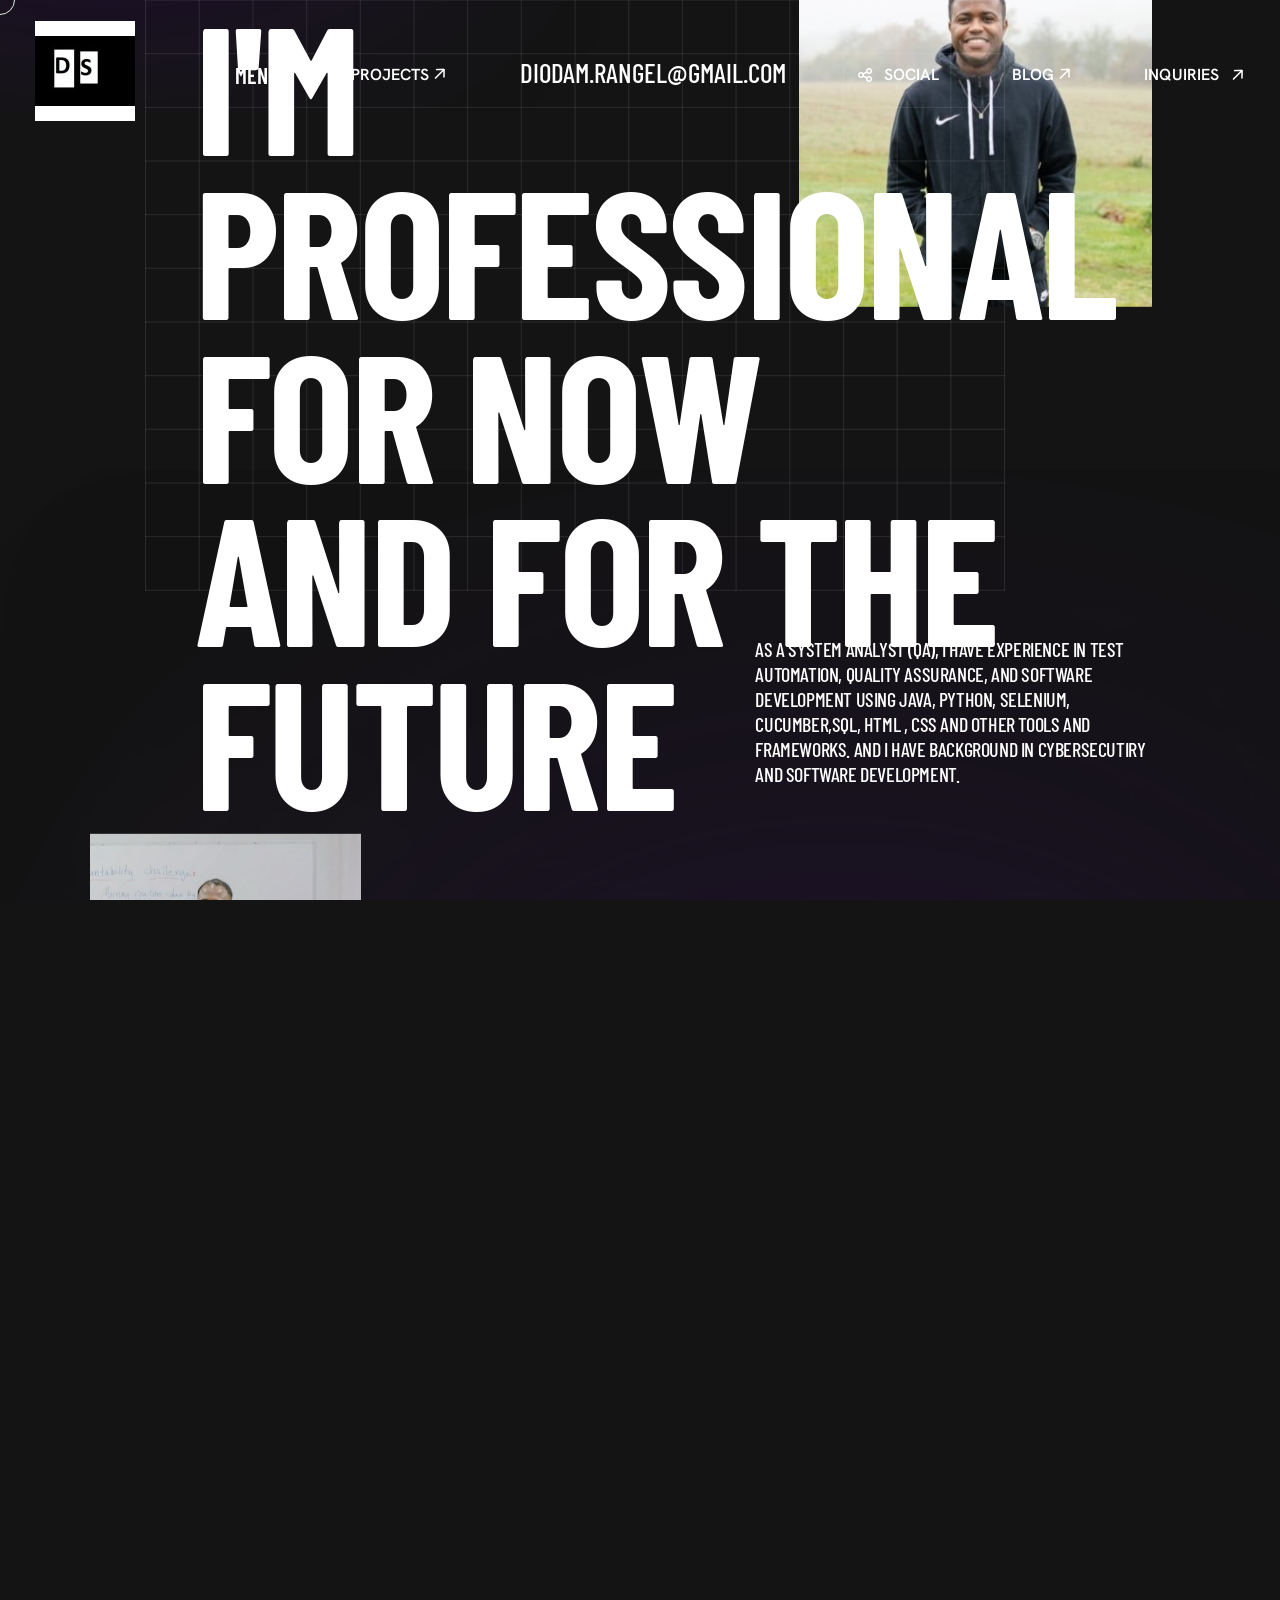
==== index.html @ 9ec7947b "wdd330version final project task done" ====
<!doctype html>
<html class="no-js" lang="US">
<!-- My Personal WebSite Diogo Rangel -->
 <!-- W06 Project BYU Jun 2025 WDD231 Web Frontend Development I -->
<head>
    <meta charset="utf-8">
    <meta http-equiv="x-ua-compatible" content="ie=edge">
    <title> Diogo Rangel Dos Santos WebSite</title>
    <meta name="description" content="">
    <meta name="viewport" content="width=device-width, initial-scale=1">
    <meta name="description" content="WDD 231 - Web Frontend Development I - Diogo Rangel Dos Santos">
    <meta name="author" content="Diogo Rangel Dos Santos">

    <!-- Place favicon.ico in the root directory -->
    <link rel="shortcut icon" type="image/x-icon" href="assets/img/logo/ds.jpeg">

    <!-- CSS here -->
    <link rel="stylesheet" href="assets/css/bootstrap.css">
    <link rel="stylesheet" href="assets/css/animate.css">
    <link rel="stylesheet" href="assets/css/swiper-bundle.css">
    <link rel="stylesheet" href="assets/css/slick.css">
    <link rel="stylesheet" href="assets/css/magnific-popup.css">
    <link rel="stylesheet" href="assets/css/font-awesome-pro.css">
    <link rel="stylesheet" href="assets/css/flaticon_omio.css">
    <link rel="stylesheet" href="assets/css/spacing.css">
    <link rel="stylesheet" href="assets/css/main.css">
</head>

<body class="wt-magic-cursor">
    <!--[if lte IE 9]>
      <p class="browserupgrade">You are using an <strong>outdated</strong> browser. Please <a href="hts://browsehappy.com/">upgrade your browser</a> to improve your experience and security.</p>
      <![endif]-->





    <!-- pre loader area start -->
    <div class="preloader">
        <svg viewBox="0 0 1000 1000" preserveAspectRatio="none">
           <path id="preloaderSvg" d="M0,1005S175,995,500,995s500,5,500,5V0H0Z"></path>
        </svg>
        <div class="preloader-heading">
            <div class="load-text">
               <span>L</span>
               <span>o</span>
               <span>a</span>
               <span>d</span>
               <span>i</span>
               <span>n</span>
               <span>g</span>
            </div>
         </div>
    </div>
    <!-- pre loader area end -->



    <!-- back to top start -->
    <div class="back-to-top-wrapper">
        <button id="back_to_top" type="button" class="back-to-top-btn">
            <svg width="12" height="7" viewBox="0 0 12 7" fill="none" xmlns="http://www.w3.org/2000/svg">
                <path d="M11 6L6 1L1 6" stroke="currentColor" stroke-width="1.5" stroke-linecap="round" stroke-linejoin="round" />
            </svg>
        </button>
    </div>
    <!-- back to top end -->

    

    <!-- cursor to top start -->
    <div class="cursor"></div>
    <div class="cursor2"></div>
    <!-- cursor to top end -->


    <!-- Magic cursor start -->
    <div id="magic-cursor">
        <div id="ball"></div>
    </div>
    <!-- Magic cursor end -->



    <!-- offcanvas area end -->
    <div class="wt-offcanvas-2-area p-relative">
        <div class="wt-offcanvas-2-bg is-left left-box"></div>
        <div class="wt-offcanvas-2-bg is-right right-box d-none d-md-block"></div>
        <div class="wt-offcanvas-2-wrapper">
        <div class="wt-offcanvas-2-left left-box">
            <div class="wt-offcanvas-2-left-wrap d-flex justify-content-between align-items-center">
                <div class="wtoffcanvas__logo">
                    <a class="logo-1" href="index.html"><img src="assets/img/logo/ds.jpeg" alt=""></a>
                </div>
                <div class="wt-offcanvas-2-close d-md-none text-end">
                    <button class="wt-offcanvas-2-close-btn wt-offcanvas-2-close-btn">
                    <span class="text">
                        <span>close</span>
                    </span>
                    <span class="d-inline-block">
                        <span>
                            <svg width="24" height="24" viewBox="0 0 24 24" fill="none" xmlns="http://www.w3.org/2000/svg">
                                <rect width="32.621" height="1.00918" transform="matrix(0.704882 0.709325 -0.704882 0.709325 1.0061 0)" fill="currentcolor"/>
                                <rect width="32.621" height="1.00918" transform="matrix(0.704882 -0.709325 0.704882 0.709325 0 23.2842)" fill="currentcolor"/>
                            </svg>
                        </span>
                    </span>
                    
                    </button>
                </div>
            </div>
            <div class="wt-main-menu-mobile menu-hover-active counter-row">
                <nav></nav>
            </div>
        </div>
        <div class="wt-offcanvas-2-right right-box d-none d-md-block p-relative">
            <div class="wt-offcanvas-2-close text-end">
                <button class="wt-offcanvas-2-close-btn">
                    <span class="text">
                        <span>close</span>
                    </span>
                    <span class="d-inline-block">
                    <span>
                        <svg width="38" height="38" viewBox="0 0 38 38" fill="none"
                            xmlns="http://www.w3.org/2000/svg">
                            <path d="M9.80859 9.80762L28.1934 28.1924" stroke="currentColor" stroke-width="1.5"
                                stroke-linecap="round" stroke-linejoin="round" />
                            <path d="M9.80859 28.1924L28.1934 9.80761" stroke="currentColor" stroke-width="1.5"
                                stroke-linecap="round" stroke-linejoin="round" />
                        </svg>
                    </span>
                    </span>
                    
                </button>
            </div>
            <div class="wt-offcanvas-2-right-inner d-flex flex-column justify-content-between h-100">
                <div class="wtoffcanvas__contact-info">
                    <div class="wtoffcanvas__contact-title">
                        <h5>Contact me</h5>
                    </div>
                    <ul>
                        <li>
                            <i class="fa-solid fa-location-dot"></i>
                            <a href="https://www.google.com/maps/place/S%C3%A3o+Paulo,+SP/@-23.6814346,-46.9249633,10z/data=!3m1!4b1!4m6!3m5!1s0x94ce448183a461d1:0x9ba94b08ff335bae!8m2!3d-23.5557714!4d-46.6395571!16zL20vMDIycGZt?entry=ttu&g_ep=EgoyMDI1MDExMC4wIKXMDSoASAFQAw%3D%3D" target="_blank">São Paulo, Brazil</a>
                        </li>
                        <li>
                            <i class="fas fa-envelope"></i>
                            <a href="mailto:diodam.rangel@gmail.com"><span class="__cf_email__">diodam.rangel@gmail.com</span></a>
                        </li>
                    </ul>
                </div>
                <div class="wt-footer-2-social wt-footer-right-social d-none d-sm-block">
                    <ul>
                        <li>
							<a href="https://www.linkedin.com/in/diogorangels/" target="_blank">
                                <span class="active-media">Linkedin</span>
                                <span class="hover-media"><i class="fa-brands fa-linkedin-in"></i></span>
                            </a>
                        </li>
						<li>
							<a href="https://github.com/diogorangel" target="_blank">
								<span class="active-media">GitHub</span>
								<span class="hover-media"> <i class="fa-brands fa-github"></i></span>
							</a>
                        </li>
                        <li>
							<a href="https://www.facebook.com/diogorangels" target="_blank">
								<span class="active-media">Facebook</span>
								<span class="hover-media"><i class="fa-brands fa-facebook-f"></i></span>
							</a>
                        </li>
                        <li>
                          <a href="https://instagram.com/_diogorangel" target="_blank">
                            <span class="active-media">Instagram</span>
                            <span class="hover-media"><i class="fa-brands fa-instagram"></i></span>
                          </a>
                        </li>
                        <li>
                            <a href="https://soundcloud.com/diogorangel" target="_blank">
                              <span class="active-media">Soundcloud</span>
                              <span class="hover-media"><i class="fa-brands fa-soundcloud"></i></span>
                            </a>
                        </li>
                      </ul>
                </div>
            </div>
        </div>
        </div>
    </div>
    <!-- offcanvas area start -->



    <!-- header area start -->
    <header class="wt-header-height">
        <div id="header-sticky" class="wt-header-area wt-header-transparent">
            <div class="container-fluid">
                <div class="row align-items-center">
                    <div class="col">
                        <div class="wt-header-wrapper">

                            <!-- logo -->
                            <div class="wt-header-logo">
                                <a href="index.html"><img src="assets/img/logo/ds.jpeg" alt=""></a>
                            </div>

                            <!-- toggle -->
                            <div class="wt-header-menu">
                                <button class="wt-offcanvas-open-btn">
                                    <span><svg width="15" height="15" viewBox="0 0 15 15" fill="none" xmlns="http://www.w3.org/2000/svg">
                                        <path fill-rule="evenodd" clip-rule="evenodd" d="M2.5 5C3.88071 5 5 3.88071 5 2.5C5 1.11929 3.88071 0 2.5 0C1.11929 0 0 1.11929 0 2.5C0 3.88071 1.11929 5 2.5 5ZM2.5 15C3.88071 15 5 13.8807 5 12.5C5 11.1193 3.88071 10 2.5 10C1.11929 10 0 11.1193 0 12.5C0 13.8807 1.11929 15 2.5 15ZM15 2.5C15 3.88071 13.8807 5 12.5 5C11.1193 5 10 3.88071 10 2.5C10 1.11929 11.1193 0 12.5 0C13.8807 0 15 1.11929 15 2.5ZM12.5 15C13.8807 15 15 13.8807 15 12.5C15 11.1193 13.8807 10 12.5 10C11.1193 10 10 11.1193 10 12.5C10 13.8807 11.1193 15 12.5 15Z" fill="white"/></svg>
                                    </span>
                                     menu
                                </button>
                            </div>

                            <!-- menu -->
                            <div class="d-none">
                                <nav class="wt-main-menu-content">
                                    <ul>
                                        <li class="has-dropdown"><a href="index.html">Home</a>
                                            <div class="wt-submenu submenu dark has-homemenu">
                                                <div class="row gx-6 row-cols-1 row-cols-md-1 row-cols-lg-2 row-cols-xl-3">
                                                    <div class="col homemenu mb-30">
                                                        <div class="homemenu-thumb mb-15">
                                                            <img src="assets/img/menu/home1.jpg" alt="">
                                                            <div class="homemenu-btn">
                                                                <a class="menu-btn show-1" href="index.html" id="#index">Home Page</a>
                                                            </div>
                                                        </div>
                                                        <div class="homemenu-content text-center">
                                                            <h4 class="homemenu-title">
                                                                <a href="index.html">Home Page</a>
                                                            </h4>
                                                        </div>
                                                    </div>                                                   
                                                </div>
                                            </div>
                                        </li>
                                        <li class="has-dropdown"><a href="portfolio.html">Services</a>
                                            <ul class="submenu dark wt-submenu">
                                                <li><a href="portfolio.html">Projects</a></li>
                                            </ul>
                                        </li>
                                        <li class="has-dropdown"><a href="https://www.linkedin.com/newsletters/technology-on-my-vision-7267611643126132736/" target="_blank">Blog</a>
                                            <ul class="submenu dark wt-submenu">
                                                <li><a href="https://www.linkedin.com/newsletters/technology-on-my-vision-7267611643126132736/" target="_blank">Technology on my vision</a></li>
                                            </ul>
                                        </li>
                                        <li><a href="contact.html">Contact</a></li>
                                    </ul>
                                </nav>
                            </div>

                            <div class="wt-header-buton icon_main d-none d-sm-block">
                                <a class="wt-header-btn" href="portfolio.html">Projects</a>
                                <span class="icon_box">
                                    <i class="icon_first fa-regular fa-arrow-right"></i>
                                    <i class="icon_second fa-regular fa-arrow-right"></i>
                                </span>
                            </div>

                            <!-- mail -->
                            <div class="wt-header-mail d-none d-lg-block">
                                <a href="mailto:diodam.rangel@gmail.com">diodam.rangel@gmail.com</a>
                            </div>

                            <!-- social -->
                            <div class="wt-header-social d-none d-sm-block">
                                <ul>
                                    <li>
                                        <input class="wt-header-check-btn" type="checkbox">
                                        <a href="#submenu" onclick="scrollToSubmenu()"> <i class="fa-sharp fa-regular fa-share-nodes"></i>Social</a>
                                        <ul id ="submenu" class="submenu">
                                            <li><a href="https://www.linkedin.com/in/diogorangels/" target="_blank">LinkedIn</a></li>
                                            <li><a href="https://github.com/diogorangel" target="_blank">GitHub</a></li>
                                            <li><a href="https://www.facebook.com/diogorangels" target="_blank">Facebook</a></li>
                                            <li><a href="https://instagram.com/_diogorangel" target="_blank">Instagram</a></li>
                                            <li><a href="https://soundcloud.com/diogorangel" target="_blank">Soundcloud</a></li>
                                        </ul>
                                        <script>
                                            function scrollToSubmenu() {
                                                const submenu = document.querySelector('.submenu');
                                                submenu.scrollIntoView({ behavior: 'smooth' }); // Scrolla suavemente até o submenu
                                            }
                                        </script>
                                    </li>
                                </ul>
                            </div>
                            
                             <!-- blog -->
                            <div class="wt-header-buton icon_main d-none d-sm-block">
                                <a class="wt-header-btn" href="https://www.linkedin.com/newsletters/technology-on-my-vision-7267611643126132736/" target="_blank">Blog</a>
                                <span class="icon_box">
                                    <i class="icon_first fa-regular fa-arrow-right"></i>
                                    <i class="icon_second fa-regular fa-arrow-right"></i>
                                </span>
                            </div>

                            <!-- button -->
                            <div class="wt-header-buton icon_main d-none d-sm-block">
                                <a class="wt-header-btn" href="https://www.linkedin.com/in/diogorangels/" target="_blank">Inquiries 
                                    <span class="icon_box">
                                        <i class="icon_first fa-regular fa-arrow-right"></i>
                                        <i class="icon_second fa-regular fa-arrow-right"></i>
                                    </span>
                                </a>
                            </div>

                        </div>
                    </div>
                </div>
            </div>
        </div>
    </header>
    <!-- header area end -->



    <div id="smooth-wrapper">
        <div id="smooth-content">
            
            <main>
                <!-- Hero area start -->
                <section class="wt-hero-area fix">
                    <div class="container">
                        <div class="row">
                            <div class="col-xl-10">
                                <div class="wt-hero-content wt_fade_anim">
                                    <h4 class="wt-hero-subtitle">I'm Diogo Rangel <span></span> Thank you so much for come here.</h4>
                                    <h1 class="wt-hero-title">I'm professional for now and for the future</h1>
                                    <div class="wt-hero-descr">
                                        <h2 class="wt-hero-paragraph">As a System Analyst (QA), I have experience in test automation, quality assurance, and software development using Java, Python, Selenium, Cucumber,SQL, HTML , CSS and other tools and frameworks.
											And I have background in cybersecutiry and software development.
										</h2>
                                    </div>
                                </div>
                            </div>
                        </div>
                        <div class="row justify-content-center">
                            <div class="col-xl-2">
                                <div class="wt-hero-button">
                                    <div class="wt-hover-btn-wrapper text-center">
                                        <a class="wt-btn-circle wt-hover-btn-item wt-hover-btn" href="#">
                                           <span class="wt-btn-circle-icon">
                                            <i class="fa-regular fa-arrow-up-right"></i>
                                           </span>
                                           <i class="wt-btn-circle-dot"></i>
                                        </a>
                                     </div>
                                </div>
                            </div>
                        </div>
                    </div>
                    <div class="wt-hero-shape">
                        <img class="wt-hero-shape-2" src="assets/img/hero/hero-bg-shape2.jpeg" alt="button linkedin">
                        <img class="wt-hero-shape-3" src="assets/img/hero/hero-bg-shape3.jpeg" alt="button linkedin">
                    </div>
                </section>
                <!-- Hero area end -->


                <!-- About area start-->
                <section class="wt-about-area">
                    <div class="wt-about-top mb-100">
                        <div class="container">
                            <div class="row">
                                <div class="col-xl-5 col-lg-5">
                                    <div class="wt-section-wrapper wt_fade_anim" data-delay=".3">
                                        <h2 class="wt-section-title wt-text-invert">Hi
                                            people</h2>
                                    </div>
                                </div>
                                <div class="col-xl-4 col-lg-4 col-md-6">
                                    <div class="wt-about-content wt_fade_anim" data-delay=".5">
                                        <p class="wt-about-paragraph">I'm Diogo Rangel. As a System Analyst (QA), I have experiences in test automation, quality assurance, and software development using Java, Python, Selenium, Cucumber,SQL, HTML , CSS and other tools and frameworks. I have many works experiences in many areas. 
											I work with a bank client to deliver reliable, secure, and user-friendly web and mobile applications, APIs, and web services, using agile methodology and best practices of cybersecurity. I am passionate about learning new technologies, security and applying them to solve real-world problems.
											 I have completed multiple certifications and courses in machine learning, software testing, IoT and cybersecurity. I understood that really necessary a excellent service of security and I have characteristics and profile for be a excellent professional and offer this service. 
											 My values is:</p>
                                             <li>Obedient</li>
											 <li>Integrity</li>	
											 <li>Confidentiality</li>
											 <li>Diligent</li>
                                    </div>
                                </div>
                                <div class="col-xl-3 col-lg-3 col-md-6">
                                    <div class="wt-about-content two wt_fade_anim" data-delay=".7">
                                        <p class="wt-about-paragraph">Whether I’m QA on the development process of an app,
                                            a website, or an interactive interface, I understood that really necessary a excellent service.</p>
                                    </div>
                                </div>
                            </div>
                        </div>
                    </div>
                    <div class="wt-about-bottom">
                        <div class="container-fluid">
                            <div class="row">
                                <div class="col">
                                    <div class="wt-about-bottom-wrapper">
                                        <div class="wt-about-bottom-thumb text-center wt_fade_anim" data-delay=".3">
                                            <img src="assets/img/about/menote.jpg" alt="">
                                        </div>
                                        <div class="wt-about-bottom-button">
                                            <div class="wt-hover-btn-wrapper">
                                                <a class="wt-btn-circle wt-hover-btn-item wt-hover-btn" href="#">
                                                   <span class="wt-btn-circle-icon">
                                                    <i class="fa-regular fa-arrow-up-right"></i>
                                                   </span>
                                                   <i class="wt-btn-circle-dot"></i>
                                                </a>
                                             </div>
                                        </div>
                                        <div class="wt-about-bottom-content text-center">
                                            <h2 class="wt-about-title">Diogo Rangel Dos Santos</h2>
                                        </div>
                                    </div>
                                </div>
                            </div>
                        </div>
                    </div>
                </section>
                <!-- About area end -->


                <!-- Project area start -->
                <section class="wt-project-area fix">
                    <div class="container">
                        <div class="row justify-content-center">
                            <div class="col-xl-9">
                                <div class="wt-section-wrapper mb-70 wt_fade_anim" data-delay=".3">
                                    <h2 class="wt-section-title wt-text-invert">let’s Explore <br>
                                        Some projects</h2>
                                    <div class="wt-section-descr">
                                        <h2 class="wt-section-paragraph">Follow some projects that I Did</h2>
                                    </div>
                                </div>
                            </div>
                        </div>
                        <div class="row">
                            <div class="col-xl-12">
                                <div class="wt-project-widgets wt-hover__widget p-relative">
                                    <div class="wt-project-item current wt-widget__item wt-hover__reveal-item">
                                        <a href="portfolio.html#id=BemolDigital">
                                            <div class="wt-project-content">
                                                <h3 class="wt-project-title">Project in Java/Selenium</h3>
                                                <h3 class="wt-project-tag">Tests automated for Bemol Company</h3>
                                                <div class="wt-project-action"><span><i class="fa-regular fa-arrow-up-right"></i></span></div>
                                            </div>
                                        </a>
                                        <div class="wt-hover__reveal-bg" data-background="assets/img/project/project-thumb.jpg"></div>
                                    </div>
                                    <div class="wt-project-widgets wt-hover__widget p-relative">
                                        <div class="wt-project-item current wt-widget__item wt-hover__reveal-item">
                                            <a href="portfolio.html#id=Mentorious">
                                                <div class="wt-project-content">
                                                    <h3 class="wt-project-title">Project in Java/Selenium</h3>
                                                    <h3 class="wt-project-tag">Tests automated for start up from USA</h3>
                                                    <div class="wt-project-action"><span><i class="fa-regular fa-arrow-up-right"></i></span></div>
                                                </div>
                                            </a>
                                            <div class="wt-hover__reveal-bg" data-background="assets/img/project/project-thumb2.jpg"></div>
                                        </div>
                                    </div>
                                    <div class="wt-project-item wt-widget__item wt-hover__reveal-item">
                                        <a href="portfolio.html#id=CyberSecurity">
                                            <div class="wt-project-content">
                                                <h3 class="wt-project-title">Linux Commands as Analyst CyberSecurity</h3>
                                                <h3 class="wt-project-tag">File permissions in Linux</h3>
                                                <div class="wt-project-action"><span><i class="fa-regular fa-arrow-up-right"></i></span></div>
                                            </div>
                                        </a>
                                        <div class="wt-hover__reveal-bg" data-background="assets/img/portfolio/LinuxExample.jpg"></div>
                                    </div>
                                    <div class="wt-project-item wt-widget__item wt-hover__reveal-item">
                                        <a href="portfolio.html#id=CyberSecurity">
                                            <div class="wt-project-content">
                                                <h3 class="wt-project-title">CyberSecurity</h3>
                                                <h3 class="wt-project-tag">SQL queries</h3>
                                                <div class="wt-project-action"><span><i class="fa-regular fa-arrow-up-right"></i></span></div>
                                            </div>
                                        </a>
                                        <div class="wt-hover__reveal-bg" data-background="assets/img/project/project-thumb3.jpg"></div>
                                    </div>
                                </div>
                            </div> 
                        </div>     
                    </div>
                    <div class="wt-service-shape">
                        <img class="wt-service-shape-1" src="assets/img/hero/hero-bg-shape2.png" alt="shape">
                        <img class="wt-service-shape-2" src="assets/img/hero/hero-bg-shape3.png" alt="shape">
                        <img class="wt-service-shape-3" src="assets/img/service/service-bg-shape.png" alt="shape">
                    </div>
                </section>
                <!-- Service area end -->


                <!-- Process area Start -->
                <section class="wt-process-area">
                    <div class="container">
                        <div class="row justify-content-center">
                            <div class="col-xl-7">
                                <div class="wt-section-wrapper mb-70 wt_fade_anim">
                                    <h2 class="wt-section-title wt-text-invert">What are <br>
                                        points importants about me</h2>
                                    <div class="wt-section-descr">
                                        <p class="wt-section-paragraph">I had studied in many locals and develop
                                            my skills in many areas. I have a lot of experience in many areas.
                                        </p>
                                    </div>
                                </div>
                            </div>
                        </div>
                        <div class="row">
                            <div class="wt-process-wrapper">
                                <div class="wt-process-item wt_fade_anim" data-delay=".3">
                                    <div class="wt-process-number">
                                        <span>01</span>
                                    </div>
                                    <div class="wt-process-content">
                                        <h4 class="wt-process-title">Process of Quality of software</h4>
                                        <p class="wt-process-paragraph">I already had worked at LG Mobile, 
                                            Bradesco Bank and Brazil Bank.</p>
                                        <div class="wt-process-thumb">
                                            <img src="assets/img/process/process-thumb.jpg" alt="me">
                                        </div>
                                    </div>
                                </div>
                                <div class="wt-process-item wt_fade_anim" data-delay=".5">
                                    <div class="wt-process-number">
                                        <span>02</span>
                                    </div>
                                    <div class="wt-process-content">
                                        <h4 class="wt-process-title">I already did many kinds of voluntter services</h4>
                                        <p class="wt-process-paragraph">Around the world</p>
                                        <div class="wt-process-thumb">
                                            <img src="assets/img/process/process-thumb2.jpg" alt="">
                                        </div>
                                    </div>
                                </div>
                                <div class="wt-process-item wt_fade_anim" data-delay=".7">
                                    <div class="wt-process-number">
                                        <span>03</span>
                                    </div>
                                    <div class="wt-process-content">
                                        <h4 class="wt-process-title">Awards and Recognizes</h4>
                                        <p class="wt-process-paragraph">I already won awards and was recognizes
                                            because of my good job.
                                        </p>
                                        <div class="wt-process-thumb">
                                            <img src="assets/img/process/process-thumb3.jpg" alt="">
                                        </div>
                                    </div>
                                </div>
                            </div>
                        </div>
                    </div>
                </section>
                <!-- Process area end -->


                <!-- Team area start -->
                <section class="wt-team-area">
                    <div class="container">
                        <div class="row justify-content-center">
                            <div class="col-xl-7">
                                <div class="wt-section-wrapper mb-70 wt_fade_anim">
                                    <h2 class="wt-section-title wt-text-invert">meet my education backgroud and hobbies</h2>
                                    <div class="wt-section-descr">
                                        <p class="wt-section-paragraph">Team Member of projects, soccer teams and other things</p>
                                    </div>
                                </div>
                            </div>
                        </div>
                        <div class="row row-cols-xl-4 row-cols-lg-2 row-cols-md-2 row-cols-sm-1 gx-0 mb-105">
                            <div class="col">
                                <div class="wt-team-wrapper wt_fade_anim" data-delay=".2">
                                    <div class="wt-team-top-content">
                                        <h6 class="wt-team-subtitle">Kroton University (Universidade Anhanguera Educacional de São Paulo)</h6>
                                    </div>
                                    <div class="wt-team-social">
                                        <div class="wt-team-btn">
                                            <button><i class="fa-classic fa-regular fa-plus fa-fw"></i></button>
                                        </div>
                                        <div class="wt-team-icon">
                                            <a href="https://www.instagram.com/anhangueraedu/?hl=pt" ><i class="fa-brands fa-instagram"></i></a>
                                            <a href="https://www.linkedin.com/school/anhanguera-educacional-sa"><i class="fa-brands fa-linkedin-in"></i></a>
                                        </div>
                                    </div>
                                    <div class="wt-team-thumb">
                                        <a href="team-details.html"><img src="assets/img/team/team-thumb1.jpeg" alt=""></a>
                                    </div>
                                    <div class="wt-team-content">
                                        <h6 class="wt-team-subtitle-2"><a href="https://www.anhanguera.com/">Bachelor Degree</a></h6>
                                        <h5 class="wt-team-title"><a href="https://www.anhanguera.com/">Information System</a></h5>
                                    </div>
                                </div>
                            </div>
                            <div class="col">
                                <div class="wt-team-wrapper wt_fade_anim" data-delay=".4">
                                    <div class="wt-team-top-content">
                                        <h6 class="wt-team-subtitle">sr developer</h6>
                                    </div>
                                    <div class="wt-team-social">
                                        <div class="wt-team-btn">
                                            <button><i class="fa-classic fa-regular fa-plus fa-fw"></i></button>
                                        </div>
                                        <div class="wt-team-icon">
                                            <a href="https://www.instagram.com/byupathwayworldwide/"><i class="fa-brands fa-instagram"></i></a>
                                            <a href="https://www.linkedin.com/school/brigham-young-university/"><i class="fa-brands fa-linkedin-in"></i></a>
                                        </div>
                                    </div>
                                    <div class="wt-team-thumb">
                                        <a href="https://www.byui.edu/"><img src="assets/img/team/team-thumb2.jpeg" alt=""></a>
                                    </div>
                                    <div class="wt-team-content">
                                        <h6 class="wt-team-subtitle-2"><a href="#">Online Degree</a></h6>
                                        <h4 class="wt-team-title"><a href="https://www.byupathway.edu/">BYU-I</a></h4>
                                    </div>
                                </div>
                            </div>
                            <div class="col">
                                <div class="wt-team-wrapper wt_fade_anim" data-delay=".6">
                                    <div class="wt-team-top-content">
                                        <h6 class="wt-team-subtitle">I already studied music</h6>
                                    </div>
                                    <div class="wt-team-social">
                                        <div class="wt-team-btn">
                                            <button><i class="fa-classic fa-regular fa-plus fa-fw"></i></button>
                                        </div>
                                        <div class="wt-team-icon">
                                            <a href="https://www.instagram.com/etecdeartes_oficial/"><i class="fa-brands fa-instagram"></i></a>
                                            <a href="https://www.linkedin.com/school/etec-de-artes/"><i class="fa-brands fa-linkedin-in"></i></a>
                                        </div>
                                    </div>
                                    <div class="wt-team-thumb">
                                        <a href="https://etecdeartes.com.br/"><img src="assets/img/team/team-thumb3.jpg" alt=""></a>
                                    </div>
                                    <div class="wt-team-content">
                                        <h6 class="wt-team-subtitle-2"><a href="#">Choral/Musical Producer</a></h6>
                                        <h4 class="wt-team-title"><a href="https://soundcloud.com/diogo_rangel">Musics</a></h4>
                                    </div>
                                </div>
                            </div>
                            <div class="col">
                                <div class="wt-team-wrapper wt_fade_anim" data-delay=".8">
                                    <div class="wt-team-top-content">
                                        <h6 class="wt-team-subtitle">Player soccer</h6>
                                    </div>
                                    <div class="wt-team-social">
                                        <div class="wt-team-btn">
                                            <button><i class="fa-classic fa-regular fa-plus fa-fw"></i></button>
                                        </div>
                                        <div class="wt-team-icon">
                                            <a href="https://www.instagram.com/kennyrogerszn"><i class="fa-brands fa-instagram"></i></a>
                                            <a href="https://www.facebook.com/kennyrogerszn"><i class="fa-brands fa-facebook-f"></i></a>
                                        </div>
                                    </div>
                                    <div class="wt-team-thumb">
                                        <a href="https://www.instagram.com/kennyrogerszn/"><img src="assets/img/team/team-thumb4.jpg" alt=""></a>
                                    </div>
                                    <div class="wt-team-content">
                                        <h6 class="wt-team-subtitle-2"><a href="https://www.instagram.com/kennyrogerszn/">Soccer Player/Attacker/Right Tip/Mid Field</a></h6>
                                        <h4 class="wt-process-title"><a href="https://www.instagram.com/kennyrogerszn/">⚽Player/Attacker</a></h4>
                                    </div>
                                </div>
                            </div>
                        </div>
                        <div class="row justify-content-between">
                            <div class="col-xl-7 col-lg-7">
                                <div class="wt-section-wrapper mb-70 wt_fade_anim" data-delay=".3">
                                    <h2 class="wt-section-title wt-text-invert">Why I could <br>
                                        <span>Work</span> with you</h2>
                                    <div class="wt-section-descr">
                                        <p class="wt-section-paragraph mb-50">I'm technical, love adventures and challengies and I have a field of experiences</p>
                                        <div class="wt-service-bottom-button text-center">
                                            <div class="wt-hover-btn-wrapper">
                                                <a class="wt-btn-circle wt-hover-btn-item wt-hover-btn" href="#">
                                                   <span class="wt-btn-circle-icon">
                                                    <i class="fa-regular fa-arrow-up-right"></i>
                                                   </span>
                                                   <i class="wt-btn-circle-dot"></i>
                                                </a>
                                             </div>
                                        </div>
                                    </div>
                                </div>
                            </div>
                            <div class="col-xl-5 col-lg-5">
                                <div class="wt-team-counter-wrapper wt_fade_anim" data-delay=".5">
                                    <div class="wt-team-counter-wrap">
                                        <div class="wt-team-counter-item">
                                            <div class="wt-team-counter-count">
                                                <h2 class="wt-team-counter-title"><span class="purecounter" data-purecounter-duration="3" data-purecounter-end="500"></span>+</h2>
                                            </div>
                                            <div class="wt-team-counter-text">
                                                <p class="wt-team-counter-paragraph">Project Complete</p>
                                            </div>
                                        </div>
                                        <div class="wt-team-counter-item">
                                            <div class="wt-team-counter-count">
                                                <h2 class="wt-team-counter-title"><span class="purecounter" data-purecounter-duration="5" data-purecounter-end="99"></span>%</h2>
                                            </div>
                                            <div class="wt-team-counter-text">
                                                <p class="wt-team-counter-paragraph">Excellent Feedbacks of my managers and clients</p>
                                            </div>
                                        </div>
                                    </div>
                                </div>
                            </div>
                        </div>
                    </div>
                </section>
                <!-- Team area end -->


                <!-- Testimonial area start -->
                <section class="wt-testimonial-area fix">
                    <div class="container">
                        <div class="row justify-content-center">
                            <div class="col-xl-7">
                                <div class="wt-section-wrapper mb-100 wt_fade_anim">
                                    <h2 class="wt-section-title wt-text-invert">What the people that work with me <br>
                                         say about me</h2>
                                    <div class="wt-section-descr">
                                        <h1><p class="wt-section-paragraph">Usually, I received and have excellents recomendations</p></h1>
                                    </div>
                                </div>
                            </div>
                        </div>
                        <div class="row mb-90">
                            <div class="col">
                                <div class="wt-testimonial-wrapper wt_fade_anim">
                                    <div class="wt-testimonial-item">
                                        <div class="wt-testimonial-top">
                                            <div class="wt-testimonial-img">
                                                <a href="https://www.linkedin.com/in/brunopimentelpereira/" target="_blank"><img src="assets/img/testimonial/testi1.jpeg" alt="Photo Bruno"></a>
                                            </div>
                                            <div class="wt-testimonial-review">
                                                <div class="star-ratings">
                                                   <div class="fill-ratings" style="width: 99%">
                                                      <span>★★★★★</span>
                                                   </div>
                                                   <div class="empty-ratings">
                                                      <span>★★★★★</span>
                                                   </div>
                                                </div>
                                            </div>
                                        </div>
                                        <div class="wt-testimonial-content">
                                            <p class="wt-testimonial-paragraph">"Diogo is a great professional whom I recommend! I've had the pleasure of working with him, and he has always shown a genuine interest in learning new things.
                                                His curiosity and willingness to grow are truly impressive.
                                                Diogo is not just a great professional; he brings a positive attitude to the team and tackles every challenge with enthusiasm. 
                                                He adapts easily and knows how to get things done.
                                                I have no doubt that Diogo will continue to shine in his career, and I'm sure he'll make a fantastic impact wherever he goes.
                                                I highly recommend him."</p>
                                            <h5 class="wt-testimonial-name">Bruno Pimentel - Project Manager/Test Enginner</h5>
                                        </div>
                                    </div>
                                    <div class="wt-testimonial-item">
                                        <div class="wt-testimonial-top">
                                            <div class="wt-testimonial-img">
                                                <a href="https://www.linkedin.com/in/paula-fernanda-rodrigues-teixeira-de-carvalho/" target="_blank"><img src="assets/img/testimonial/testi2.jpeg" alt=" Photo Paula"></a>
                                            </div>
                                            <div class="wt-testimonial-review">
                                                <div class="star-ratings">
                                                   <div class="fill-ratings" style="width: 99%">
                                                      <span>★★★★★</span>
                                                   </div>
                                                   <div class="empty-ratings">
                                                      <span>★★★★★</span>
                                                   </div>
                                                </div>
                                            </div>
                                        </div>
                                        <div class="wt-testimonial-content">
                                            <p class="wt-testimonial-paragraph">"Diogo is an example of a focused, expert and transformative professional.
                                                His dedication to the Testing community at Minsait is inspiring, always contributing to the growth and strengthening of the area,
                                                helping me to bring the culture of quality to everyone, whether through writing technical articles, participating in our events or discussions where he always shares a lot of knowledge and promoting quality around us.
                                                He is a professional with exceptional technical qualities and highly flexible, which makes him practically unbeatable in our challenges. I like his critical analysis, his respectful argumentative way and how involved 
                                                he is in each area he works on, always being positive and proactive.I appreciate his contributions to the evolution of the area at Minsait and it is a great joy to have a professional like him in my career, where we work in a two-way manner, 
                                                always learning and teaching. We are together, on this journey of evolution. Count on me always! 💪🏽🐞."</p>
                                            <h5 class="wt-testimonial-name">Paula Fernandes - Head of Testing Hub at Minsait </h5>
                                        </div>
                                    </div>
                                    <div class="wt-testimonial-item">
                                        <div class="wt-testimonial-top">
                                            <div class="wt-testimonial-img">
                                                <a href="https://www.linkedin.com/in/patricia-zampieri-a6a84b3b/"target="_blank"><img src="assets/img/testimonial/testi3.jpeg" alt="Photo Patricia"></a>
                                            </div>
                                            <div class="wt-testimonial-review">
                                                <div class="star-ratings">
                                                   <div class="fill-ratings" style="width: 99%">
                                                      <span>★★★★★</span>
                                                   </div>
                                                   <div class="empty-ratings">
                                                      <span>★★★★★</span>
                                                   </div>
                                                </div>
                                            </div>
                                        </div>
                                        <div class="wt-testimonial-content">
                                            <p class="wt-testimonial-paragraph">"I had the pleasure of leading Diogo for a few months at Minsait.
                                                We were able to establish a great connection and started some actions focused on his career.
                                                Diogo is a very dedicated and disciplined professional and faces any challenge with enthusiasm.
                                                Having Diogo on the team is synonymous with peace of mind because his collaborative approach and willingness to share knowledge are also strong points among many others that he has.
                                                I am very proud of his progress and to see that his work is being recognized by others!
                                                I hope to be able to work with Diogo again and I am sure that those who work or have worked with him feel the same privilege as I do."</p>
                                            <h5 class="wt-testimonial-name">Patricia Zampieri - Project Manager</h5>
                                        </div>
                                    </div>
                                    <div class="wt-testimonial-item">
                                        <div class="wt-testimonial-top">
                                            <div class="wt-testimonial-img">
                                                <a href="https://www.linkedin.com/in/meire-gomes-026836141/" target="_blank"></a> <img src="assets/img/testimonial/testi4.jpeg" alt="Meire Photo">
                                            </div>
                                            <div class="wt-testimonial-review">
                                                <div class="star-ratings">
                                                   <div class="fill-ratings" style="width: 99%">
                                                      <span>★★★★★</span>
                                                   </div>
                                                   <div class="empty-ratings">
                                                      <span>★★★★★</span>
                                                   </div>
                                                </div>
                                            </div>
                                        </div>
                                        <div class="wt-testimonial-content">
                                            <p class="wt-testimonial-paragraph">"Diogo Rangel, what can I say about this incredible person!
                                                I am grateful to you, Diogo, for being part of my team.
                                                An excellent professional, your work is always extremely dedicated.
                                                I watch your deliveries, everything is so perfect, aligned, very detailed in everything you do.
                                                You not only achieve what is expected, you ALWAYS EXCEED your deliveries. A responsible, resilient,
                                                dedicated, creative, communicative and proactive professional. Your vision for Quality and Automation is beyond; a professional with a future."</p>
                                            <h5 class="wt-testimonial-name">Meire Gomes - Business Analyst at Minsait</h5>
                                        </div>
                                        <div class="wt-testimonial-item">
                                            <div class="wt-testimonial-top">
                                                <div class="wt-testimonial-img">
                                                    <a href="https://www.linkedin.com/in/allesonalbuquerque/" target="_blank"></a><img src="assets/img/testimonial/testi5.jpeg" alt="Alleson Photo">
                                                </div>
                                                <div class="wt-testimonial-review">
                                                    <div class="star-ratings">
                                                       <div class="fill-ratings" style="width: 99%">
                                                          <span>★★★★★</span>
                                                       </div>
                                                       <div class="empty-ratings">
                                                          <span>★★★★★</span>
                                                       </div>
                                                    </div>
                                                </div>
                                            </div>
                                            <div class="wt-testimonial-content">
                                                <p class="wt-testimonial-paragraph">"I had the opportunity to work with Diogo in software quality and 
                                                    I could see his desire for continuous learning and 
                                                    his quest to always add the best to the deliveries he made, a great professional.</h5>
                                            </div>
                                            <h5 class="wt-testimonial-name">Alleson Albuquerque - Quality Enginner at CI&T</h5>
                                        </div>    
                                    </div>
                                </div>
                            </div>
                        </div>
                        <div class="row justify-content-center">
                            <div class="col-xl-2">
                                <div class="wt-service-bottom-button text-center">
                                    <div class="wt-hover-btn-wrapper">
                                        <a class="wt-btn-circle wt-hover-btn-item wt-hover-btn" href="#">
                                           <span class="wt-btn-circle-icon">
                                            <i class="fa-regular fa-arrow-up-right"></i>
                                           </span>
                                           <i class="wt-btn-circle-dot"></i>
                                        </a>
                                     </div>
                                </div>
                            </div>
                        </div>
                    </div>
                    <div class="wt-testimonial-shape">
                        <img class="wt-testimonial-shape-1" src="assets/img/testimonial/testimonial-frame.png" alt="">
                        <img class="wt-testimonial-shape-2" src="assets/img/hero/hero-bg-shape2.png" alt="">
                        <img class="wt-testimonial-shape-3" src="assets/img/hero/hero-bg-shape3.png" alt="">
                    </div>
                </section>
                <!-- Testimonial area end -->



                <!-- Blog area start -->
                <section class="wt-blog-area">
                    <div class="container">
                        <div class="row justify-content-center">
                            <div class="col-xl-7">
                                <div class="wt-section-wrapper mb-70 wt_fade_anim">
                                    <h2 class="wt-section-title wt-text-invert">Read my latest blogs</h2>
                                    <div class="wt-section-descr">
                                        <p class="wt-section-paragraph">Technology on my vision and other themes</p>
                                    </div>
                                </div>
                            </div>
                        </div>
                        <div class="row">
                            <div class="col-xl-4 col-lg-6 col-md-6">
                                <div class="wt-blog-wrapper wt_fade_anim" data-delay=".5">
                                    <div class="wt-blog-thumb">
                                        <a class="libutton" href="https://www.linkedin.com/build-relation/newsletter-follow?entityUrn=7267611643126132736" target="_blank">Subscribe on LinkedIn</a>
                                        <a href="https://www.linkedin.com/newsletters/technology-on-my-vision-7267611643126132736/"><img src="assets/img/blog/blog-item2.jpg" alt="blog"></a>
                                    </div>
                                    <div class="wt-blog-meta">
                                        <span><a href="https://encurtador.com.br/4hoS2">Test Enginner/Agile Methodology</a></span>
                                        <span>November 2024</span>
                                    </div>
                                    <div class="wt-blog-content">
                                        <h4 class="wt-blog-title"><a href="https://encurtador.com.br/4hoS2">Developement and Software Quality and Ágile Methodology</a></h4>
                                    </div>
                                </div>
                            </div>
                            <div class="col-xl-4 col-lg-6 col-md-6">
                                <div class="wt-blog-wrapper wt_fade_anim" data-delay=".3">
                                    <div class="wt-blog-thumb">
                                    <a class="libutton" href="https://www.linkedin.com/build-relation/newsletter-follow?entityUrn=7267611643126132736" target="_blank">Subscribe on LinkedIn</a>
                                    <a href="https://www.linkedin.com/newsletters/technology-on-my-vision-7267611643126132736/" target="_blank"><img src="assets/img/blog/blog-item1.jpg" alt=""></a>
                                    </div>
                                    <div class="wt-blog-meta">
                                        <span><a href="#">IA</a></span>
                                        <span>December 2024</span>
                                    </div>
                                    <div class="wt-blog-content">
                                        <h4 class="wt-blog-title"><a href="https://lnkd.in/dTSHg67U">The Hierarchy of Modern Knowledge - From Bits to Artificial Intelligence</a></h4>
                                    </div>
                                </div>
                            </div>
                            <div class="col-xl-4 col-lg-6 col-md-6">
                                <div class="wt-blog-wrapper wt_fade_anim" data-delay=".5">
                                    <div class="wt-blog-thumb">
                                        <a class="libutton" href="https://www.linkedin.com/build-relation/newsletter-follow?entityUrn=7267611643126132736" target="_blank">Subscribe on LinkedIn</a>
                                        <a href="https://www.linkedin.com/newsletters/technology-on-my-vision-7267611643126132736/"><img src="assets/img/blog/CyberSecurity.jpeg" alt="blog"></a>
                                    </div>
                                    <div class="wt-blog-meta">
                                        <span><a href="https://lnkd.in/dRRsk8Px">Techonology/CyberSecurity/Sources<a></span>
                                        <span>March 2025</span>
                                    </div>
                                    <div class="wt-blog-content">
                                        <h4 class="wt-blog-title"><a href="https://lnkd.in/dRRsk8Px">The current state and the trends in cybersecurity</a></h4>
                                    </div>
                                </div>
                            </div>
                            <div class="col-xl-4 col-lg-6 col-md-6">
                                <div class="wt-blog-wrapper wt_fade_anim" data-delay=".5">
                                    <div class="wt-blog-thumb">
                                        <a class="libutton" href="https://www.linkedin.com/build-relation/newsletter-follow?entityUrn=7267611643126132736" target="_blank">Subscribe on LinkedIn</a>
                                        <a href="https://www.linkedin.com/newsletters/technology-on-my-vision-7267611643126132736/"><img src="assets/img/blog/music.jpg" alt="blog"></a>
                                    </div>
                                    <div class="wt-blog-meta">
                                        <span><a href="https://encurtador.com.br/4hoS2">Music/Techonology/Daily<a></span>
                                        <span>January 2025</span>
                                    </div>
                                    <div class="wt-blog-content">
                                        <h4 class="wt-blog-title"><a href="https://www.linkedin.com/pulse/influence-music-our-behavior-technology-days-diogo-rangel-ix6if">The influence of sound waves on our behavior and on technology in our days</a></h4>
                                    </div>
                                </div>
                            </div>
                        </div>
                    </div>
                </section>
                <!-- Blog area end -->


            </main>
                <!-- Footer area start -->
                <footer class="wt-footer-area fix">
                    <div class="wt-footer-top">
                        <div class="container">
                            <div class="row"> 
                                <div class="col-xl-2 col-lg-2">
                                    <div class="wt-footer-info mt-55 wt_fade_anim" data-delay=".3">
                                        <div class="wt-footer-logo mb-20">
                                            <a href="index.html"><img src="assets/img/logo/ds.jpeg" alt="Logo DS"></a>
                                        </div>
                                        <div class="wt-footer-content">
                                            <p>Diogo Rangel Dos Santos</p>
                                        </div>     
                                    </div>
                                </div>
                                <div class="col-xl-9 col-lg-9">
                                    <div class="wt-footer-widget-top text-center wt_fade_anim" data-delay=".5">
                                        <div class="wt-section-wrapper">
                                            <h2 class="wt-section-title wt-text-invert">Let’s <br> work together</h2>
                                        </div>
                                        <div class="wt-footer-widget-border"></div>
                                        <div class="wt-footer-widget-mail">
                                            <h6>Email me</h6>
                                            <a href="mailto:support-omio@gmail.com">diodam.rangel@gmail.com</a>
                                        </div>
                                        <div class="wt-footer-right-social">
                                            <ul>
                                                <li>
                                                    <a href="https://www.linkedin.com/in/diogorangels/" target="_blank">
                                                        <span class="active-media">Linkedin</span>
                                                        <span class="hover-media"><i class="fa-brands fa-linkedin-in"></i></span>
                                                    </a>
                                                </li>
                                                <li>
                                                    <a href="https://github.com/diogorangel" target="_blank">
                                                        <span class="active-media">GitHub</span>
                                                        <span class="hover-media"> <i class="fa-brands fa-github"></i></span>
                                                    </a>
                                                </li>
                                                <li>
                                                    <a href="https://www.facebook.com/diogorangels" target="_blank">
                                                        <span class="active-media">Facebook</span>
                                                        <span class="hover-media"><i class="fa-brands fa-facebook-f"></i></span>
                                                    </a>
                                                </li>
                                                <li>
                                                  <a href="https://instagram.com/_diogorangel" target="_blank">
                                                    <span class="active-media">Instagram</span>
                                                    <span class="hover-media"><i class="fa-brands fa-instagram"></i></span>
                                                  </a>
                                                </li>
                                                <li>
                                                    <a href="https://soundcloud.com/diogorangel" target="_blank">
                                                      <span class="active-media">Soundcloud</span>
                                                      <span class="hover-media"><i class="fa-brands fa-soundcloud"></i></span>
                                                    </a>
                                                </li>
                                            </ul>   
                                        </div>
                                    </div>
                                </div>
                                <div class="col-xl-1 col-lg-1">
                                    <div class="wt-footer-widget-menu">
                                        <div class="wt-header-menu mt-40 wt_fade_anim" data-delay=".7">
                                            <ul>
                                                <li>
                                                    <a href="#"><img src="assets/img/icon/menu.svg" alt=""> menu</a>
                                                    <ul class="submenu">
                                                        <li><a href="index.html">Home</a></li>
                                                        <li><a href="portfolio.html">Services</a></li>
                                                        <li><a href="https://www.linkedin.com/in/diogorangels/" target="_blank" >About</a></li>
                                                        <li><a href="contact.html">Contact</a></li>
                                                    </ul>
                                                </li>
                                            </ul>
                                        </div>
                                    </div>
                                </div>
                            </div>
                        </div>
                    </div>
                    <div class="wt-footer-center">
                        <div class="container-fluid">
                            <div class="row">
                                <div class="col">
                                    <div class="wt-about-bottom-content text-center">
                                        <h2 class="wt-about-title">Diogo Rangel</h2>
                                    </div>
                                </div>
                            </div>
                        </div>
                    </div>
                    <div class="wt-footer-bottom">
                        <div class="container">
                            <div class="row justify-content-center">
                                <div class="col">
                                    <div class="wt-footer-copyright text-center">
                                        <p class="wt-footer-copyright-pagaraph">Copyright © 2025 <a href="https://www.linkedin.com/in/diogorangels/">Diogo Rangel Dos Santos</a>. All Rights Reserved.</p>
                                    </div>
                                </div>
                            </div>
                        </div>
                    </div>
                </footer>
                <!-- Footer area end -->


        </div>
    </div>





    <!-- JS here -->
    <script src="assets/js/vendor/jquery.js"></script>
    <script src="assets/js/vendor/waypoints.js"></script>
    <script src="assets/js/bootstrap-bundle.js"></script>

    <script src="assets/js/gsap/gsap.js"></script>
    <script src="assets/js/gsap/gsap-scroll-to-plugin.js"></script>
    <script src="assets/js/gsap/gsap-scroll-smoother.js"></script>
    <script src="assets/js/gsap/gsap-scroll-trigger.js"></script>
    <script src="assets/js/gsap/gsap-split-text.js"></script>
    <script src="assets/js/chroma.min.js"></script>
    <script src='assets/js/scroll-magic.js'></script>

    <script src="assets/js/countdown.js"></script>
    <script src="assets/js/swiper-bundle.js"></script>
    <script src="assets/js/text-slide.js"></script>
    <script src="assets/js/slick.js"></script>
    <script src="assets/js/range-slider.js"></script>
    <script src="assets/js/magnific-popup.js"></script>
    <script src="assets/js/nice-select.js"></script>
    <script src="assets/js/purecounter.js"></script>
    <script src="assets/js/wow.js"></script>
    <script src="assets/js/vanilla-tilt.min.js"></script>
    <script src="assets/js/isotope-pkgd.js"></script>
    <script src="assets/js/imagesloaded-pkgd.js"></script>
    <script src="assets/js/ajax-form.js"></script>
    <script src="assets/js/slider-active.js"></script>
    <script src="assets/js/main.js"></script>
    <script src="assets/js/wt-cursor.js"></script>
</body>

</html>
---- assets/css/flaticon_omio.css ----
/*!
*    ______ _       _   _
*    |  ____| |     | | (_)
*    | |__  | | __ _| |_ _  ___ ___  _ __
*    |  __| | |/ _` | __| |/ __/ _ \| '_ \
*    | |    | | (_| | |_| | (_| (_) | | | |
*    |_|    |_|\__,_|\__|_|\___\___/|_| |_|
*
*         https://www.flaticon.com
*/

@font-face {
    font-family: "flaticon_omio";
    src: url("../fonts/flaticon_omio.woff2") format("woff2"),
url("../fonts/flaticon_omio.woff") format("woff"),
url("../fonts/flaticon_omio.eot") format("embedded-opentype"),
url("../fonts/flaticon_omio.ttf") format("truetype"),
url("../fonts/flaticon_omio.svg") format("svg")
}

i[class^="flaticon-"]:before, i[class*=" flaticon-"]:before {
    font-family: flaticon_omio !important;
    font-style: normal;
    font-weight: normal !important;
    font-variant: normal;
    text-transform: none;
    line-height: 1;
    -webkit-font-smoothing: antialiased;
    -moz-osx-font-smoothing: grayscale;
}

.flaticon-check-mark:before {
    content: "\f101";
}
.flaticon-idea:before {
    content: "\f102";
}
.flaticon-vector:before {
    content: "\f103";
}
.flaticon-web-designing:before {
    content: "\f104";
}
.flaticon-editor:before {
    content: "\f105";
}
.flaticon-asterisk:before {
    content: "\f106";
}
.flaticon-email-marketing:before {
    content: "\f107";
}
.flaticon-sustainability:before {
    content: "\f108";
}
.flaticon-double-quotes:before {
    content: "\f109";
}
.flaticon-add:before {
    content: "\f10a";
}
.flaticon-ads:before {
    content: "\f10b";
}
---- assets/css/spacing.css ----
.mt-5{margin-top:5px !important}.mt-10{margin-top:10px}.mt-15{margin-top:15px}.mt-20{margin-top:20px}.mt-25{margin-top:25px}.mt-30{margin-top:30px}.mt-35{margin-top:35px}.mt-40{margin-top:40px}.mt-45{margin-top:45px}.mt-50{margin-top:50px}.mt-55{margin-top:55px}.mt-60{margin-top:60px}.mt-65{margin-top:65px}.mt-70{margin-top:70px}.mt-75{margin-top:75px}.mt-80{margin-top:80px}.mt-85{margin-top:85px}.mt-90{margin-top:90px}.mt-95{margin-top:95px}.mt-100{margin-top:100px}.mt-105{margin-top:105px}.mt-110{margin-top:110px}.mt-115{margin-top:115px}.mt-120{margin-top:120px}.mt-125{margin-top:125px}.mt-130{margin-top:130px}.mt-135{margin-top:135px}.mt-140{margin-top:140px}.mt-145{margin-top:145px}.mt-150{margin-top:150px}.mt-155{margin-top:155px}.mt-160{margin-top:160px}.mt-165{margin-top:165px}.mt-170{margin-top:170px}.mt-175{margin-top:175px}.mt-180{margin-top:180px}.mt-185{margin-top:185px}.mt-190{margin-top:190px}.mt-195{margin-top:195px}.mt-200{margin-top:200px}.mb-5{margin-bottom:5px !important}.mb-10{margin-bottom:10px}.mb-15{margin-bottom:15px}.mb-20{margin-bottom:20px}.mb-25{margin-bottom:25px}.mb-30{margin-bottom:30px}.mb-35{margin-bottom:35px}.mb-40{margin-bottom:40px}.mb-45{margin-bottom:45px}.mb-50{margin-bottom:50px}.mb-55{margin-bottom:55px}.mb-60{margin-bottom:60px}.mb-65{margin-bottom:65px}.mb-70{margin-bottom:70px}.mb-75{margin-bottom:75px}.mb-80{margin-bottom:80px}.mb-85{margin-bottom:85px}.mb-90{margin-bottom:90px}.mb-95{margin-bottom:95px}.mb-100{margin-bottom:100px}.mb-105{margin-bottom:105px}.mb-110{margin-bottom:110px}.mb-115{margin-bottom:115px}.mb-120{margin-bottom:120px}.mb-125{margin-bottom:125px}.mb-130{margin-bottom:130px}.mb-135{margin-bottom:135px}.mb-140{margin-bottom:140px}.mb-145{margin-bottom:145px}.mb-150{margin-bottom:150px}.mb-155{margin-bottom:155px}.mb-160{margin-bottom:160px}.mb-165{margin-bottom:165px}.mb-170{margin-bottom:170px}.mb-175{margin-bottom:175px}.mb-180{margin-bottom:180px}.mb-185{margin-bottom:185px}.mb-190{margin-bottom:190px}.mb-195{margin-bottom:195px}.mb-200{margin-bottom:200px}.ml-5{margin-left:5px}.ml-10{margin-left:10px}.ml-15{margin-left:15px}.ml-20{margin-left:20px}.ml-25{margin-left:25px}.ml-30{margin-left:30px}.ml-35{margin-left:35px}.ml-40{margin-left:40px}.ml-45{margin-left:45px}.ml-50{margin-left:50px}.ml-55{margin-left:55px}.ml-60{margin-left:60px}.ml-65{margin-left:65px}.ml-70{margin-left:70px}.ml-75{margin-left:75px}.ml-80{margin-left:80px}.ml-85{margin-left:85px}.ml-90{margin-left:90px}.ml-95{margin-left:95px}.ml-100{margin-left:100px}.ml-105{margin-left:105px}.ml-110{margin-left:110px}.ml-115{margin-left:115px}.ml-120{margin-left:120px}.ml-125{margin-left:125px}.ml-130{margin-left:130px}.ml-135{margin-left:135px}.ml-140{margin-left:140px}.ml-145{margin-left:145px}.ml-150{margin-left:150px}.ml-155{margin-left:155px}.ml-160{margin-left:160px}.ml-165{margin-left:165px}.ml-170{margin-left:170px}.ml-175{margin-left:175px}.ml-180{margin-left:180px}.ml-185{margin-left:185px}.ml-190{margin-left:190px}.ml-195{margin-left:195px}.ml-200{margin-left:200px}.mr-5{margin-right:5px}.mr-10{margin-right:10px}.mr-15{margin-right:15px}.mr-20{margin-right:20px}.mr-25{margin-right:25px}.mr-30{margin-right:30px}.mr-35{margin-right:35px}.mr-40{margin-right:40px}.mr-45{margin-right:45px}.mr-50{margin-right:50px}.mr-55{margin-right:55px}.mr-60{margin-right:60px}.mr-65{margin-right:65px}.mr-70{margin-right:70px}.mr-75{margin-right:75px}.mr-80{margin-right:80px}.mr-85{margin-right:85px}.mr-90{margin-right:90px}.mr-95{margin-right:95px}.mr-100{margin-right:100px}.mr-105{margin-right:105px}.mr-110{margin-right:110px}.mr-115{margin-right:115px}.mr-120{margin-right:120px}.mr-125{margin-right:125px}.mr-130{margin-right:130px}.mr-135{margin-right:135px}.mr-140{margin-right:140px}.mr-145{margin-right:145px}.mr-150{margin-right:150px}.mr-155{margin-right:155px}.mr-160{margin-right:160px}.mr-165{margin-right:165px}.mr-170{margin-right:170px}.mr-175{margin-right:175px}.mr-180{margin-right:180px}.mr-185{margin-right:185px}.mr-190{margin-right:190px}.mr-195{margin-right:195px}.mr-200{margin-right:200px}.pt-5{padding-top:5px !important}.pt-10{padding-top:10px}.pt-15{padding-top:15px}.pt-20{padding-top:20px}.pt-25{padding-top:25px}.pt-30{padding-top:30px}.pt-35{padding-top:35px}.pt-40{padding-top:40px}.pt-45{padding-top:45px}.pt-50{padding-top:50px}.pt-55{padding-top:55px}.pt-60{padding-top:60px}.pt-65{padding-top:65px}.pt-70{padding-top:70px}.pt-75{padding-top:75px}.pt-80{padding-top:80px}.pt-85{padding-top:85px}.pt-90{padding-top:90px}.pt-95{padding-top:95px}.pt-100{padding-top:100px}.pt-105{padding-top:105px}.pt-110{padding-top:110px}.pt-115{padding-top:115px}.pt-120{padding-top:120px}.pt-125{padding-top:125px}.pt-130{padding-top:130px}.pt-135{padding-top:135px}.pt-140{padding-top:140px}.pt-145{padding-top:145px}.pt-150{padding-top:150px}.pt-155{padding-top:155px}.pt-160{padding-top:160px}.pt-165{padding-top:165px}.pt-170{padding-top:170px}.pt-175{padding-top:175px}.pt-180{padding-top:180px}.pt-185{padding-top:185px}.pt-190{padding-top:190px}.pt-195{padding-top:195px}.pt-200{padding-top:200px}.pb-5{padding-bottom:5px !important}.pb-10{padding-bottom:10px}.pb-15{padding-bottom:15px}.pb-20{padding-bottom:20px}.pb-25{padding-bottom:25px}.pb-30{padding-bottom:30px}.pb-35{padding-bottom:35px}.pb-40{padding-bottom:40px}.pb-45{padding-bottom:45px}.pb-50{padding-bottom:50px}.pb-55{padding-bottom:55px}.pb-60{padding-bottom:60px}.pb-65{padding-bottom:65px}.pb-70{padding-bottom:70px}.pb-75{padding-bottom:75px}.pb-80{padding-bottom:80px}.pb-85{padding-bottom:85px}.pb-90{padding-bottom:90px}.pb-95{padding-bottom:95px}.pb-100{padding-bottom:100px}.pb-105{padding-bottom:105px}.pb-110{padding-bottom:110px}.pb-115{padding-bottom:115px}.pb-120{padding-bottom:120px}.pb-125{padding-bottom:125px}.pb-130{padding-bottom:130px}.pb-135{padding-bottom:135px}.pb-140{padding-bottom:140px}.pb-145{padding-bottom:145px}.pb-150{padding-bottom:150px}.pb-155{padding-bottom:155px}.pb-160{padding-bottom:160px}.pb-165{padding-bottom:165px}.pb-170{padding-bottom:170px}.pb-175{padding-bottom:175px}.pb-180{padding-bottom:180px}.pb-185{padding-bottom:185px}.pb-190{padding-bottom:190px}.pb-195{padding-bottom:195px}.pb-200{padding-bottom:200px}.pl-5{padding-left:5px}.pl-10{padding-left:10px}.pl-15{padding-left:15px}.pl-20{padding-left:20px}.pl-25{padding-left:25px}.pl-30{padding-left:30px}.pl-35{padding-left:35px}.pl-40{padding-left:40px}.pl-45{padding-left:45px}.pl-50{padding-left:50px}.pl-55{padding-left:55px}.pl-60{padding-left:60px}.pl-65{padding-left:65px}.pl-70{padding-left:70px}.pl-75{padding-left:75px}.pl-80{padding-left:80px}.pl-85{padding-left:85px}.pl-90{padding-left:90px}.pl-95{padding-left:95px}.pl-100{padding-left:100px}.pl-105{padding-left:105px}.pl-110{padding-left:110px}.pl-115{padding-left:115px}.pl-120{padding-left:120px}.pl-125{padding-left:125px}.pl-130{padding-left:130px}.pl-135{padding-left:135px}.pl-140{padding-left:140px}.pl-145{padding-left:145px}.pl-150{padding-left:150px}.pl-155{padding-left:155px}.pl-160{padding-left:160px}.pl-165{padding-left:165px}.pl-170{padding-left:170px}.pl-175{padding-left:175px}.pl-180{padding-left:180px}.pl-185{padding-left:185px}.pl-190{padding-left:190px}.pl-195{padding-left:195px}.pl-200{padding-left:200px}.pr-5{padding-right:5px}.pr-10{padding-right:10px}.pr-15{padding-right:15px}.pr-20{padding-right:20px}.pr-25{padding-right:25px}.pr-30{padding-right:30px}.pr-35{padding-right:35px}.pr-40{padding-right:40px}.pr-45{padding-right:45px}.pr-50{padding-right:50px}.pr-55{padding-right:55px}.pr-60{padding-right:60px}.pr-65{padding-right:65px}.pr-70{padding-right:70px}.pr-75{padding-right:75px}.pr-80{padding-right:80px}.pr-85{padding-right:85px}.pr-90{padding-right:90px}.pr-95{padding-right:95px}.pr-100{padding-right:100px}.pr-105{padding-right:105px}.pr-110{padding-right:110px}.pr-115{padding-right:115px}.pr-120{padding-right:120px}.pr-125{padding-right:125px}.pr-130{padding-right:130px}.pr-135{padding-right:135px}.pr-140{padding-right:140px}.pr-145{padding-right:145px}.pr-150{padding-right:150px}.pr-155{padding-right:155px}.pr-160{padding-right:160px}.pr-165{padding-right:165px}.pr-170{padding-right:170px}.pr-175{padding-right:175px}.pr-180{padding-right:180px}.pr-185{padding-right:185px}.pr-190{padding-right:190px}.pr-195{padding-right:195px}.pr-200{padding-right:200px}.ml-375{margin-left: -375px;}.pb-290{padding-bottom: 290px;}
---- assets/css/main.css ----
/*-----------------------------------------------------------------------------------
**********************************************/
/*----------------------------------------*/
/*  1.1 Theme Default
/*----------------------------------------*/
@import url("https://fonts.googleapis.com/css2?family=Barlow+Condensed:ital,wght@0,100;0,200;0,300;0,400;0,500;0,600;0,700;0,800;0,900;1,100;1,200;1,300;1,400;1,500;1,600;1,700;1,800;1,900&family=Hanken+Grotesk:ital,wght@0,100..900;1,100..900&display=swap");
.mean-container .mean-nav ul li > a.mean-expand i, .wt-product-tab-2 .nav-tabs .nav-link .wt-product-tab-tooltip, .wt-tab-line, .wt-offcanvas-2-left, .wt-offcanvas-2-right, .wt-offcanvas-2-close, .wt-offcanvas-2-close-btn .text, .wt-offcanvas-2-close-btn .text span, .wt-offcanvas__logo, .wt-offcanvas__right-info, .wt-offcanvas__social-link ul li a::before, .wt-swiper-dot .swiper-pagination-bullet, .wt-swiper-dot .swiper-pagination-bullet::after, .wt-swiper-dot .swiper-pagination-bullet::before, .wt-swiper-scrollbar, .back-to-top-wrapper, a,
button,
p,
input,
select,
textarea,
li,
.transition-3 {
  -webkit-transition: all 0.4s 0s ease-out;
  -moz-transition: all 0.4s 0s ease-out;
  -ms-transition: all 0.4s 0s ease-out;
  -o-transition: all 0.4s 0s ease-out;
  transition: all 0.4s 0s ease-out;
}

.wt-hotspot svg, .wt-pagination ul li a svg, .wt-pagination ul li span svg, .wt-swiper-arrow button svg {
  -webkit-transform: translateY(-2px);
  -moz-transform: translateY(-2px);
  -ms-transform: translateY(-2px);
  -o-transform: translateY(-2px);
  transform: translateY(-2px);
}

.wt-offcanvas-2-close-btn {
  font-family: var(--wt-ff-dmsans);
}

/* transform */
.wt-product-tab-2 .nav-tabs .nav-link:not(:first-child)::after {
  -webkit-transform: translateY(-50%);
  -moz-transform: translateY(-50%);
  -ms-transform: translateY(-50%);
  -o-transform: translateY(-50%);
  transform: translateY(-50%);
}

:root {
  /**
  @color declaration
  */
  --wt-common-white: #ffffff;
  --wt-common-black: #141414;
  --wt-common-black-secondary: #212125;
  --wt-heading-primary: #141414;
  --wt-grey-1: #DED7C4;
  --wt-text-body: #cecece;
  --wt-text-p: #cecece;
  --wt-text-1: #5B5B5B;
  --wt-text-2: #bfbfbf;
  --wt-theme-primary: #7C02FF;
  --wt-theme-primary-3: #FFF033;
  --wt-theme-primary-4: #F1FF9D;
  --wt-border-primary: #7C02FF;
  /**
  @Font-Size Declaration
  */
  --wt-fz-body: 16px;
  --wt-fz-p: 16px;
  --wt-fz-h1: 74px;
  --wt-fz-h2: 48px;
  --wt-fz-h3: 38px;
  --wt-fz-h4: 24px;
  --wt-fz-h5: 20px;
  --wt-fz-h6: 16px;
  /**
  @font wight declaration
  */
  --wt-fw-normal: normal;
  --wt-fw-thin: 100;
  --wt-fw-elight: 200;
  --wt-fw-light: 300;
  --wt-fw-regular: 400;
  --wt-fw-medium: 500;
  --wt-fw-sbold: 600;
  --wt-fw-bold: 700;
  --wt-fw-ebold: 800;
  --wt-fw-black: 900;
  /**
  @font family declaration
  */
  --wt-ff-body: "Hanken Grotesk", sans-serif;
  --wt-ff-heading: "Barlow Condensed", sans-serif;
  --wt-ff-p: "Hanken Grotesk", sans-serif;
  --wt-ff-fontawesome: "Font Awesome 6 Pro";
}

* {
  margin: 0;
  padding: 0;
  box-sizing: border-box;
}

/*---------------------------------
	typography css start 
---------------------------------*/
body {
  background-color: var(--wt-common-black);
  color: var(--wt-text-body);
  font-size: var(--wt-fz-p);
  font-family: var(--wt-ff-p);
  font-weight: var(--wt-fw-regular);
  line-height: 30px;
}
body.grey-bg {
  background: var(--wt-common-black-secondary);
}

a {
  text-decoration: none;
}

h1,
h2,
h3,
h4,
h5,
h6 {
  color: var(--wt-common-white);
  font-weight: var(--wt-fw-bold);
  font-family: var(--wt-ff-heading);
  line-height: 1.2;
  letter-spacing: -0.02em;
  text-transform: uppercase;
  margin-top: 0px;
}

h1 {
  font-size: 80px;
}

h2 {
  font-size: 60px;
}

h3 {
  font-size: 50px;
}

h4 {
  font-size: var(--wt-fz-h4);
}

h5 {
  font-size: var(--wt-fz-h5);
}

h6 {
  font-size: var(--wt-fz-p);
}

ul {
  margin: 0px;
  padding: 0px;
}

p {
  font-family: var(--wt-ff-p);
  font-size: var(--wt-fz-p);
  font-weight: var(--wt-fw-regular);
  color: var(--wt-text-body);
  margin-bottom: 15px;
  line-height: 30px;
}

a:not([href]):not([class]),
a:not([href]):not([class]):hover {
  color: inherit;
  text-decoration: none;
}

a:focus,
.button:focus {
  text-decoration: none;
  outline: none;
}

a:focus,
a:hover {
  color: inherit;
  text-decoration: none;
}

a,
button {
  color: inherit;
  outline: none;
  border: none;
  background: transparent;
}

button:hover {
  cursor: pointer;
}

button:focus {
  outline: 0;
}

.uppercase {
  text-transform: uppercase;
}

.capitalize {
  text-transform: capitalize;
}

input[type=text],
input[type=email],
input[type=tel],
input[type=number],
input[type=password],
input[type=url],
textarea {
  outline: none;
  background-color: #fff;
  height: 60px;
  width: 100%;
  line-height: 56px;
  font-size: 14px;
  color: var(--wt-common-black);
  padding-left: 26px;
  padding-right: 26px;
  border: 1px solid #E0E2E3;
}
input[type=text]::-webkit-input-placeholder,
input[type=email]::-webkit-input-placeholder,
input[type=tel]::-webkit-input-placeholder,
input[type=number]::-webkit-input-placeholder,
input[type=password]::-webkit-input-placeholder,
input[type=url]::-webkit-input-placeholder,
textarea::-webkit-input-placeholder { /* Chrome/Opera/Safari */
  color: #95999D;
}
input[type=text]::-moz-placeholder,
input[type=email]::-moz-placeholder,
input[type=tel]::-moz-placeholder,
input[type=number]::-moz-placeholder,
input[type=password]::-moz-placeholder,
input[type=url]::-moz-placeholder,
textarea::-moz-placeholder { /* Firefox 19+ */
  color: #95999D;
}
input[type=text]:-moz-placeholder,
input[type=email]:-moz-placeholder,
input[type=tel]:-moz-placeholder,
input[type=number]:-moz-placeholder,
input[type=password]:-moz-placeholder,
input[type=url]:-moz-placeholder,
textarea:-moz-placeholder { /* Firefox 4-18 */
  color: #95999D;
}
input[type=text]:-ms-input-placeholder,
input[type=email]:-ms-input-placeholder,
input[type=tel]:-ms-input-placeholder,
input[type=number]:-ms-input-placeholder,
input[type=password]:-ms-input-placeholder,
input[type=url]:-ms-input-placeholder,
textarea:-ms-input-placeholder { /* IE 10+  Edge*/
  color: #95999D;
}
input[type=text]::placeholder,
input[type=email]::placeholder,
input[type=tel]::placeholder,
input[type=number]::placeholder,
input[type=password]::placeholder,
input[type=url]::placeholder,
textarea::placeholder { /* MODERN BROWSER */
  color: #95999D;
}
[dir=rtl] input[type=text],
[dir=rtl] input[type=email],
[dir=rtl] input[type=tel],
[dir=rtl] input[type=number],
[dir=rtl] input[type=password],
[dir=rtl] input[type=url],
[dir=rtl] textarea {
  text-align: right;
}
input[type=text]:focus,
input[type=email]:focus,
input[type=tel]:focus,
input[type=number]:focus,
input[type=password]:focus,
input[type=url]:focus,
textarea:focus {
  border-color: var(--wt-theme-primary);
}
input[type=text]:focus::placeholder,
input[type=email]:focus::placeholder,
input[type=tel]:focus::placeholder,
input[type=number]:focus::placeholder,
input[type=password]:focus::placeholder,
input[type=url]:focus::placeholder,
textarea:focus::placeholder {
  opacity: 0;
}

textarea {
  line-height: 1.4;
  padding-top: 17px;
  padding-bottom: 17px;
}

input[type=color] {
  appearance: none;
  -moz-appearance: none;
  -webkit-appearance: none;
  background: none;
  border: 0;
  cursor: pointer;
  height: 100%;
  width: 100%;
  padding: 0;
  border-radius: 50%;
}

*::-moz-selection {
  background: var(--wt-common-black);
  color: var(--wt-common-white);
  text-shadow: none;
}

::-moz-selection {
  background: var(--wt-common-black);
  color: var(--wt-common-white);
  text-shadow: none;
}

::selection {
  background: var(--wt-common-black);
  color: var(--wt-common-white);
  text-shadow: none;
}

*::-moz-placeholder {
  color: var(--wt-common-black);
  font-size: 14px;
  opacity: 1;
}

*::placeholder {
  color: var(--wt-common-black);
  font-size: 14px;
  opacity: 1;
}

.gx-20 {
  --bs-gutter-x: 20px;
}

.coustom-container-faq-inner {
  max-width: 1170px;
}
@media only screen and (min-width: 992px) and (max-width: 1199px) {
  .coustom-container-faq-inner {
    max-width: 900px;
  }
}
@media only screen and (min-width: 768px) and (max-width: 991px) {
  .coustom-container-faq-inner {
    max-width: 700px;
  }
}
@media (max-width: 767px) {
  .coustom-container-faq-inner {
    max-width: 360px;
  }
}
@media (max-width: 767px) {
  .coustom-container-faq-inner {
    max-width: 520px;
  }
}

/*---------------------------------
    1.2 Common Classes
---------------------------------*/
.w-img img {
  width: 100%;
}

.m-img img {
  max-width: 100%;
}

.fix {
  overflow: hidden;
}

.clear {
  clear: both;
}

.z-index-1 {
  position: relative;
  z-index: 1;
}

.z-index-11 {
  position: relative;
  z-index: 11;
}

.overflow-y-visible {
  overflow-x: hidden;
  overflow-y: visible;
}

.p-relative {
  position: relative;
}

.p-absolute {
  position: absolute;
}

.include-bg {
  background-position: center;
  background-size: cover;
  background-repeat: no-repeat;
}

.demo {
  -webkit-transition: color 0.3s 0s linear;
  -moz-transition: color 0.3s 0s linear;
  -ms-transition: color 0.3s 0s linear;
  -o-transition: color 0.3s 0s linear;
  transition: color 0.3s 0s linear;
  -webkit-transition: color 0.3s linear, transform 0.2s ease;
  -moz-transition: color 0.3s linear, transform 0.2s ease;
  -ms-transition: color 0.3s linear, transform 0.2s ease;
  -o-transition: color 0.3s linear, transform 0.2s ease;
  transition: color 0.3s linear, transform 0.2s ease;
}
[dir=rtl] .demo {
  margin-left: 0;
  margin-right: 15px;
}
div.demo img {
  margin-left: 10px;
}

[wt-theme=wt-theme-dark] .demo {
  color: yellow;
}

/*----------------------------------------
    Body Overlay 
-----------------------------------------*/
.body-overlay {
  background-color: var(--wt-common-black);
  height: 100%;
  width: 100%;
  position: fixed;
  top: 0;
  z-index: 9999;
  left: 0;
  opacity: 0;
  visibility: hidden;
  -webkit-transition: all 0.4s 0s ease-out;
  -moz-transition: all 0.4s 0s ease-out;
  -ms-transition: all 0.4s 0s ease-out;
  -o-transition: all 0.4s 0s ease-out;
  transition: all 0.4s 0s ease-out;
}
.body-overlay:hover {
  cursor: url("../img/icon/cross-out.png"), pointer;
}

.body-overlay.opened {
  opacity: 0.7;
  visibility: visible;
}

/* dropcap */
.wt-dropcap::first-letter {
  font-size: 90px;
  font-weight: var(--wt-fw-medium);
  float: left;
  text-align: center;
  color: var(--wt-common-black);
  margin-right: 5px;
  line-height: inherit;
  text-transform: capitalize;
}

.class {
  stroke-dasharray: 189px, 191px;
  stroke-dashoffset: 0px;
}

/* gutter for x axis */
.wt-gx-20 {
  --bs-gutter-x: 20px;
}
@media only screen and (min-width: 992px) and (max-width: 1199px) {
  .wt-gx-20 {
    --bs-gutter-x: 20px;
  }
}
@media only screen and (min-width: 768px) and (max-width: 991px) {
  .wt-gx-20 {
    --bs-gutter-x: 20px;
  }
}
@media only screen and (min-width: 576px) and (max-width: 767px) {
  .wt-gx-20 {
    --bs-gutter-x: 15px;
  }
}
@media (max-width: 767px) {
  .wt-gx-20 {
    --bs-gutter-x: 10px;
  }
}
.wt-gx-20 [class*=col-] {
  padding-right: calc(var(--bs-gutter-x) * 0.5);
  padding-left: calc(var(--bs-gutter-x) * 0.5);
  margin-top: var(--bs-gutter-y);
}

/* gutter for x axis */
.wt-gx-30 {
  --bs-gutter-x: 30px;
}
@media only screen and (min-width: 992px) and (max-width: 1199px) {
  .wt-gx-30 {
    --bs-gutter-x: 30px;
  }
}
@media only screen and (min-width: 768px) and (max-width: 991px) {
  .wt-gx-30 {
    --bs-gutter-x: 30px;
  }
}
@media only screen and (min-width: 576px) and (max-width: 767px) {
  .wt-gx-30 {
    --bs-gutter-x: 15px;
  }
}
@media (max-width: 767px) {
  .wt-gx-30 {
    --bs-gutter-x: 10px;
  }
}
.wt-gx-30 [class*=col-] {
  padding-right: calc(var(--bs-gutter-x) * 0.5);
  padding-left: calc(var(--bs-gutter-x) * 0.5);
  margin-top: var(--bs-gutter-y);
}

/* gutter for x axis */
.wt-gx-40 {
  --bs-gutter-x: 40px;
}
@media only screen and (min-width: 992px) and (max-width: 1199px) {
  .wt-gx-40 {
    --bs-gutter-x: 40px;
  }
}
@media only screen and (min-width: 768px) and (max-width: 991px) {
  .wt-gx-40 {
    --bs-gutter-x: 30px;
  }
}
@media only screen and (min-width: 576px) and (max-width: 767px) {
  .wt-gx-40 {
    --bs-gutter-x: 30px;
  }
}
@media (max-width: 767px) {
  .wt-gx-40 {
    --bs-gutter-x: 15px;
  }
}
.wt-gx-40 [class*=col-] {
  padding-right: calc(var(--bs-gutter-x) * 0.5);
  padding-left: calc(var(--bs-gutter-x) * 0.5);
  margin-top: var(--bs-gutter-y);
}

@media (min-width: 1400px) {
  .container-large {
    max-width: 1325px;
  }
}
/*---------------------------------
    1.3 Default Spacing
---------------------------------*/
.mt-5 {
  margin-top: 5px !important;
}

.mt-10 {
  margin-top: 10px;
}

.mt-15 {
  margin-top: 15px;
}

.mt-20 {
  margin-top: 20px;
}

.mt-25 {
  margin-top: 25px;
}

.mt-30 {
  margin-top: 30px;
}

.mt-35 {
  margin-top: 35px;
}

.mt-40 {
  margin-top: 40px;
}

.mt-45 {
  margin-top: 45px;
}

.mt-50 {
  margin-top: 50px;
}

.mt-55 {
  margin-top: 55px;
}

.mt-60 {
  margin-top: 60px;
}

.mt-65 {
  margin-top: 65px;
}

.mt-70 {
  margin-top: 70px;
}

.mt-75 {
  margin-top: 75px;
}

.mt-80 {
  margin-top: 80px;
}

.mt-85 {
  margin-top: 85px;
}

.mt-90 {
  margin-top: 90px;
}

.mt-95 {
  margin-top: 95px;
}

.mt-100 {
  margin-top: 100px;
}

.mt-105 {
  margin-top: 105px;
}

.mt-110 {
  margin-top: 110px;
}

.mt-115 {
  margin-top: 115px;
}

.mt-120 {
  margin-top: 120px;
}

.mt-125 {
  margin-top: 125px;
}

.mt-130 {
  margin-top: 130px;
}

.mt-135 {
  margin-top: 135px;
}

.mt-140 {
  margin-top: 140px;
}

.mt-145 {
  margin-top: 145px;
}

.mt-150 {
  margin-top: 150px;
}

.mt-155 {
  margin-top: 155px;
}

.mt-160 {
  margin-top: 160px;
}

.mt-165 {
  margin-top: 165px;
}

.mt-170 {
  margin-top: 170px;
}

.mt-175 {
  margin-top: 175px;
}

.mt-180 {
  margin-top: 180px;
}

.mt-185 {
  margin-top: 185px;
}

.mt-190 {
  margin-top: 190px;
}

.mt-195 {
  margin-top: 195px;
}

.mt-200 {
  margin-top: 200px;
}

.mb-5 {
  margin-bottom: 5px !important;
}

.mb-10 {
  margin-bottom: 10px;
}

.mb-15 {
  margin-bottom: 15px;
}

.mb-20 {
  margin-bottom: 20px;
}

.mb-25 {
  margin-bottom: 25px;
}

.mb-30 {
  margin-bottom: 30px;
}

.mb-35 {
  margin-bottom: 35px;
}

.mb-40 {
  margin-bottom: 40px;
}

.mb-45 {
  margin-bottom: 45px;
}

.mb-50 {
  margin-bottom: 50px;
}

.mb-55 {
  margin-bottom: 55px;
}

.mb-60 {
  margin-bottom: 60px;
}

.mb-65 {
  margin-bottom: 65px;
}

.mb-70 {
  margin-bottom: 70px;
}

.mb-75 {
  margin-bottom: 75px;
}

.mb-80 {
  margin-bottom: 80px;
}

.mb-85 {
  margin-bottom: 85px;
}

.mb-90 {
  margin-bottom: 90px;
}

.mb-95 {
  margin-bottom: 95px;
}

.mb-100 {
  margin-bottom: 100px;
}

.mb-105 {
  margin-bottom: 105px;
}

.mb-110 {
  margin-bottom: 110px;
}

.mb-115 {
  margin-bottom: 115px;
}

.mb-120 {
  margin-bottom: 120px;
}

.mb-125 {
  margin-bottom: 125px;
}

.mb-130 {
  margin-bottom: 130px;
}

.mb-135 {
  margin-bottom: 135px;
}

.mb-140 {
  margin-bottom: 140px;
}

.mb-145 {
  margin-bottom: 145px;
}

.mb-150 {
  margin-bottom: 150px;
}

.mb-155 {
  margin-bottom: 155px;
}

.mb-160 {
  margin-bottom: 160px;
}

.mb-165 {
  margin-bottom: 165px;
}

.mb-170 {
  margin-bottom: 170px;
}

.mb-175 {
  margin-bottom: 175px;
}

.mb-180 {
  margin-bottom: 180px;
}

.mb-185 {
  margin-bottom: 185px;
}

.mb-190 {
  margin-bottom: 190px;
}

.mb-195 {
  margin-bottom: 195px;
}

.mb-200 {
  margin-bottom: 200px;
}

.ml-5 {
  margin-left: 5px;
}

.ml-10 {
  margin-left: 10px;
}

.ml-15 {
  margin-left: 15px;
}

.ml-20 {
  margin-left: 20px;
}

.ml-25 {
  margin-left: 25px;
}

.ml-30 {
  margin-left: 30px;
}

.ml-35 {
  margin-left: 35px;
}

.ml-40 {
  margin-left: 40px;
}

.ml-45 {
  margin-left: 45px;
}

.ml-50 {
  margin-left: 50px;
}

.ml-55 {
  margin-left: 55px;
}

.ml-60 {
  margin-left: 60px;
}

.ml-65 {
  margin-left: 65px;
}

.ml-70 {
  margin-left: 70px;
}

.ml-75 {
  margin-left: 75px;
}

.ml-80 {
  margin-left: 80px;
}

.ml-85 {
  margin-left: 85px;
}

.ml-90 {
  margin-left: 90px;
}

.ml-95 {
  margin-left: 95px;
}

.ml-100 {
  margin-left: 100px;
}

.ml-105 {
  margin-left: 105px;
}

.ml-110 {
  margin-left: 110px;
}

.ml-115 {
  margin-left: 115px;
}

.ml-120 {
  margin-left: 120px;
}

.ml-125 {
  margin-left: 125px;
}

.ml-130 {
  margin-left: 130px;
}

.ml-135 {
  margin-left: 135px;
}

.ml-140 {
  margin-left: 140px;
}

.ml-145 {
  margin-left: 145px;
}

.ml-150 {
  margin-left: 150px;
}

.ml-155 {
  margin-left: 155px;
}

.ml-160 {
  margin-left: 160px;
}

.ml-165 {
  margin-left: 165px;
}

.ml-170 {
  margin-left: 170px;
}

.ml-175 {
  margin-left: 175px;
}

.ml-180 {
  margin-left: 180px;
}

.ml-185 {
  margin-left: 185px;
}

.ml-190 {
  margin-left: 190px;
}

.ml-195 {
  margin-left: 195px;
}

.ml-200 {
  margin-left: 200px;
}

.mr-5 {
  margin-right: 5px;
}

.mr-10 {
  margin-right: 10px;
}

.mr-15 {
  margin-right: 15px;
}

.mr-20 {
  margin-right: 20px;
}

.mr-25 {
  margin-right: 25px;
}

.mr-30 {
  margin-right: 30px;
}

.mr-35 {
  margin-right: 35px;
}

.mr-40 {
  margin-right: 40px;
}

.mr-45 {
  margin-right: 45px;
}

.mr-50 {
  margin-right: 50px;
}

.mr-55 {
  margin-right: 55px;
}

.mr-60 {
  margin-right: 60px;
}

.mr-65 {
  margin-right: 65px;
}

.mr-70 {
  margin-right: 70px;
}

.mr-75 {
  margin-right: 75px;
}

.mr-80 {
  margin-right: 80px;
}

.mr-85 {
  margin-right: 85px;
}

.mr-90 {
  margin-right: 90px;
}

.mr-95 {
  margin-right: 95px;
}

.mr-100 {
  margin-right: 100px;
}

.mr-105 {
  margin-right: 105px;
}

.mr-110 {
  margin-right: 110px;
}

.mr-115 {
  margin-right: 115px;
}

.mr-120 {
  margin-right: 120px;
}

.mr-125 {
  margin-right: 125px;
}

.mr-130 {
  margin-right: 130px;
}

.mr-135 {
  margin-right: 135px;
}

.mr-140 {
  margin-right: 140px;
}

.mr-145 {
  margin-right: 145px;
}

.mr-150 {
  margin-right: 150px;
}

.mr-155 {
  margin-right: 155px;
}

.mr-160 {
  margin-right: 160px;
}

.mr-165 {
  margin-right: 165px;
}

.mr-170 {
  margin-right: 170px;
}

.mr-175 {
  margin-right: 175px;
}

.mr-180 {
  margin-right: 180px;
}

.mr-185 {
  margin-right: 185px;
}

.mr-190 {
  margin-right: 190px;
}

.mr-195 {
  margin-right: 195px;
}

.mr-200 {
  margin-right: 200px;
}

.pt-5 {
  padding-top: 5px !important;
}

.pt-10 {
  padding-top: 10px;
}

.pt-15 {
  padding-top: 15px;
}

.pt-20 {
  padding-top: 20px;
}

.pt-25 {
  padding-top: 25px;
}

.pt-30 {
  padding-top: 30px;
}

.pt-35 {
  padding-top: 35px;
}

.pt-40 {
  padding-top: 40px;
}

.pt-45 {
  padding-top: 45px;
}

.pt-50 {
  padding-top: 50px;
}

.pt-55 {
  padding-top: 55px;
}

.pt-60 {
  padding-top: 60px;
}

.pt-65 {
  padding-top: 65px;
}

.pt-70 {
  padding-top: 70px;
}

.pt-75 {
  padding-top: 75px;
}

.pt-80 {
  padding-top: 80px;
}

.pt-85 {
  padding-top: 85px;
}

.pt-90 {
  padding-top: 90px;
}

.pt-95 {
  padding-top: 95px;
}

.pt-100 {
  padding-top: 100px;
}

.pt-105 {
  padding-top: 105px;
}

.pt-110 {
  padding-top: 110px;
}

.pt-115 {
  padding-top: 115px;
}

.pt-120 {
  padding-top: 120px;
}

.pt-125 {
  padding-top: 125px;
}

.pt-130 {
  padding-top: 130px;
}

.pt-135 {
  padding-top: 135px;
}

.pt-140 {
  padding-top: 140px;
}

.pt-145 {
  padding-top: 145px;
}

.pt-150 {
  padding-top: 150px;
}

.pt-155 {
  padding-top: 155px;
}

.pt-160 {
  padding-top: 160px;
}

.pt-165 {
  padding-top: 165px;
}

.pt-170 {
  padding-top: 170px;
}

.pt-175 {
  padding-top: 175px;
}

.pt-180 {
  padding-top: 180px;
}

.pt-185 {
  padding-top: 185px;
}

.pt-190 {
  padding-top: 190px;
}

.pt-195 {
  padding-top: 195px;
}

.pt-200 {
  padding-top: 200px;
}

.pt-205 {
  padding-top: 205px;
}

.pt-210 {
  padding-top: 210px;
}

.pt-215 {
  padding-top: 215px;
}

.pb-5 {
  padding-bottom: 5px !important;
}

.pb-10 {
  padding-bottom: 10px;
}

.pb-15 {
  padding-bottom: 15px;
}

.pb-20 {
  padding-bottom: 20px;
}

.pb-25 {
  padding-bottom: 25px;
}

.pb-30 {
  padding-bottom: 30px;
}

.pb-35 {
  padding-bottom: 35px;
}

.pb-40 {
  padding-bottom: 40px;
}

.pb-45 {
  padding-bottom: 45px;
}

.pb-50 {
  padding-bottom: 50px;
}

.pb-55 {
  padding-bottom: 55px;
}

.pb-60 {
  padding-bottom: 60px;
}

.pb-65 {
  padding-bottom: 65px;
}

.pb-70 {
  padding-bottom: 70px;
}

.pb-75 {
  padding-bottom: 75px;
}

.pb-80 {
  padding-bottom: 80px;
}

.pb-85 {
  padding-bottom: 85px;
}

.pb-90 {
  padding-bottom: 90px;
}

.pb-95 {
  padding-bottom: 95px;
}

.pb-100 {
  padding-bottom: 100px;
}

.pb-105 {
  padding-bottom: 105px;
}

.pb-110 {
  padding-bottom: 110px;
}

.pb-115 {
  padding-bottom: 115px;
}

.pb-120 {
  padding-bottom: 120px;
}

.pb-125 {
  padding-bottom: 125px;
}

.pb-130 {
  padding-bottom: 130px;
}

.pb-135 {
  padding-bottom: 135px;
}

.pb-140 {
  padding-bottom: 140px;
}

.pb-145 {
  padding-bottom: 145px;
}

.pb-150 {
  padding-bottom: 150px;
}

.pb-155 {
  padding-bottom: 155px;
}

.pb-160 {
  padding-bottom: 160px;
}

.pb-165 {
  padding-bottom: 165px;
}

.pb-170 {
  padding-bottom: 170px;
}

.pb-175 {
  padding-bottom: 175px;
}

.pb-180 {
  padding-bottom: 180px;
}

.pb-185 {
  padding-bottom: 185px;
}

.pb-190 {
  padding-bottom: 190px;
}

.pb-195 {
  padding-bottom: 195px;
}

.pb-200 {
  padding-bottom: 200px;
}

.pb-205 {
  padding-bottom: 200px;
}

.pb-200 {
  padding-bottom: 205px;
}

.pb-210 {
  padding-bottom: 210px;
}

.pb-215 {
  padding-bottom: 215px;
}

.pl-5 {
  padding-left: 5px;
}

.pl-10 {
  padding-left: 10px;
}

.pl-15 {
  padding-left: 15px;
}

.pl-20 {
  padding-left: 20px;
}

.pl-25 {
  padding-left: 25px;
}

.pl-30 {
  padding-left: 30px;
}

.pl-35 {
  padding-left: 35px;
}

.pl-40 {
  padding-left: 40px;
}

.pl-45 {
  padding-left: 45px;
}

.pl-50 {
  padding-left: 50px;
}

.pl-55 {
  padding-left: 55px;
}

.pl-60 {
  padding-left: 60px;
}

.pl-65 {
  padding-left: 65px;
}

.pl-70 {
  padding-left: 70px;
}

.pl-75 {
  padding-left: 75px;
}

.pl-80 {
  padding-left: 80px;
}

.pl-85 {
  padding-left: 85px;
}

.pl-90 {
  padding-left: 90px;
}

.pl-95 {
  padding-left: 95px;
}

.pl-100 {
  padding-left: 100px;
}

.pl-105 {
  padding-left: 105px;
}

.pl-110 {
  padding-left: 110px;
}

.pl-115 {
  padding-left: 115px;
}

.pl-120 {
  padding-left: 120px;
}

.pl-125 {
  padding-left: 125px;
}

.pl-130 {
  padding-left: 130px;
}

.pl-135 {
  padding-left: 135px;
}

.pl-140 {
  padding-left: 140px;
}

.pl-145 {
  padding-left: 145px;
}

.pl-150 {
  padding-left: 150px;
}

.pl-155 {
  padding-left: 155px;
}

.pl-160 {
  padding-left: 160px;
}

.pl-165 {
  padding-left: 165px;
}

.pl-170 {
  padding-left: 170px;
}

.pl-175 {
  padding-left: 175px;
}

.pl-180 {
  padding-left: 180px;
}

.pl-185 {
  padding-left: 185px;
}

.pl-190 {
  padding-left: 190px;
}

.pl-195 {
  padding-left: 195px;
}

.pl-200 {
  padding-left: 200px;
}

.pr-5 {
  padding-right: 5px;
}

.pr-10 {
  padding-right: 10px;
}

.pr-15 {
  padding-right: 15px;
}

.pr-20 {
  padding-right: 20px;
}

.pr-25 {
  padding-right: 25px;
}

.pr-30 {
  padding-right: 30px;
}

.pr-35 {
  padding-right: 35px;
}

.pr-40 {
  padding-right: 40px;
}

.pr-45 {
  padding-right: 45px;
}

.pr-50 {
  padding-right: 50px;
}

.pr-55 {
  padding-right: 55px;
}

.pr-60 {
  padding-right: 60px;
}

.pr-65 {
  padding-right: 65px;
}

.pr-70 {
  padding-right: 70px;
}

.pr-75 {
  padding-right: 75px;
}

.pr-80 {
  padding-right: 80px;
}

.pr-85 {
  padding-right: 85px;
}

.pr-90 {
  padding-right: 90px;
}

.pr-95 {
  padding-right: 95px;
}

.pr-100 {
  padding-right: 100px;
}

.pr-105 {
  padding-right: 105px;
}

.pr-110 {
  padding-right: 110px;
}

.pr-115 {
  padding-right: 115px;
}

.pr-120 {
  padding-right: 120px;
}

.pr-125 {
  padding-right: 125px;
}

.pr-130 {
  padding-right: 130px;
}

.pr-135 {
  padding-right: 135px;
}

.pr-140 {
  padding-right: 140px;
}

.pr-145 {
  padding-right: 145px;
}

.pr-150 {
  padding-right: 150px;
}

.pr-155 {
  padding-right: 155px;
}

.pr-160 {
  padding-right: 160px;
}

.pr-165 {
  padding-right: 165px;
}

.pr-170 {
  padding-right: 170px;
}

.pr-175 {
  padding-right: 175px;
}

.pr-180 {
  padding-right: 180px;
}

.pr-185 {
  padding-right: 185px;
}

.pr-190 {
  padding-right: 190px;
}

.pr-195 {
  padding-right: 195px;
}

.pr-200 {
  padding-right: 200px;
}

.ml-375 {
  margin-left: -375px;
}

.pb-290 {
  padding-bottom: 290px;
}

/*----------------------------------------*/
/*  2.4 Back to top
/*----------------------------------------*/
.back-to-top-wrapper {
  position: fixed;
  right: 50px;
  bottom: 0;
  height: 44px;
  width: 44px;
  cursor: pointer;
  display: block;
  border-radius: 50%;
  z-index: 99;
  opacity: 0;
  visibility: hidden;
}
@media (max-width: 767px) {
  .back-to-top-wrapper {
    right: 20px;
    bottom: 20px;
  }
}
.back-to-top-wrapper.back-to-top-btn-show {
  visibility: visible;
  opacity: 1;
  bottom: 50px;
}

.back-to-top-btn {
  display: inline-block;
  width: 44px;
  height: 44px;
  line-height: 44px;
  text-align: center;
  background: var(--wt-common-white);
  box-shadow: 0px 8px 16px rgba(3, 4, 28, 0.3);
  color: var(--wt-common-black);
  border-radius: 50%;
  -webkit-transition: all 0.3s 0s ease-out;
  -moz-transition: all 0.3s 0s ease-out;
  -ms-transition: all 0.3s 0s ease-out;
  -o-transition: all 0.3s 0s ease-out;
  transition: all 0.3s 0s ease-out;
}
.back-to-top-btn svg {
  -webkit-transform: translateY(-2px);
  -moz-transform: translateY(-2px);
  -ms-transform: translateY(-2px);
  -o-transform: translateY(-2px);
  transform: translateY(-2px);
}
.back-to-top-btn:hover {
  -webkit-transform: translateY(-4px);
  -moz-transform: translateY(-4px);
  -ms-transform: translateY(-4px);
  -o-transform: translateY(-4px);
  transform: translateY(-4px);
}

/*----------------------------------------*/
/*  2.6 Buttons
/*----------------------------------------*/
.wt-header-btn {
  color: var(--wt-common-white);
  text-transform: uppercase;
  font-weight: var(--wt-fw-sbold);
  display: inline-flex;
  gap: 12px;
  align-items: center;
  background-image: linear-gradient(to right, currentColor 0, currentColor 100%);
  background-position: 0 100%;
  background-repeat: no-repeat;
  background-size: 0 1px;
  transition: all 0.3s, background-size 0.8s;
}
.wt-header-btn:hover {
  background-size: 100% 1px;
}

.wt-btn-circle {
  width: 100px;
  height: 100px;
  line-height: 1;
  display: inline-flex;
  align-items: center;
  justify-content: center;
  color: var(--wt-common-white);
  border: 1px solid rgba(255, 255, 255, 0.3);
  border-radius: 50%;
  position: relative;
  overflow: hidden;
}
.wt-btn-circle .wt-btn-circle-icon {
  font-size: 20px;
  transition: 0.4s;
}
.wt-btn-circle .wt-hover-btn-wrapper {
  display: inline-block;
}
.wt-btn-circle .wt-btn-circle-dot {
  position: absolute;
  left: 42px;
  bottom: -15px;
  width: 20px;
  height: 20px;
  transition: all 0.6s;
  border-radius: 50%;
  background-color: var(--wt-common-white);
  transform: translate(-50%, -50%);
  z-index: -1;
}
.wt-btn-circle:hover {
  border: 1px solid transparent;
}
.wt-btn-circle:hover .wt-btn-circle-dot {
  width: 420px;
  height: 420px;
}
.wt-btn-circle:hover span {
  color: var(--wt-common-black);
}

.wt-cercal-sm-button a {
  width: 65px;
  height: 65px;
  line-height: 1;
  display: inline-flex;
  align-items: center;
  justify-content: center;
  color: var(--wt-common-black);
  border-radius: 50%;
  border: 1px solid rgba(20, 20, 20, 0.8);
}

.icon_box {
  position: relative;
  display: inline-flex;
  overflow: hidden;
  rotate: -45deg;
}
.icon_box .icon_first,
.icon_box .icon_second {
  color: var(--wt-common-white);
  font-size: 16px;
  transition: all 0.3s ease-in-out 0s;
  line-height: 1;
}
.icon_box .icon_second {
  position: absolute;
  transform: translateX(-150%);
}

.icon_main:hover .icon_box .icon_first {
  transform: translateX(150%);
}
.icon_main:hover .icon_box .icon_second {
  transform: translateX(0%);
}

/*----------------------------------------*/
/*  2.2 Animations
/*----------------------------------------*/
@keyframes bounce-thum-1 {
  0% {
    transform: translateX(0);
  }
  50% {
    transform: translateX(50px);
  }
  100% {
    transform: translateX(0);
  }
}
@keyframes bounce-thum-2 {
  0% {
    transform: rotate(5deg);
  }
  100% {
    transform: rotate(-5deg);
  }
}
@keyframes zoom-in-zoom-out {
  0% {
    transform: scale(0.3, 0.3);
  }
  50% {
    transform: scale(1, 1);
  }
  100% {
    transform: scale(0.3, 0.3);
  }
}
@keyframes rotate-thum {
  0% {
    transform: rotate(0);
  }
  50% {
    transform: rotate(160deg);
  }
  100% {
    transform: rotate(0);
  }
}
@keyframes moving {
  0% {
    transform: translatey(0px);
  }
  20% {
    transform: translateX(-40px);
  }
  50% {
    transform: translatey(-40px);
  }
  100% {
    transform: translatey(0px);
  }
}
@keyframes bounce-thum-3 {
  0% {
    -webkit-transform: translateY(-30px);
    -moz-transform: translateY(-30px);
    -ms-transform: translateY(-30px);
    -o-transform: translateY(-30px);
    transform: translateY(-30px);
  }
  100% {
    -webkit-transform: translateY(20px);
    -moz-transform: translateY(20px);
    -ms-transform: translateY(20px);
    -o-transform: translateY(20px);
    transform: translateY(20px);
  }
}
@keyframes rotate-infinte {
  0% {
    transform: rotate(0deg);
    filter: hue-rotate(0);
  }
  100% {
    transform: rotate(360deg);
    filter: hue-rotate(360deg);
  }
}
@keyframes bicycle {
  from {
    transform: translateX(-640px);
  }
  to {
    transform: translatex(1380px);
  }
}
@keyframes micro {
  from {
    transform: translateX(620px);
  }
  to {
    transform: translateX(-1500px);
  }
}
@-moz-keyframes fadeInDown {
  0% {
    margin-top: -150px;
  }
  100% {
    margin-top: 0;
  }
}
@-ms-keyframes fadeInDown {
  0% {
    margin-top: -150px;
  }
  100% {
    margin-top: 0;
  }
}
@-webkit-keyframes fadeInDown {
  0% {
    margin-top: -150px;
  }
  100% {
    margin-top: 0;
  }
}
@keyframes fadeInDown {
  0% {
    margin-top: -150px;
  }
  100% {
    margin-top: 0;
  }
}
@-webkit-keyframes tfLeftToRight {
  49% {
    transform: translateX(30%);
  }
  50% {
    opacity: 0;
    transform: translateX(-30%);
  }
  100% {
    opacity: 1;
  }
}
@-moz-keyframes tfLeftToRight {
  49% {
    transform: translateX(30%);
  }
  50% {
    opacity: 0;
    transform: translateX(-30%);
  }
  100% {
    opacity: 1;
  }
}
@-ms-keyframes tfLeftToRight {
  49% {
    transform: translateX(30%);
  }
  50% {
    opacity: 0;
    transform: translateX(-30%);
  }
  100% {
    opacity: 1;
  }
}
@keyframes tfLeftToRight {
  49% {
    transform: translateX(30%);
  }
  50% {
    opacity: 0;
    transform: translateX(-30%);
  }
  100% {
    opacity: 1;
  }
}
/*----------------------------------------*/
/*  2.15 Preloader
/*----------------------------------------*/
.preloader {
  position: fixed;
  height: 100vh;
  width: 100%;
  left: 0;
  top: 0;
  display: flex;
  overflow: hidden;
  align-items: center;
  justify-content: center;
  background: transparent;
  z-index: 999;
}

.preloader svg {
  position: absolute;
  top: 0;
  width: 100vw;
  height: 110vh;
  fill: #111;
  box-shadow: rgba(0, 0, 0, 0.5) 0px 8px 24px;
}

.preloader.two svg {
  fill: #1d1d22;
  box-shadow: rgba(0, 0, 0, 0.5) 0px 8px 24px;
}

.preloader .preloader-heading .load-text {
  font-size: 30px;
  font-weight: var(--wt-fw-regular);
  letter-spacing: 15px;
  font-family: var(--wt-ff-heading);
  text-transform: uppercase;
  z-index: 20;
}

.load-text span {
  -webkit-animation: loading 1s infinite alternate;
  animation: loading 1s infinite alternate;
}

.load-text span:nth-child(1) {
  -webkit-animation-delay: 0s;
  animation-delay: 0s;
}

.load-text span:nth-child(2) {
  -webkit-animation-delay: 0.1s;
  animation-delay: 0.1s;
}

.load-text span:nth-child(3) {
  -webkit-animation-delay: 0.2s;
  animation-delay: 0.2s;
}

.load-text span:nth-child(4) {
  -webkit-animation-delay: 0.3s;
  animation-delay: 0.3s;
}

.load-text span:nth-child(5) {
  -webkit-animation-delay: 0.4s;
  animation-delay: 0.4s;
}

.load-text span:nth-child(6) {
  -webkit-animation-delay: 0.5s;
  animation-delay: 0.5s;
}

.load-text span:nth-child(7) {
  -webkit-animation-delay: 0.6s;
  animation-delay: 0.6s;
}

@-webkit-keyframes loading {
  0% {
    opacity: 1;
  }
  100% {
    opacity: 0;
  }
}
@keyframes loading {
  0% {
    opacity: 1;
  }
  100% {
    opacity: 0;
  }
}
/*----------------------------------------*/
/*  2.3 Background 
/*----------------------------------------*/
.white-bg {
  background-color: var(--wt-common-white);
}

.black-bg {
  background-color: var(--wt-common-black);
}

.grey-dark-bg {
  background-color: var(--wt-common-grey-dark);
}

.primary-bg {
  background-color: var(--wt-theme-primary);
}

.secondary-bg {
  background-color: var(--wt-theme-secondary);
}

/*----------------------------------------*/
/*  2.7 Carousel
/*----------------------------------------*/
/* tp range slider css */
.wt-range-slider .inside-slider {
  padding-left: 7px;
  padding-right: 17px;
}
.wt-range-slider .noUi-target {
  background-color: #191C3C;
  border-radius: 12px;
  border: 0;
  box-shadow: none;
}
.wt-range-slider .noUi-connect {
  background-color: var(--wt-theme-primary);
}
.wt-range-slider .noUi-horizontal {
  height: 6px;
}
.wt-range-slider .noUi-handle {
  height: 24px;
  width: 24px;
  background-color: var(--wt-theme-primary);
  border-radius: 50%;
  border: 4px solid var(--wt-common-white);
  box-shadow: 0px 4px 10px rgba(5, 9, 43, 0.3);
  top: -9px;
}
.wt-range-slider .noUi-handle:hover {
  cursor: pointer;
}
.wt-range-slider .noUi-handle::before, .wt-range-slider .noUi-handle::after {
  display: none;
}
.wt-range-slider-dark .noUi-handle {
  border: 4px solid #2D314B;
}

/* tp swiper slider dot */
.wt-swiper-dot .swiper-pagination-bullet {
  width: 4px;
  height: 40px;
  opacity: 1;
  background-color: transparent;
  margin: 0 4px;
  position: relative;
  border-radius: 0;
  position: relative;
}
.wt-swiper-dot .swiper-pagination-bullet::after {
  position: absolute;
  bottom: 0;
  left: 0;
  width: 100%;
  height: 50%;
  opacity: 1;
  content: "";
  display: inline-block;
}
.wt-swiper-dot .swiper-pagination-bullet::before {
  position: absolute;
  bottom: 0;
  left: 0;
  width: 100%;
  height: 60%;
  opacity: 1;
  content: "";
  display: inline-block;
  background-color: #c8cce6;
}
.wt-swiper-dot .swiper-pagination-bullet button {
  font-size: 0;
  display: none;
}
.wt-swiper-dot .swiper-pagination-bullet.swiper-pagination-bullet-active::after {
  background-color: var(--wt-theme-primary);
  width: 100%;
  height: 100%;
}
.wt-swiper-dot .swiper-pagination-bullet.swiper-pagination-bullet-active::before {
  background-color: transparent;
}
.wt-swiper-dot.wt-swiper-dot-style-darkRed .swiper-pagination-bullet.swiper-pagination-bullet-active {
  background-color: var(--wt-theme-secondary);
}

.wt-swiper-dot-border {
  line-height: 1;
}
.wt-swiper-dot-border .swiper-pagination-bullet {
  width: 12px;
  height: 12px;
  background-color: transparent;
  opacity: 1;
  margin: 0 3px;
  position: relative;
}
.wt-swiper-dot-border .swiper-pagination-bullet button {
  font-size: 0;
}
.wt-swiper-dot-border .swiper-pagination-bullet.swiper-pagination-bullet-active {
  background-color: var(--wt-common-black);
  border-color: var(--wt-common-black);
}
.wt-swiper-dot-border .swiper-pagination-bullet:hover {
  border-color: var(--wt-common-black);
}
.wt-swiper-dot-border.wt-swiper-dot-style-darkRed .swiper-pagination-bullet.swiper-pagination-bullet-active {
  background-color: var(--wt-theme-secondary);
}

.wt-swiper-arrow button {
  width: 40px;
  height: 40px;
  line-height: 38px;
  font-size: var(--wt-fz-h5);
  text-align: center;
  background-color: transparent;
  color: var(--wt-text-2);
  border-radius: 50%;
}
.wt-swiper-arrow button:hover {
  background-color: var(--wt-theme-primary);
  color: var(--wt-common-white);
}
/* tp swiper scrollbar */
.wt-swiper-scrollbar {
  background-color: #EDEFF2;
  height: 2px;
}
.wt-swiper-scrollbar .wt-swiper-scrollbar-drag {
  background-color: var(--wt-common-black);
  height: 100%;
}
.wt-swiper-scrollbar .wt-swiper-scrollbar-drag:hover {
  cursor: pointer;
}
.wt-swiper-scrollbar:hover, .wt-swiper-scrollbar:focus {
  -webkit-transform: scaleY(3);
  -moz-transform: scaleY(3);
  -ms-transform: scaleY(3);
  -o-transform: scaleY(3);
  transform: scaleY(3);
}

/* tp slick arrow */
.wt-slick-dot .slick-dots li {
  display: inline-block;
  margin: 0 4px;
}
.wt-slick-dot .slick-dots li.slick-active button {
  background-color: var(--wt-common-white);
}
.wt-slick-dot .slick-dots li button {
  font-size: 0;
  width: 10px;
  height: 10px;
  border-radius: 50%;
}
.wt-slick-dot-blue .slick-dots li.slick-active button {
  background-color: var(--wt-theme-primary);
}
.wt-slick-dot-blue .slick-dots li button {
  background-color: var(--wt-grey-3);
}

/*----------------------------------------*/
/*  2.12 Nice Select
/*----------------------------------------*/
.nice-select {
  -webkit-tap-highlight-color: transparent;
  background-color: #fff;
  border-radius: 5px;
  border: solid 1px #e8e8e8;
  box-sizing: border-box;
  clear: both;
  cursor: pointer;
  display: block;
  float: left;
  font-family: inherit;
  font-size: 14px;
  font-weight: normal;
  height: 42px;
  line-height: 40px;
  outline: none;
  padding-left: 18px;
  padding-right: 30px;
  position: relative;
  text-align: left !important;
  -webkit-transition: all 0.2s ease-in-out;
  transition: all 0.2s ease-in-out;
  -webkit-user-select: none;
  -moz-user-select: none;
  -ms-user-select: none;
  user-select: none;
  white-space: nowrap;
  width: auto;
}
.nice-select:hover {
  border-color: #dbdbdb;
}
.nice-select:active, .nice-select.open, .nice-select:focus {
  border-color: #999;
}
.nice-select::after {
  position: absolute;
  content: "\f107";
  top: 50%;
  right: 0;
  font-family: var(--wt-ff-fontawesome);
  color: var(--wt-common-black);
  font-weight: var(--wt-fw-medium);
  pointer-events: none;
  -webkit-transition: all 0.15s ease-in-out;
  transition: all 0.15s ease-in-out;
  margin-top: 0;
  transform-origin: center;
  -webkit-transform: translateY(-50%);
  -moz-transform: translateY(-50%);
  -ms-transform: translateY(-50%);
  -o-transform: translateY(-50%);
  transform: translateY(-50%);
}
.nice-select.open::after {
  -webkit-transform: translateY(-50%) rotate(-180deg);
  -moz-transform: translateY(-50%) rotate(-180deg);
  -ms-transform: translateY(-50%) rotate(-180deg);
  -o-transform: translateY(-50%) rotate(-180deg);
  transform: translateY(-50%) rotate(-180deg);
}
.nice-select.open .list {
  opacity: 1;
  pointer-events: auto;
  -webkit-transform: scale(1) translateY(0);
  -ms-transform: scale(1) translateY(0);
  transform: scale(1) translateY(0);
}
.nice-select.disabled {
  border-color: #ededed;
  color: #999;
  pointer-events: none;
}
.nice-select.disabled::after {
  border-color: #cccccc;
}
.nice-select.wide {
  width: 100%;
}
.nice-select.wide .list {
  left: 0 !important;
  right: 0 !important;
}
.nice-select.right {
  float: right;
}
.nice-select.right .list {
  left: auto;
  right: 0;
}
.nice-select.small {
  font-size: 12px;
  height: 36px;
  line-height: 34px;
}
.nice-select.small::after {
  height: 4px;
  width: 4px;
}
.nice-select.small .option {
  line-height: 34px;
  min-height: 34px;
}
.nice-select .list {
  background-color: #fff;
  border-radius: 5px;
  box-shadow: 0 0 0 1px rgba(68, 68, 68, 0.11);
  box-sizing: border-box;
  margin-top: 4px;
  opacity: 0;
  overflow: hidden;
  padding: 0;
  pointer-events: none;
  position: absolute;
  top: 100%;
  left: 0;
  -webkit-transform-origin: 50% 0;
  -ms-transform-origin: 50% 0;
  transform-origin: 50% 0;
  -webkit-transform: scale(0.75) translateY(-21px);
  -ms-transform: scale(0.75) translateY(-21px);
  transform: scale(0.75) translateY(-21px);
  -webkit-transition: all 0.2s cubic-bezier(0.5, 0, 0, 1.25), opacity 0.15s ease-out;
  transition: all 0.2s cubic-bezier(0.5, 0, 0, 1.25), opacity 0.15s ease-out;
  z-index: 9;
}
.nice-select .option {
  cursor: pointer;
  font-weight: var(--wt-fw-regular);
  line-height: 40px;
  list-style: none;
  min-height: 40px;
  outline: none;
  padding-left: 18px;
  padding-right: 29px;
  text-align: left;
  -webkit-transition: all 0.2s;
  transition: all 0.2s;
}
.nice-select .option.selected {
  font-weight: bold;
}
.nice-select .option.disabled {
  background-color: transparent;
  color: #999;
  cursor: default;
}

.no-csspointerevents .nice-select .list {
  display: none;
}

.no-csspointerevents .nice-select.open .list {
  display: block;
}

.wt-shop-filter-box .nice-select {
  width: 420px;
  height: 60px;
  border-radius: 0;
  line-height: 60px;
}
@media only screen and (min-width: 1200px) and (max-width: 1399px) {
  .wt-shop-filter-box .nice-select {
    width: 400px;
  }
}
@media only screen and (min-width: 992px) and (max-width: 1199px) {
  .wt-shop-filter-box .nice-select {
    width: 290px;
  }
}
@media only screen and (min-width: 768px) and (max-width: 991px) {
  .wt-shop-filter-box .nice-select {
    width: 330px;
  }
}
@media (max-width: 767px) {
  .wt-shop-filter-box .nice-select {
    width: 350px;
  }
}
@media only screen and (min-width: 576px) and (max-width: 767px) {
  .wt-shop-filter-box .nice-select {
    width: 510px;
  }
}
.wt-shop-filter-box .nice-select::after {
  right: 30px;
}
.wt-shop-filter-box .nice-select.open .list {
  width: 100%;
  top: 95%;
  border-radius: 0;
}
.wt-shop-filter-box .nice-select:active, .wt-shop-filter-box .nice-select.open, .wt-shop-filter-box .nice-select:focus {
  border-color: #999;
}

/*----------------------------------------*/
/*  2.14 Pagination
/*----------------------------------------*/
.wt-pagination ul {
  display: -webkit-box;
  display: -moz-box;
  display: -ms-flexbox;
  display: -webkit-flex;
  display: flex;
}
.wt-pagination ul li {
  display: inline-block;
}
.wt-pagination ul li:not(:last-child) {
  margin-right: 6px;
}
.wt-pagination ul li a, .wt-pagination ul li span {
  display: inline-block;
  width: 40px;
  height: 40px;
  line-height: 38px;
  text-align: center;
  font-size: var(--wt-fz-p);
  font-weight: var(--wt-fw-medium);
  color: var(--wt-text-body);
}
.wt-pagination ul li a:hover, .wt-pagination ul li a.current, .wt-pagination ul li span:hover, .wt-pagination ul li span.current {
  background: var(--wt-theme-primary);
  border-color: var(--wt-theme-primary);
  color: var(--wt-common-white);
}
/*----------------------------------------*/
/*  2.13 Offcanvas
/*----------------------------------------*/
.body-overlay {
  position: fixed;
  top: 0;
  left: 0;
  z-index: 9999;
  width: 100%;
  height: 100%;
  background: rgb(24, 24, 24);
  visibility: hidden;
  opacity: 0;
  transition: 0.45s ease-in-out;
}
.body-overlay.apply {
  opacity: 0.7;
  visibility: visible;
}
.body-overlay:hover {
  cursor: url(../img/cross-out.png), pointer;
}

.wtoffcanvas {
  background-position: center;
  background-size: cover;
  background-repeat: no-repeat;
  position: fixed;
  top: 0;
  right: -100%;
  width: 420px;
  bottom: 0;
  box-shadow: rgba(0, 0, 0, 0.4) 0px 8px 24px;
  background-color: var(--wt-common-black);
  z-index: 999999;
  padding: 50px;
  scrollbar-width: none;
  opacity: 0;
  visibility: hidden;
  transition: 0.45s ease-in-out;
  overflow-y: scroll;
}
@media only screen and (min-width: 992px) and (max-width: 1199px), only screen and (min-width: 768px) and (max-width: 991px) {
  .wtoffcanvas {
    width: 480px;
  }
}
.wtoffcanvas .homemenu {
  margin-bottom: 30px;
}
.wtoffcanvas .homemenu-title {
  color: var(--wt-heading-primary);
  font-size: var(--wt-fz-p);
  font-weight: var(--wt-fw-sbold);
  font-family: var(--wt-ff-p);
}
.wtoffcanvas .homemenu-title:hover {
  color: var(--wt-theme-primary);
}
.wtoffcanvas .wt-main-menu-mobile {
  margin-bottom: 50px;
}
.wtoffcanvas .wt-main-menu-mobile {
  margin-bottom: 50px;
}
.wtoffcanvas.opened {
  opacity: 1;
  visibility: visible;
}
@media (max-width: 767px) {
  .wtoffcanvas {
    width: 100%;
    padding: 40px 35px;
  }
}
@media only screen and (min-width: 576px) and (max-width: 767px) {
  .wtoffcanvas {
    width: 400px;
    padding: 40px;
  }
}
.wtoffcanvas.opened {
  right: 0;
  -webkit-transition: all 0.4s cubic-bezier(0.785, 0.135, 0.15, 0.86);
  -moz-transition: all 0.4s cubic-bezier(0.785, 0.135, 0.15, 0.86);
  transition: all 0.4s cubic-bezier(0.785, 0.135, 0.15, 0.86);
  transition-duration: 0.6s;
}
.wtoffcanvas__title p {
  margin-bottom: 50px;
  color: rgba(255, 255, 255, 0.6);
}
@media (max-width: 767px) {
  .wtoffcanvas__title p {
    font-size: 17px;
  }
}
.wtoffcanvas__contact-title h5 {
  font-size: var(--wt-fz-h4);
  text-transform: uppercase;
  margin-bottom: 30px;
  display: inline-block;
  color: var(--wt-common-white);
}
.wtoffcanvas__input-title h4 {
  font-size: 24px;
  text-transform: uppercase;
  margin-bottom: 30px;
  display: inline-block;
  color: var(--wt-common-white);
  letter-spacing: 1px;
}
.wtoffcanvas__input {
  margin-bottom: 100px;
}
.wtoffcanvas__input input {
  background: transparent;
  border: transparent;
  height: 60px;
  width: 100%;
  padding-left: 20px;
  padding-right: 80px;
  color: var(--wt-common-white);
  border: 1px solid #EAEAEF;
}
.wtoffcanvas__input input:focus {
  border-color: var(--wt-theme-primary);
}
.wtoffcanvas__input button {
  height: 62px;
  width: 60px;
  background-color: var(--wt-theme-primary);
  color: var(--wt-common-white);
  font-size: var(--wt-fz-p);
  position: absolute;
  top: 50%;
  right: 0;
  border: 1px solid var(--wt-theme-primary);
  transform: translateY(-50%);
}
.wtoffcanvas__contact-info {
  margin-bottom: 50px;
}
.wtoffcanvas__contact-info ul li {
  font-size: var(--wt-fz-p);
  color: var(--wt-common-white);
  margin-bottom: 15px;
  list-style-type: none;
}
@media (max-width: 767px) {
  .wtoffcanvas__contact-info ul li {
    font-size: 14px;
  }
}
.wtoffcanvas__contact-info ul li:last-child {
  margin-bottom: 0;
}
.wtoffcanvas__contact-info ul li a {
  margin-left: 10px;
  color: var(--wt-common-white);
  background-image: linear-gradient(to right, currentColor 0, currentColor 100%);
  background-position: 0 100%;
  background-repeat: no-repeat;
  background-size: 0 1px;
  transition: all 0.3s, background-size 0.8s;
}
.wtoffcanvas__contact-info ul li a:hover {
  background-size: 100% 1px;
}
.wtoffcanvas__logo {
  margin-bottom: 60px;
  max-width: 180px;
  width: 100%;
}
@media only screen and (min-width: 768px) and (max-width: 991px) {
  .wtoffcanvas__logo {
    padding-top: 0;
  }
}
@media (max-width: 767px) {
  .wtoffcanvas__logo {
    padding-top: 0;
  }
}
.wtoffcanvas__close-btn button {
  position: absolute;
  right: 40px;
  top: 50px;
  transition: 1s;
  -webkit-transition: all 0.4s cubic-bezier(0.785, 0.135, 0.15, 0.86);
  -moz-transition: all 0.4s cubic-bezier(0.785, 0.135, 0.15, 0.86);
  transition: all 0.4s cubic-bezier(0.785, 0.135, 0.15, 0.86);
  transition-duration: 0.3s;
  height: 40px;
  width: 40px;
  line-height: 45px;
  background-color: var(--wt-theme-primary);
  color: var(--wt-common-white);
}
.wtoffcanvas__close-btn button:hover i {
  transform: rotate(360deg);
}
.wtoffcanvas__close-btn button i {
  font-weight: var(--wt-fw-light);
  font-size: var(--wt-fz-h5);
  transition: 0.9s;
}
.wtoffcanvas__social {
  margin-top: 30px;
}
.wtoffcanvas__social .social-icon a {
  height: 40px;
  width: 40px;
  line-height: 1;
  font-size: var(--wt-fz-p);
  background-color: transparent;
  color: var(--wt-common-white);
  margin-right: 10px;
  transition: 0.3s;
  border: 1px solid #EAEAEF;
  display: inline-flex;
  align-items: center;
  justify-content: center;
}
@media (max-width: 767px) {
  .wtoffcanvas__social .social-icon a {
    margin-right: 3px;
    height: 50px;
    width: 50px;
    line-height: 53px;
    font-size: 15px;
  }
}
.wtoffcanvas__social .social-icon a:hover {
  background: var(--wt-theme-primary);
  color: var(--wt-common-white);
  border-color: var(--wt-theme-primary);
}

.wt-offcanvas-2-area {
  position: relative;
  z-index: 99999;
}
.wt-offcanvas-2-area.opened .animated-text > nav > ul > li a::after {
  visibility: visible;
  opacity: 1;
  bottom: 35px;
}
.wt-offcanvas-2-area.opened .animated-text > nav > ul > li a::before {
  width: 100%;
}
.wt-offcanvas-2-area.opened .animated-text > nav > ul > li a .wt-text-hover-effect-word .single-char span {
  -webkit-transform: translateZ(0.1px);
  -moz-transform: translateZ(0.1px);
  -ms-transform: translateZ(0.1px);
  -o-transform: translateZ(0.1px);
  transform: translateZ(0.1px);
}
.wt-offcanvas-2-area.opened .wt-offcanvas-2-left, .wt-offcanvas-2-area.opened .wt-offcanvas-2-right {
  visibility: visible;
  opacity: 1;
}
.wt-offcanvas-2-area.opened .wt-offcanvas-2-wrapper {
  visibility: visible;
  opacity: 1;
}
.wt-offcanvas-2-area.opened .wt-offcanvas-2-bg.is-left, .wt-offcanvas-2-area.opened .wt-offcanvas-2-bg.is-right {
  -webkit-transform: scale(1, 1);
  -moz-transform: scale(1, 1);
  -ms-transform: scale(1, 1);
  -o-transform: scale(1, 1);
  transform: scale(1, 1);
  transition-delay: 0s;
}
.wt-offcanvas-2-area.opened .wt-offcanvas-2-menu {
  transition-delay: 0s;
}
.wt-offcanvas-2-area.opened .wt-offcanvas-2-close {
  visibility: visible;
  opacity: 1;
  -webkit-transform: translateY(0);
  -moz-transform: translateY(0);
  -ms-transform: translateY(0);
  -o-transform: translateY(0);
  transform: translateY(0);
  transition-delay: 0.9s;
}
.wt-offcanvas-2-area.opened .wt-offcanvas__right-info, .wt-offcanvas-2-area.opened .wt-offcanvas__social-link, .wt-offcanvas-2-area.opened .wt-offcanvas__logo {
  visibility: visible;
  opacity: 1;
  -webkit-transform: translateY(0);
  -moz-transform: translateY(0);
  -ms-transform: translateY(0);
  -o-transform: translateY(0);
  transform: translateY(0);
}
.wt-offcanvas-2-area.opened .wt-offcanvas__right-info {
  transition-delay: 0.9s;
}
.wt-offcanvas-2-area.opened .wt-offcanvas__social-link {
  transition-delay: 0.7s;
}
.wt-offcanvas-2-area.opened .wt-offcanvas__logo {
  transition-delay: 0.3s;
}
.wt-offcanvas-2-area.opened .wt-offcanvas__logo img {
  flex: 0 0 auto;
}
.wt-offcanvas-2-area .wt-main-menu-mobile {
  padding-left: 90px;
  padding-right: 130px;
}
@media only screen and (min-width: 1200px) and (max-width: 1399px) {
  .wt-offcanvas-2-area .wt-main-menu-mobile {
    padding-left: 50px;
    padding-right: 50px;
  }
}
@media only screen and (min-width: 992px) and (max-width: 1199px) {
  .wt-offcanvas-2-area .wt-main-menu-mobile {
    padding-left: 30px;
    padding-right: 30px;
  }
}
@media only screen and (min-width: 768px) and (max-width: 991px), (max-width: 767px) {
  .wt-offcanvas-2-area .wt-main-menu-mobile {
    padding: 30px;
  }
}
.wt-offcanvas-2-area .wt-main-menu-mobile > nav > ul {
  margin-bottom: 10px;
}
.wt-offcanvas-2-area .wt-main-menu-mobile > nav > ul > li > a {
  padding: 24px 0 30px;
  padding-left: 85px;
  position: relative;
  font-size: 48px;
  font-weight: var(--wt-fw-sbold);
  position: relative;
  text-transform: uppercase;
  font-family: var(--wt-ff-heading);
}
@media only screen and (min-width: 992px) and (max-width: 1199px) {
  .wt-offcanvas-2-area .wt-main-menu-mobile > nav > ul > li > a {
    font-size: 34px;
    padding-left: 30px;
  }
}
@media only screen and (min-width: 768px) and (max-width: 991px) {
  .wt-offcanvas-2-area .wt-main-menu-mobile > nav > ul > li > a {
    font-size: 30px;
    padding-left: 0;
  }
}
@media (max-width: 767px) {
  .wt-offcanvas-2-area .wt-main-menu-mobile > nav > ul > li > a {
    font-size: 24px;
    padding-left: 0;
  }
}
.wt-offcanvas-2-area .wt-main-menu-mobile > nav > ul > li > a::after {
  left: 30px;
  top: 35px;
  font-size: 18px;
  font-weight: 400;
  position: absolute;
  content: "0" counter(count);
  counter-increment: count;
  color: var(--wt-common-black);
  transform: rotate(270deg) translateY(100%);
  display: none;
}
.wt-offcanvas-2-area .wt-main-menu-mobile > nav > ul > li ul {
  padding: 20px 40px 50px 0;
}
.wt-offcanvas-2-area .wt-main-menu-mobile > nav > ul > li ul li {
  padding-left: 85px;
}
@media only screen and (min-width: 768px) and (max-width: 991px), (max-width: 767px) {
  .wt-offcanvas-2-area .wt-main-menu-mobile > nav > ul > li ul li {
    padding-left: 30px;
  }
}
.wt-offcanvas-2-area .wt-main-menu-mobile > nav > ul > li ul li a {
  width: 100%;
  font-size: 26px;
  font-weight: 500;
  border-bottom: 0;
  padding: 12px 0;
  text-transform: uppercase;
  transition: 0.4s;
}
@media only screen and (min-width: 768px) and (max-width: 991px) {
  .wt-offcanvas-2-area .wt-main-menu-mobile > nav > ul > li ul li a {
    font-size: 20px;
  }
}
@media (max-width: 767px) {
  .wt-offcanvas-2-area .wt-main-menu-mobile > nav > ul > li ul li a {
    font-size: 18px;
  }
}
.wt-offcanvas-2-area .wt-main-menu-mobile > nav > ul > li ul li a:hover {
  padding-left: 20px;
}
.wt-offcanvas-2-area .wt-main-menu-mobile nav ul li.has-dropdown > a .dropdown-toggle-btn {
  top: 41%;
}
.wt-offcanvas-2-area .wt-main-menu-mobile nav > ul > li {
  border-bottom: 1px solid rgba(49, 49, 55, 0.4);
}
.wt-offcanvas-2-area .wt-submenu.submenu.dark.has-homemenu {
  padding: 30px 30px 20px;
  box-shadow: rgba(0, 0, 0, 0.2) 0px 8px 24px;
  margin-bottom: 30px;
}
.wt-offcanvas-2-area .homemenu-thumb {
  box-shadow: rgba(0, 0, 0, 0.2) 0px 8px 24px;
}
.wt-offcanvas-2-area .wtoffcanvas__logo {
  padding-left: 90px;
  padding-top: 40px;
}
@media only screen and (min-width: 1200px) and (max-width: 1399px), only screen and (min-width: 992px) and (max-width: 1199px) {
  .wt-offcanvas-2-area .wtoffcanvas__logo {
    max-width: 180px;
    width: 100%;
  }
}
@media only screen and (min-width: 768px) and (max-width: 991px), (max-width: 767px) {
  .wt-offcanvas-2-area .wtoffcanvas__logo {
    padding-left: 30px;
    max-width: 100px;
    width: 100%;
  }
}
@media only screen and (min-width: 1200px) and (max-width: 1399px), only screen and (min-width: 992px) and (max-width: 1199px), only screen and (min-width: 768px) and (max-width: 991px), (max-width: 767px) {
  .wt-offcanvas-2-area .wtoffcanvas__logo img {
    width: 100%;
  }
}
.wt-offcanvas-2-area .wtoffcanvas__contact-info {
  margin-bottom: 50px;
  margin-left: auto;
}
@media only screen and (min-width: 1200px) and (max-width: 1399px) {
  .wt-offcanvas-2-area .wt-footer-right-social ul li a {
    padding: 8px 16px 11px;
    margin-right: 10px;
    font-size: 15px;
  }
}
.wt-offcanvas-2-area .wt-main-menu-mobile nav ul li:not(:last-child) a {
  border-bottom: 0;
}
.wt-offcanvas-2-area .wt-main-menu-mobile > nav > ul > li ul.submenu {
  border-top: 1px solid rgba(6, 7, 40, 0.1);
}
.wt-offcanvas-2-area .wt-main-menu-mobile nav ul li.has-dropdown > a .dropdown-toggle-btn {
  font-size: 22px;
}
.wt-offcanvas-2-bg.left-box {
  position: fixed;
  top: 0;
  height: 100%;
  width: 60%;
  -webkit-transition: all 1s cubic-bezier(0.77, 0, 0.175, 1);
  -moz-transition: all 1s cubic-bezier(0.77, 0, 0.175, 1);
  -ms-transition: all 1s cubic-bezier(0.77, 0, 0.175, 1);
  -o-transition: all 1s cubic-bezier(0.77, 0, 0.175, 1);
  transition: all 1s cubic-bezier(0.77, 0, 0.175, 1);
  z-index: 1111;
}
@media (max-width: 767px) {
  .wt-offcanvas-2-bg.left-box {
    width: 100%;
  }
}
.wt-offcanvas-2-bg.right-box {
  position: fixed;
  top: 0;
  height: 100%;
  width: 40%;
  -webkit-transition: all 1s cubic-bezier(0.77, 0, 0.175, 1);
  -moz-transition: all 1s cubic-bezier(0.77, 0, 0.175, 1);
  -ms-transition: all 1s cubic-bezier(0.77, 0, 0.175, 1);
  -o-transition: all 1s cubic-bezier(0.77, 0, 0.175, 1);
  transition: all 1s cubic-bezier(0.77, 0, 0.175, 1);
  z-index: 1111;
}
@media (max-width: 767px) {
  .wt-offcanvas-2-bg.right-box {
    width: 100%;
  }
}
.wt-offcanvas-2-bg.is-left {
  left: 0;
  -webkit-transform: scale(1, 0);
  -moz-transform: scale(1, 0);
  -ms-transform: scale(1, 0);
  -o-transform: scale(1, 0);
  transform: scale(1, 0);
  transform-origin: top center;
  background: var(--wt-common-black);
  transition-delay: 1s;
}
.wt-offcanvas-2-bg.is-right {
  right: 0;
  transform-origin: bottom center;
  -webkit-transform: scale(1, 0);
  -moz-transform: scale(1, 0);
  -ms-transform: scale(1, 0);
  -o-transform: scale(1, 0);
  transform: scale(1, 0);
  background-color: #171717;
  transition-delay: 1s;
}
.wt-offcanvas-2-wrapper .wt-offcanvas-2-left {
  overflow-y: scroll;
}
.wt-offcanvas-2-wrapper .left-box {
  position: fixed;
  top: 0;
  width: 60%;
  height: 100vh;
  overscroll-behavior-y: contain;
  scrollbar-width: none;
  z-index: 9999;
  padding-bottom: 50px;
}
.wt-offcanvas-2-wrapper .left-box::-webkit-scrollbar {
  display: none;
}
@media (max-width: 767px) {
  .wt-offcanvas-2-wrapper .left-box {
    width: 100%;
  }
}
.wt-offcanvas-2-wrapper .right-box {
  position: fixed;
  top: 0;
  width: 40%;
  height: 100vh;
  overscroll-behavior-y: contain;
  scrollbar-width: none;
  z-index: 9999;
  padding-bottom: 50px;
}
.wt-offcanvas-2-wrapper .right-box::-webkit-scrollbar {
  display: none;
}
@media (max-width: 767px) {
  .wt-offcanvas-2-wrapper .right-box {
    width: 100%;
  }
}
.wt-offcanvas-2-left {
  visibility: hidden;
  opacity: 0;
  left: 0;
  transition-delay: 1.2s;
}
.wt-offcanvas-2-right {
  visibility: hidden;
  opacity: 0;
  right: 0;
  transition-delay: 1.2s;
}
.wt-offcanvas-2-right-inner {
  padding: 100px;
}
@media only screen and (min-width: 1600px) and (max-width: 1700px) {
  .wt-offcanvas-2-right-inner {
    padding: 100px 60px 100px 60px;
  }
}
@media only screen and (min-width: 1400px) and (max-width: 1599px) {
  .wt-offcanvas-2-right-inner {
    padding: 100px 40px 100px;
  }
}
@media only screen and (min-width: 1200px) and (max-width: 1399px) {
  .wt-offcanvas-2-right-inner {
    padding: 100px 40px 100px;
  }
}
@media only screen and (min-width: 992px) and (max-width: 1199px) {
  .wt-offcanvas-2-right-inner {
    padding: 100px 40px 100px;
  }
}
@media only screen and (min-width: 768px) and (max-width: 991px) {
  .wt-offcanvas-2-right-inner {
    padding: 100px 30px 100px;
  }
}
.wt-offcanvas-2-close {
  padding-top: 30px;
  padding-right: 90px;
  visibility: hidden;
  opacity: 0;
  -webkit-transform: translateY(20px);
  -moz-transform: translateY(20px);
  -ms-transform: translateY(20px);
  -o-transform: translateY(20px);
  transform: translateY(20px);
  transition-delay: 0.9s;
}
@media only screen and (min-width: 768px) and (max-width: 991px) {
  .wt-offcanvas-2-close {
    padding-right: 30px;
  }
}
@media (max-width: 767px) {
  .wt-offcanvas-2-close {
    padding-right: 30px;
    padding-top: 0;
  }
}
.wt-offcanvas-2-close-btn {
  color: var(--wt-common-white);
  text-transform: uppercase;
  font-size: 14px;
  font-weight: 500;
}
.wt-offcanvas-2-close-btn .text {
  width: 60px;
  height: 20px;
  overflow: hidden;
  color: var(--wt-common-white);
  display: inline-block;
  transform: translateY(4px);
}
.wt-offcanvas-2-close-btn .text span {
  display: inline-block;
  -webkit-transform: translateX(120%);
  -moz-transform: translateX(120%);
  -ms-transform: translateX(120%);
  -o-transform: translateX(120%);
  transform: translateX(120%);
}
.wt-offcanvas-2-close-btn:hover .text span {
  transform: translateX(0%);
}
.wt-offcanvas-2-close-btn:hover span svg {
  -webkit-transform: rotate(90deg);
  -moz-transform: rotate(90deg);
  -ms-transform: rotate(90deg);
  -o-transform: rotate(90deg);
  transform: rotate(90deg);
}
.wt-offcanvas-2-text {
  right: 0;
  bottom: 0;
  position: absolute;
  transform: rotate(-90deg) translateY(100%);
}
.wt-offcanvas-2-text span {
  font-size: 320px;
  font-weight: 700;
  color: rgba(33, 35, 41, 0.3);
  font-family: var(--wt-ff-shoulders);
}

.wt-offcanvas__logo {
  opacity: 0;
  padding-left: 90px;
  padding-top: 35px;
  visibility: hidden;
  transition-delay: 0s;
  -webkit-transform: translateY(30px);
  -moz-transform: translateY(30px);
  -ms-transform: translateY(30px);
  -o-transform: translateY(30px);
  transform: translateY(30px);
}
@media only screen and (min-width: 768px) and (max-width: 991px), (max-width: 767px) {
  .wt-offcanvas__logo {
    padding-left: 30px;
  }
}
.wt-offcanvas__logo img {
  width: 85px;
  height: 100%;
}
.wt-offcanvas__right-wrap {
  height: 100%;
  padding: 100px;
  padding-right: 60px;
}
.wt-offcanvas__right-info {
  opacity: 0;
  text-align: right;
  visibility: hidden;
  transition-delay: 0.6s;
  -webkit-transform: translateY(60px);
  -moz-transform: translateY(60px);
  -ms-transform: translateY(60px);
  -o-transform: translateY(60px);
  transform: translateY(60px);
}
.wt-offcanvas__tel a, .wt-offcanvas__mail a, .wt-offcanvas__text p {
  padding: 8px 0px;
  font-weight: 300;
  font-size: 22px;
  line-height: 20px;
  letter-spacing: 0.04em;
  color: var(--wt-common-black);
  display: inline-block;
}
@media only screen and (min-width: 768px) and (max-width: 991px) {
  .wt-offcanvas__tel a, .wt-offcanvas__mail a, .wt-offcanvas__text p {
    font-size: 18px;
  }
}
.wt-offcanvas__social-link {
  visibility: hidden;
  opacity: 0;
  -webkit-transform: translateY(60px);
  -moz-transform: translateY(60px);
  -ms-transform: translateY(60px);
  -o-transform: translateY(60px);
  transform: translateY(60px);
  transition-delay: 0.9s;
  -webkit-transition: all 1s ease-in-out;
  -moz-transition: all 1s ease-in-out;
  -ms-transition: all 1s ease-in-out;
  -o-transition: all 1s ease-in-out;
  transition: all 1s ease-in-out;
}
.wt-offcanvas__social-link ul li {
  list-style: none;
}
.wt-offcanvas__social-link ul li:not(:last-child) {
  margin-bottom: 10px;
}
.wt-offcanvas__social-link ul li a {
  display: inline-block;
  font-weight: 300;
  font-size: 20px;
  line-height: 1.3;
  position: relative;
  padding-left: 16px;
  color: var(--wt-common-black);
}
@media only screen and (min-width: 768px) and (max-width: 991px) {
  .wt-offcanvas__social-link ul li a {
    font-size: 22px;
  }
}
.wt-offcanvas__social-link ul li a::before {
  position: absolute;
  content: "";
  left: 16px;
  bottom: 3px;
  width: 0;
  height: 1px;
  background-color: var(--wt-common-black);
}
.wt-offcanvas__social-link ul li a:hover::before {
  width: calc(100% - 16px);
}

/*----------------------------------------*/
/*  2.5 Breadcrumb
/*----------------------------------------*/
@media only screen and (min-width: 768px) and (max-width: 991px), (max-width: 767px) {
  .wt-breadcrumb-area {
    padding: 120px 0 60px;
  }
}
.wt-breadcrumb-wrapper.single-service {
  display: flex;
  align-items: end;
}
@media only screen and (min-width: 992px) and (max-width: 1199px), only screen and (min-width: 768px) and (max-width: 991px), (max-width: 767px) {
  .wt-breadcrumb-wrapper.single-service {
    flex-wrap: wrap;
  }
}
.wt-breadcrumb-content {
  max-width: 768px;
  width: 100%;
}
.wt-breadcrumb-subtile {
  font-family: var(--wt-ff-heading);
  font-weight: var(--wt-fw-sbold);
  font-size: 20px;
  text-transform: uppercase;
}
.wt-breadcrumb-title {
  font-size: 120px;
  line-height: 0.92;
  letter-spacing: -0.03em;
  margin-bottom: 50px;
}
@media only screen and (min-width: 1200px) and (max-width: 1399px) {
  .wt-breadcrumb-title {
    font-size: 100px;
  }
}
@media only screen and (min-width: 768px) and (max-width: 991px) {
  .wt-breadcrumb-title {
    font-size: 105px;
  }
}
@media (max-width: 767px) {
  .wt-breadcrumb-title {
    font-size: 54px;
  }
}
@media only screen and (min-width: 576px) and (max-width: 767px) {
  .wt-breadcrumb-title {
    font-size: 60px;
  }
}
.wt-breadcrumb-descri {
  max-width: 410px;
  width: 100%;
  margin-left: 110px;
}
@media (max-width: 767px) {
  .wt-breadcrumb-descri {
    margin-left: 0;
  }
}
.wt-breadcrumb-paragraph {
  font-family: var(--wt-ff-heading);
  font-weight: var(--wt-fw-medium);
  font-size: 20px;
  max-width: 631px;
  margin-bottom: 50px;
}
@media only screen and (min-width: 992px) and (max-width: 1199px), only screen and (min-width: 768px) and (max-width: 991px), (max-width: 767px) {
  .wt-breadcrumb-paragraph {
    margin-bottom: 0;
  }
}
.wt-breadcrumb-list {
  margin-top: 60px;
}
@media only screen and (min-width: 1200px) and (max-width: 1399px) {
  .wt-breadcrumb-list {
    margin-left: -90px;
  }
}
.wt-breadcrumb-list ul li {
  list-style: none;
  display: flex;
  align-items: center;
  gap: 10px;
  margin-bottom: 17px;
  font-weight: var(--wt-fw-medium);
  font-size: 18px;
}
@media (max-width: 767px) {
  .wt-breadcrumb-list ul li {
    font-size: 14px;
  }
}
.wt-breadcrumb-list ul li:last-child {
  margin-bottom: 0;
}
.wt-breadcrumb-list ul li span {
  display: inline-block;
  line-height: 1;
  font-size: 20px;
}
.wt-breadcrumb-list ul li span i {
  line-height: 1;
  display: inline-block;
}

/*----------------------------------------*/
/*  2.1 Accordion
/*----------------------------------------*/
.wt-faq-accordion-item {
  border-bottom: 1px solid rgba(255, 255, 255, 0.1);
  padding: 3px 0 10px;
}
.wt-faq-accordion-item:first-child {
  border-top: 1px solid rgba(255, 255, 255, 0.1) !important;
}
.wt-faq-accordion-item:last-child {
  border-bottom: 1px solid rgba(255, 255, 255, 0.1) !important;
}
.wt-faq-accordion-title {
  font-family: var(--wt-ff-heading);
  font-weight: var(--wt-fw-bold);
  font-size: 30px;
  letter-spacing: -0.02em;
  text-transform: uppercase;
}
@media (max-width: 767px) {
  .wt-faq-accordion-title {
    font-size: 21px;
  }
}
.wt-faq-accordion-title.collapsed::before {
  transform: rotate(0);
}
.wt-faq-accordion-title::before {
  position: absolute;
  content: "\e09f";
  font-family: "Font Awesome 6 Pro";
  right: 0;
  transform: rotate(90deg);
  color: var(--wt-common-white);
  font-size: 18px;
  font-weight: 400;
  transition: 0.6s;
}
.wt-faq-accordion-title:not(.collapsed) {
  color: var(--wt-common-white);
  background: none;
}
.wt-faq-accordion-descri {
  padding: 30px 90px 16px 30px;
}
@media (max-width: 767px) {
  .wt-faq-accordion-descri {
    padding: 30px 20px 16px 30px;
  }
}
.wt-faq-accordion-paragraph {
  margin-bottom: 22px;
}
.wt-faq-accordion-list ul li {
  list-style: none;
  display: flex;
  align-items: end;
  gap: 10px;
  margin-bottom: 4px;
}
.wt-faq-accordion-list ul li span {
  display: inline-block;
  line-height: 1;
  font-size: 20px;
}
.wt-faq-accordion-list ul li span i {
  line-height: 1;
  display: inline-block;
}
.wt-faq-page-area .wt-faq-accordion-descri {
  padding-right: 0 !important;
}
.wt-faq-page-area .wt-faq-accordion {
  padding-bottom: 130px;
}

/*----------------------------------------*/
/*  2.18 Tab
/*----------------------------------------*/
.wt-tab .nav-tabs {
  padding: 0;
  margin: 0;
  border: 0;
}
.wt-tab .nav-tabs .nav-link {
  padding: 0;
  margin: 0;
  border: 0;
}

.wt-product-tab-2 .nav-tabs .nav-link {
  font-size: var(--wt-fz-h5);
  color: #A0A2A4;
  position: relative;
}
@media (max-width: 767px) {
  .wt-product-tab-2 .nav-tabs .nav-link {
    font-size: 15px;
  }
}
.wt-product-tab-2 .nav-tabs .nav-link:not(:first-child) {
  margin-left: 28px;
}
.wt-product-tab-2 .nav-tabs .nav-link:not(:first-child)::after {
  position: absolute;
  left: -17px;
  top: 50%;
  content: "";
  width: 6px;
  height: 6px;
  border-radius: 50%;
  background-color: #CED2D6;
}
.wt-product-tab-2 .nav-tabs .nav-link.active {
  color: var(--wt-theme-secondary);
}
.wt-product-tab-2 .nav-tabs .nav-link.active .wt-product-tab-tooltip {
  opacity: 1;
  visibility: visible;
}
.wt-product-tab-2 .nav-tabs .nav-link .wt-product-tab-tooltip {
  position: absolute;
  top: -24px;
  right: 0;
  background-color: var(--wt-theme-secondary);
  color: var(--wt-common-white);
  font-size: 12px;
  line-height: 1;
  display: inline-block;
  padding: 4px 9px;
  border-radius: 4px;
  visibility: hidden;
  opacity: 0;
  font-weight: var(--wt-fw-bold);
}
.wt-product-tab-2 .nav-tabs .nav-link .wt-product-tab-tooltip::after {
  position: absolute;
  content: "";
  bottom: 0;
  bottom: -5px;
  left: 7px;
  width: 13px;
  height: 6px;
  background-color: var(--wt-theme-secondary);
  clip-path: polygon(100% 0, 0 0, 28% 100%);
}
.wt-product-tab-3 .nav-tabs .nav-link {
  font-size: var(--wt-fz-p);
  padding: 0 0;
}
@media (max-width: 767px) {
  .wt-product-tab-3 .nav-tabs .nav-link {
    font-size: 15px;
  }
}
.wt-product-tab-3 .nav-tabs .nav-link:not(:first-child) {
  margin-left: 23px;
}
.wt-product-tab-3 .nav-tabs .nav-link:not(:first-child)::after {
  width: 4px;
  height: 4px;
  left: -14px;
}
.wt-product-tab-3 .nav-tabs .nav-link.active {
  color: var(--wt-common-black);
}
.wt-product-tab-3 .nav-tabs .nav-link.active .wt-product-tab-tooltip {
  opacity: 1;
  visibility: visible;
}
.wt-product-tab-3 .nav-tabs .nav-link .wt-product-tab-tooltip {
  background-color: var(--wt-theme-primary);
}
.wt-product-tab-3 .nav-tabs .nav-link .wt-product-tab-tooltip::after {
  background-color: var(--wt-theme-primary);
}
.wt-product-tab-5 .nav-tabs .nav-link {
  padding: 0 5px;
}
@media (max-width: 767px) {
  .wt-product-tab-5 .nav-tabs .nav-link {
    font-size: 15px;
  }
}
.wt-product-tab-5 .nav-tabs .nav-link:not(:last-child)::after {
  left: -15px;
}
.wt-product-tab-5 .nav-tabs .nav-link:not(:first-child) {
  margin-left: 22px;
}
.wt-product-tab-5 .nav-tabs .nav-link.active {
  color: var(--wt-common-black);
}
.wt-product-tab-5 .nav-tabs .nav-link.active .wt-product-tab-tooltip {
  opacity: 1;
  visibility: visible;
}
.wt-product-tab-5 .nav-tabs .nav-link .wt-product-tab-tooltip {
  background-color: var(--wt-theme-green);
}
.wt-product-tab-5 .nav-tabs .nav-link .wt-product-tab-tooltip::after {
  background-color: var(--wt-theme-green);
}

.wt-tab-line {
  position: absolute;
  content: "";
  left: 0;
  bottom: -1px;
  width: 38%;
  height: 2px;
  background-color: var(--wt-common-black);
}

/*----------------------------------------*/
/*  2.17 Section Title
/*----------------------------------------*/
.wt-section-title {
  font-weight: var(--wt-fw-bold);
  font-size: 120px;
  line-height: 0.92;
  letter-spacing: -0.03em;
  margin-bottom: 50px;
}
@media only screen and (min-width: 1200px) and (max-width: 1399px) {
  .wt-section-title {
    font-size: 118px;
  }
}
@media only screen and (min-width: 768px) and (max-width: 991px) {
  .wt-section-title {
    font-size: 90px;
  }
}
@media (max-width: 767px) {
  .wt-section-title {
    font-size: 49px;
  }
}
@media only screen and (min-width: 576px) and (max-width: 767px) {
  .wt-section-title {
    font-size: 70px;
  }
}
@media only screen and (min-width: 768px) and (max-width: 991px), (max-width: 767px) {
  .wt-section-title br {
    display: none;
  }
}
.wt-section-descr {
  max-width: 300px;
  width: 100%;
  margin-left: 222px;
}
@media (max-width: 767px) {
  .wt-section-descr {
    margin-left: 0;
  }
}
.wt-section-paragraph {
  font-weight: var(--wt-fw-regular);
  font-size: 18px;
}
.wt-section-2-descr {
  max-width: 308px;
}
.wt-section-3-title {
  font-size: 85px;
  line-height: 1;
}
@media only screen and (min-width: 1200px) and (max-width: 1399px) {
  .wt-section-3-title {
    font-size: 75px;
  }
}
@media only screen and (min-width: 992px) and (max-width: 1199px) {
  .wt-section-3-title {
    font-size: 70px;
  }
}
@media only screen and (min-width: 768px) and (max-width: 991px) {
  .wt-section-3-title {
    font-size: 65px;
  }
}
@media (max-width: 767px) {
  .wt-section-3-title {
    font-size: 54px;
  }
}
@media only screen and (min-width: 576px) and (max-width: 767px) {
  .wt-section-3-title {
    font-size: 75px;
  }
}
.wt-section-3-paragraph {
  max-width: 265px;
  width: 100%;
  font-size: 16px;
}
.wt-section-4-title {
  font-size: 85px;
  letter-spacing: -0.03em;
  margin-bottom: 40px;
}
@media only screen and (min-width: 992px) and (max-width: 1199px) {
  .wt-section-4-title {
    font-size: 70px;
  }
}
@media only screen and (min-width: 768px) and (max-width: 991px) {
  .wt-section-4-title {
    font-size: 65px;
  }
}
@media (max-width: 767px) {
  .wt-section-4-title {
    font-size: 50px;
  }
}
.wt-section-4-descr {
  max-width: 455px;
  margin-left: 110px;
}
.wt-section-4-paragraph {
  font-size: 18px;
}

.wt-text-invert > div {
  background-size: 200% 100%;
  background-position-x: 100%;
  color: transparent;
  background-clip: text;
  -webkit-background-clip: text;
  background-image: linear-gradient(to right, rgb(255, 255, 255) 50%, rgba(255, 255, 255, 0.35) 50%);
}

.wt-reveal-line {
  overflow: hidden;
  display: block;
}

/*----------------------------------------*/
/*  2.16 Search
/*----------------------------------------*/
.search-popup {
  position: fixed;
  left: 0;
  top: 0;
  height: 100vh;
  width: 100%;
  z-index: 99999;
  margin-top: -540px;
  transform: translateY(-100%);
  background-color: rgba(0, 0, 0, 0.9);
  -webkit-transition: all 500ms cubic-bezier(0.86, 0, 0.07, 1);
  -moz-transition: all 500ms cubic-bezier(0.86, 0, 0.07, 1);
  -o-transition: all 500ms cubic-bezier(0.86, 0, 0.07, 1);
  transition: all 1500ms cubic-bezier(0.86, 0, 0.07, 1); /* easeInOutQuint */
  -webkit-transition-timing-function: cubic-bezier(0.86, 0, 0.07, 1);
  -moz-transition-timing-function: cubic-bezier(0.86, 0, 0.07, 1);
  -o-transition-timing-function: cubic-bezier(0.86, 0, 0.07, 1);
  transition-timing-function: cubic-bezier(0.86, 0, 0.07, 1); /* easeInOutQuint */
}

.search-popup {
  width: 100%;
}

.search-active .search-popup {
  transform: translateY(0%);
  margin-top: 0;
}

.search-popup .close-search {
  position: absolute;
  left: 0;
  right: 0;
  margin: 0 auto;
  margin-top: -200px;
  border-radius: 50%;
  text-align: center;
  background-color: var(--wt-theme-primary);
  width: 70px;
  cursor: pointer;
  box-shadow: 0 0 10px rgba(0, 0, 0, 0.05);
  border-bottom: 3px solid var(--wt-common-white);
  border-top: 3px solid var(--wt-common-white);
  border-right: 3px solid rgba(0, 0, 0, 0.9);
  border-left: 3px solid rgba(0, 0, 0, 0.9);
  -webkit-transition: all 500ms ease;
  transition: all 500ms ease;
  height: 70px;
  line-height: 70px;
  text-align: center;
}

.search-active .search-popup .close-search {
  visibility: visible;
  opacity: 1;
  top: 50%;
  -webkit-transition-delay: 1500ms;
  -moz-transition-delay: 1500ms;
  -ms-transition-delay: 1500ms;
  -o-transition-delay: 1500ms;
  transition-delay: 1500ms;
}

.search-popup form {
  position: absolute;
  max-width: 700px;
  top: 50%;
  left: 15px;
  right: 15px;
  margin: -35px auto 0;
  transform: scaleX(0);
  transform-origin: center;
  background-color: #111111;
  -webkit-transition: all 300ms ease;
  -moz-transition: all 300ms ease;
  -ms-transition: all 300ms ease;
  -o-transition: all 300ms ease;
  transition: all 300ms ease;
}

.search-active .search-popup form {
  transform: scaleX(1);
  -webkit-transition-delay: 1200ms;
  -moz-transition-delay: 1200ms;
  -ms-transition-delay: 1200ms;
  -o-transition-delay: 1200ms;
  transition-delay: 1200ms;
}

.search-popup .form-group {
  position: relative;
  margin: 0px;
  overflow: hidden;
}

.search-popup .form-group input[type=text],
.search-popup .form-group input[type=search] {
  position: relative;
  display: block;
  font-size: 18px;
  line-height: 50px;
  color: var(--wt-common-white);
  height: 70px;
  width: 100%;
  padding: 10px 30px;
  background-color: transparent;
  -webkit-transition: all 500ms ease;
  -moz-transition: all 500ms ease;
  -ms-transition: all 500ms ease;
  -o-transition: all 500ms ease;
  transition: all 500ms ease;
  font-weight: var(--wt-fw-medium);
  text-transform: capitalize;
  border: none;
  border-bottom: 1px solid var(--wt-theme-primary);
  outline: 0;
}

.search-popup .form-group input[type=search] {
  padding: 10px 70px 10px 30px;
}

.search-popup .form-group input[type=submit], .search-popup .form-group button {
  position: absolute;
  right: 30px;
  top: 0px;
  height: 70px;
  line-height: 70px;
  background: transparent;
  text-align: center;
  font-size: var(--wt-fz-h4);
  color: var(--wt-common-white);
  padding: 0;
  cursor: pointer;
  -webkit-transition: all 500ms ease;
  transition: all 500ms ease;
  border: none;
}

.search-popup .form-group input[type=submit]:hover,
.search-popup .form-group button:hover {
  color: var(--wt-theme-primary);
}

.search-popup input::placeholder,
.search-popup textarea::placeholder {
  color: var(--wt-common-white);
  border: none;
}

.search-popup .close-search.style-two {
  position: absolute;
  right: 25px;
  left: auto;
  color: var(--wt-common-white);
  width: auto;
  height: auto;
  top: 25px;
  margin: 0px;
  border: none;
  background: none !important;
  box-shadow: none !important;
  -webkit-transition: all 500ms ease;
  -moz-transition: all 500ms ease;
  -ms-transition: all 500ms ease;
  -o-transition: all 500ms ease;
  transition: all 500ms ease;
}

.search-box-btn {
  display: inline-block;
  padding-left: 22px;
}

.search-box-btn i {
  display: inline-block;
  color: var(--wt-common-white);
  line-height: 30px;
  text-align: center;
  font-size: 18px;
  cursor: pointer;
  transition: 0.5s;
}

.upp.search-box-btn i {
  color: #9E9FA1;
}

.search-box-btn.search-box-outer span i {
  font-size: var(--wt-fz-h5);
  display: inline-block;
  color: var(--wt-common-white);
  padding-left: 17px;
  position: relative;
  z-index: 1;
}

.upp.search-box-btn.search-box-outer span i {
  color: #9E9FA1;
}

.search-box-btn.search-box-outer span i:after {
  position: absolute;
  content: "0";
  right: -10px;
  top: -4px;
  width: 16px;
  height: 16px;
  line-height: 16px;
  text-align: center;
  background: #1552F6;
  color: var(--wt-common-white);
  border-radius: 50%;
  display: inline-block;
  font-size: 12px;
}

.flaticon-multiply:before {
  content: inherit;
}

button.close-search i {
  font-size: 25px;
  color: var(--wt-common-white);
  display: inline-block;
}

span.flaticon-multiply i {
  display: inline-block;
  color: var(--wt-common-white);
}

/*----------------------------------------*/
/*  2.10 Hotspot
/*----------------------------------------*/
.wt-hotspot {
  display: inline-block;
  width: 44px;
  height: 44px;
  line-height: 44px;
  text-align: center;
  font-size: var(--wt-fz-p);
  color: var(--wt-common-black);
  border-radius: 50%;
  background-color: var(--wt-common-white);
  position: absolute;
  z-index: 1;
}
.wt-hotspot:hover {
  cursor: pointer;
}

/*----------------------------------------*/
/*  2.9 cursor
/*----------------------------------------*/
.cursor {
  position: fixed;
  top: 0;
  left: 0;
  width: 30px;
  height: 30px;
  background: transparent;
  mix-blend-mode: difference;
  border-radius: 50%;
  pointer-events: none;
  transform: translate(-50%, -50%);
  z-index: 1000;
  transition: 0.15s;
  border: 1px solid var(--wt-common-white);
}

.grow,
.grow-small {
  transform: scale(2);
  background: var(--wt-common-white);
  mix-blend-mode: difference;
  border: none;
  transition: 0.5s;
  opacity: 0;
}

body.wt-magic-cursor #magic-cursor {
  display: block;
}

#magic-cursor {
  position: absolute;
  display: none;
  width: 10px;
  height: 10px;
  pointer-events: none;
  z-index: 99999;
  opacity: 0;
}

#ball {
  position: fixed;
  display: flex;
  align-items: center;
  pointer-events: none;
  background-color: var(--wt-common-white) !important;
  border-radius: 50%;
  justify-content: center;
  mix-blend-mode: difference;
  color: transparent;
}

/* Ball view 
============= */
#ball .ball-view {
  position: absolute;
  opacity: 0;
  visibility: hidden;
  padding: 0 5px;
  line-height: 1.1;
  text-align: center;
  transform: scale(0);
  font-family: var(--wt-ff-common);
  font-weight: var(--wt-fw-regular);
  font-size: var(--wt-fz-p);
  text-transform: capitalize;
  color: var(--wt-common-black);
}

/* Ball drag 
============= */
#ball .ball-drag {
  position: absolute;
  display: block;
  width: 100%;
  padding: 0 5px;
  font-size: 15px;
  font-weight: var(--wt-fw-sbold);
  color: #000;
  line-height: 1.2;
  text-align: center;
  transition: all 0.3s;
}

#ball .ball-drag::before,
#ball .ball-drag::after {
  position: absolute;
  top: 50%;
  margin-top: -5px;
  font-size: 19px;
  color: var(--wt-common-white);
  height: 10px;
  line-height: 10px;
  font-family: "Font Awesome 6 Pro";
  font-weight: var(--wt-fw-black);
  display: inline-block;
  font-style: normal;
  font-variant: normal;
  text-rendering: auto;
  -webkit-font-smoothing: antialiased;
}

#ball .ball-drag::before {
  content: "\f104"; /* Font Awesome */
  left: 0;
  transform: translate3d(-30px, 0, 0);
  transition: all 0.25s;
}

#ball .ball-drag::after {
  content: "\f105"; /* Font Awesome */
  right: 0;
  transform: translate3d(30px, 0, 0);
  transition: all 0.25s;
}

#ball.with-blur {
  -webkit-backdrop-filter: blur(5px);
  backdrop-filter: blur(5px);
  -webkit-transform: translate3d(0, 0, 0);
  transform: translate3d(0, 0, 0);
}

/* Ball close 
============== */
#ball.ball-close-enabled {
  opacity: 1 !important;
}

#ball .ball-close {
  position: absolute;
  padding: 0 5px;
  font-size: 14px;
  font-weight: var(--wt-fw-sbold);
  color: #000;
  line-height: 1;
  text-align: center;
}

.wt-magnetic-wrap {
  display: flex;
  justify-content: center;
  align-items: center;
}

/*----------------------------------------*/
/*  2.11 Hover Animation
/*----------------------------------------*/
.wt-hover__reveal-item {
  position: relative;
}
.wt-hover__reveal-item:hover .wt-hover__reveal-bg {
  opacity: 1;
}
.wt-hover__reveal-bg {
  position: absolute;
  top: 0;
  left: 0;
  width: 405px;
  height: 270px;
  opacity: 0;
  margin: -150px 0 0 -150px;
  overflow: hidden;
  pointer-events: none;
  background-position: center;
  background-size: cover;
  background-repeat: no-repeat;
  transition: opacity 0.3s, transform 0.5s cubic-bezier(0.215, 0.61, 0.355, 1), -webkit-transform 0.5s cubic-bezier(0.215, 0.61, 0.355, 1);
  z-index: 5;
}
@media (max-width: 767px) {
  .wt-hover__reveal-bg {
    width: 285px;
    height: 200px;
  }
}
.wt-hover__widget {
  position: relative;
  z-index: 5;
}
.wt-hover__widget .active-bg {
  position: absolute;
  width: 1300px;
  height: 165px !important;
  bottom: 0;
  right: 0;
  mask-image: url(../img/project/project-shape.svg);
  background: var(--wt-theme-primary);
  mask-repeat: no-repeat;
  mask-position: center;
  mask-size: contain;
  backdrop-filter: blur(80px);
  z-index: -1;
  transition: all 0.5s ease;
}
@media only screen and (min-width: 1200px) and (max-width: 1399px) {
  .wt-hover__widget .active-bg {
    width: 1170px;
    height: 145px !important;
  }
}
@media only screen and (min-width: 992px) and (max-width: 1199px) {
  .wt-hover__widget .active-bg {
    width: 975px;
    height: 121px !important;
  }
}
@media (max-width: 767px) {
  .wt-hover__widget .active-bg {
    width: 1380px;
    height: 172px !important;
  }
}
@media only screen and (min-width: 576px) and (max-width: 767px) {
  .wt-hover__widget .active-bg {
    width: 888px;
    height: 111px !important;
  }
}
.wt-hover__btn {
  font-weight: 700;
  font-size: 16px;
  width: 213px;
  height: 213px;
  line-height: 178px;
  text-align: center;
  border-radius: 100%;
  display: inline-block;
  backdrop-filter: blur(80px);
  color: var(--wt-common-white);
  border: 1px solid var(--wt-common-white);
}
.wt-hover__btn-wrap {
  display: inline-block;
}

/*----------------------------------------*/
/*   2.8 Contact Form 
/*----------------------------------------*/
.wt-contact-form-wrapper {
  background: transparent;
  border: 1px solid rgba(255, 255, 255, 0.1);
  padding: 50px 80px 50px;
  margin-left: 115px;
}
@media only screen and (min-width: 1200px) and (max-width: 1399px) {
  .wt-contact-form-wrapper {
    margin-left: 60px;
  }
}
@media only screen and (min-width: 992px) and (max-width: 1199px) {
  .wt-contact-form-wrapper {
    padding: 50px 30px 50px;
    margin-left: 0;
  }
}
@media only screen and (min-width: 768px) and (max-width: 991px) {
  .wt-contact-form-wrapper {
    margin-left: 0;
    margin-top: 40px;
  }
}
@media (max-width: 767px) {
  .wt-contact-form-wrapper {
    padding: 50px 20px 50px;
    margin-left: 0;
    margin-top: 40px;
  }
}
.wt-contact-section-title {
  font-family: var(--wt-ff-heading);
  font-weight: var(--wt-fw-bold);
  font-size: 30px;
  color: var(--wt-common-white);
  margin-bottom: 30px;
}
.wt-contact-button .wt-btn-circle .wt-btn-circle-dot {
  background-color: var(--wt-theme-primary-4);
}
@media only screen and (min-width: 768px) and (max-width: 991px), (max-width: 767px) {
  .wt-contact-innerpage-area {
    padding: 100px 0 60px;
  }
}

.form-input {
  margin-bottom: 35px;
}
.form-input label {
  font-family: var(--wt-ff-heading);
  font-weight: var(--wt-fw-sbold);
  font-size: 24px;
  text-transform: uppercase;
  color: var(--wt-common-white);
  margin-bottom: 25px;
}
.form-input input {
  background: rgba(255, 255, 255, 0.03) !important;
  border: transparent;
  color: #616161;
  font-size: 16px;
}
.form-input input::placeholder {
  color: #616161;
  font-size: 16px;
}
.form-input input:focus {
  border-color: var(--wt-theme-primary-4);
}
.form-input textarea {
  background: rgba(255, 255, 255, 0.03) !important;
  border: transparent;
  resize: none;
  font-size: 16px;
  color: #616161;
}
.form-input textarea::placeholder {
  color: #616161;
  font-size: 16px;
}
.form-input textarea:focus {
  border-color: var(--wt-theme-primary-4);
}

.wt-nice-select-box .nice-select {
  width: 100%;
  height: 60px;
  line-height: 1;
  display: flex;
  align-items: center;
  margin-bottom: 30px;
  background: rgba(255, 255, 255, 0.03);
  color: #616161;
  border: transparent;
  font-size: 16px;
  border-radius: 0;
}
.wt-nice-select-box .nice-select::after {
  color: #616161;
  font-size: 22px;
  font-weight: 200;
  right: 20px;
}
.wt-nice-select-box .nice-select .list {
  width: 100%;
  margin-top: 0;
  border-radius: 0;
  transform: scaleY(0);
  transform-origin: top center;
  text-align: start;
}
.wt-nice-select-box .nice-select.open .list {
  opacity: 1;
  pointer-events: auto;
  transform: scaleY(1) !important;
}

/* HEADER CSS */
/*----------------------------------------*/
/*  3.1 Header Style 1
/*----------------------------------------*/
.wt-header-height {
  position: relative;
  z-index: 99;
}
.wt-header-area {
  padding: 29px 84px;
}
@media only screen and (min-width: 1200px) and (max-width: 1399px) {
  .wt-header-area {
    padding: 29px 20px;
  }
}
@media only screen and (min-width: 992px) and (max-width: 1199px), only screen and (min-width: 768px) and (max-width: 991px), only screen and (min-width: 576px) and (max-width: 767px), (max-width: 767px) {
  .wt-header-area {
    padding: 29px 0;
  }
}
.wt-header-logo {
  margin-top: -8px;
}
.wt-header-wrapper {
  display: flex;
  align-items: center;
  justify-content: space-between;
  flex-wrap: wrap;
}
.wt-header-wrapper.wt-header-menu {
  transform: translateY(4px);
}
.wt-header-menu button {
  font-family: var(--wt-ff-heading);
  font-weight: var(--wt-fw-sbold);
  font-size: 22px;
  text-transform: uppercase;
  color: var(--wt-common-white);
  display: flex;
  align-items: center;
  gap: 12px;
}
.wt-header-menu button span {
  display: inline-flex;
  align-items: center;
}
.wt-header-menu ul li {
  list-style: none;
  position: relative;
}
.wt-header-menu ul li a {
  color: var(--wt-common-white);
  font-weight: var(--wt-fw-sbold);
  display: inline-flex;
  gap: 12px;
  text-transform: uppercase;
}
.wt-header-menu ul li .submenu {
  position: absolute;
  top: 100%;
  left: 0;
  width: 160px;
  padding: 20px 0;
  transform: scaleY(0);
  transform-origin: top center;
  text-align: start;
  transition: 0.4s;
  visibility: hidden;
  z-index: 9;
}
.wt-header-menu ul li .submenu li {
  margin-bottom: 6px;
}
.wt-header-menu ul li:hover .submenu {
  transform: scaleY(1);
  top: 100%;
  opacity: 1;
  visibility: visible;
}
.wt-header-mail a {
  color: var(--wt-common-white);
  font-weight: var(--wt-fw-medium);
  font-size: 27px;
  font-family: var(--wt-ff-heading);
  text-transform: uppercase;
  background-image: linear-gradient(to right, currentColor 0, currentColor 100%);
  background-position: 0 100%;
  background-repeat: no-repeat;
  background-size: 0 1px;
  transition: all 0.3s, background-size 0.8s;
}
.wt-header-mail a:hover {
  background-size: 100% 1px;
}
.wt-header-social ul li {
  list-style: none;
  position: relative;
}
.wt-header-social ul li a {
  color: var(--wt-common-white);
  font-weight: var(--wt-fw-sbold);
  text-transform: uppercase;
  display: flex;
  align-items: center;
  gap: 12px;
}
.wt-header-social ul li .submenu {
  position: absolute;
  top: 100%;
  left: 0;
  width: 160px;
  padding: 20px 0;
  transform: scaleY(0);
  transform-origin: top center;
  text-align: start;
  transition: 0.4s;
  visibility: hidden;
  z-index: 9;
}
.wt-header-social ul li .submenu li {
  margin-bottom: 6px;
}
.wt-header-social ul li .wt-header-check-btn {
  width: 60px;
  height: 60px;
  position: absolute;
  top: 50%;
  z-index: 11;
  cursor: pointer;
  display: inline-block;
  left: 50%;
  transform: translate(-50%, -50%);
  opacity: 0;
}

.wt-header-social .wt-header-check-btn:checked ~ .submenu {
  transform: scaleY(1);
  top: 100%;
  opacity: 1;
  visibility: visible;
}

.wt-header-transparent {
  position: absolute !important;
  left: 0;
  margin: auto;
  top: 0;
  width: 100%;
  z-index: 99;
  background: transparent;
}

.header-sticky {
  position: fixed !important;
  top: 0;
  left: 0;
  right: 0;
  opacity: 1;
  visibility: visible;
  width: 100%;
  z-index: 999;
  background-color: var(--wt-common-black);
  animation: 0.95s ease 0s normal forwards 1 running fadeInDown;
  box-shadow: rgba(0, 0, 0, 0.2) 0px 8px 24px;
  transition: 0.3s ease;
  border-bottom: none;
}
.header-sticky .wt-header-menu ul li .submenu, .header-sticky .wt-header-social ul li .submenu {
  background: var(--wt-common-black);
  box-shadow: rgba(0, 0, 0, 0.2) 0px 8px 24px;
}
.header-sticky .wt-header-menu ul li .submenu li a, .header-sticky .wt-header-social ul li .submenu li a {
  padding: 0px 0px 0px 32px;
  position: relative;
}
.header-sticky .wt-header-menu ul li .submenu li a::before, .header-sticky .wt-header-social ul li .submenu li a::before {
  content: "";
  position: absolute;
  width: 0px;
  height: 2px;
  background: var(--wt-theme-primary);
  left: 14px;
  top: 50%;
  transition: all 0.4s ease-in-out;
  transform: translateY(-50%);
}
.header-sticky .wt-header-menu ul li .submenu li a:hover, .header-sticky .wt-header-social ul li .submenu li a:hover {
  color: var(--wt-theme-primary);
  margin-left: 10px;
}
.header-sticky .wt-header-menu ul li .submenu li a:hover::before, .header-sticky .wt-header-social ul li .submenu li a:hover::before {
  width: 10px;
}

/*----------------------------------------*/
/*  3.2 Header Style 2
/*----------------------------------------*/
.wt-header-2-area {
  background: var(--wt-common-black);
  padding: 29px 54px;
}
@media only screen and (min-width: 768px) and (max-width: 991px), (max-width: 767px) {
  .wt-header-2-area {
    padding: 29px 0;
  }
}
.wt-header-2-wrapper {
  display: flex;
  justify-content: space-between;
  align-items: center;
  flex-wrap: wrap;
  row-gap: 10px;
}
.wt-header-2-left {
  display: flex;
  align-items: center;
  flex-wrap: wrap;
  row-gap: 10px;
  max-width: 400px;
  width: 100%;
}
@media (max-width: 767px) {
  .wt-header-2-left {
    justify-content: space-between;
    max-width: 100%;
  }
}
.wt-header-2-logo {
  max-width: 250px;
  width: 100%;
}
@media only screen and (min-width: 992px) and (max-width: 1199px) {
  .wt-header-2-logo {
    max-width: 200px;
  }
}
@media only screen and (min-width: 768px) and (max-width: 991px) {
  .wt-header-2-logo {
    max-width: 300px;
  }
}
.wt-header-2-menu ul li a {
  font-size: 27px;
  font-family: var(--wt-ff-heading);
  text-transform: uppercase;
}
.wt-header-2-right {
  display: flex;
  align-items: center;
  flex-wrap: wrap;
  row-gap: 10px;
}
@media (max-width: 767px) {
  .wt-header-2-right {
    display: none;
  }
}
.wt-header-2-dots {
  width: 5px;
  height: 5px;
  background: var(--wt-common-white);
  border-radius: 50%;
  margin: 0 42px 0;
}
@media only screen and (min-width: 768px) and (max-width: 991px), only screen and (min-width: 576px) and (max-width: 767px), (max-width: 767px) {
  .wt-header-2-dots {
    display: none;
  }
}

/*----------------------------------------*/
/*  3.3 Header Style 3
/*----------------------------------------*/
.wt-header-3-area {
  background: var(--wt-common-black-secondary);
  padding: 20px 0 20px;
}

/*----------------------------------------*/
/*  3.4 Header Style 4
/*----------------------------------------*/
.wt-header-4-area {
  background: var(--wt-common-black-secondary);
}

/*----------------------------------------*/
/*  4.2 Main menu Css
/*----------------------------------------*/
.wt-header-main-menu {
  border: 1px solid rgba(255, 255, 255, 0.2);
  border-radius: 25px;
  padding: 0px 36px;
}
.wt-header-main-menu > nav > ul {
  display: flex;
  align-items: center;
}
.wt-header-main-menu > nav > ul > li {
  list-style: none;
  display: inline-block;
  position: relative;
}
.wt-header-main-menu > nav > ul > li:hover a {
  color: var(--wt-theme-primary);
}
.wt-header-main-menu > nav > ul > li:hover a::before {
  visibility: visible;
  opacity: 1;
}
.wt-header-main-menu > nav > ul > li:hover a::after {
  width: 100%;
}
.wt-header-main-menu > nav > ul > li:not(:last-child) {
  margin-right: 38px;
}
.wt-header-main-menu > nav > ul > li > a {
  display: inline-block;
  padding: 10px 0;
  font-weight: var(--wt-fw-sbold);
  position: relative;
  text-transform: uppercase;
  color: var(--wt-text-body);
}
.wt-header-main-menu > nav > ul > li > a::before {
  content: "\e09f";
  position: absolute;
  left: -18px;
  top: 50%;
  transform: translateY(-50%);
  font-family: var(--wt-ff-fontawesome);
  opacity: 0;
  visibility: hidden;
}
.wt-header-main-menu > nav > ul > li > a::after {
  content: "";
  position: absolute;
  width: 0;
  height: 1px;
  left: 0;
  bottom: 16px;
  background: var(--wt-theme-primary);
  transition: 0.4s;
}
.wt-header-main-menu > nav > ul > li > a.color-active {
  color: var(--wt-theme-primary);
}
.wt-header-main-menu > nav > ul > li:hover .submenu {
  transform: scaleY(1);
  top: 100%;
  opacity: 1;
  visibility: visible;
  top: 139%;
}
.wt-header-main-menu > nav > ul > li:last-child {
  margin-right: 0;
}
.wt-header-main-menu > nav > ul .submenu {
  position: absolute;
  left: 0;
  width: 260px;
  background: var(--wt-common-white);
  border-top: 6px solid var(--wt-theme-primary);
  padding: 20px 0;
  transform: scaleY(0);
  transform-origin: top center;
  text-align: start;
  transition: 0.4s;
  visibility: hidden;
  z-index: 9;
  box-shadow: rgba(149, 157, 165, 0.2) 0px 8px 16px;
  top: 139%;
}
.wt-header-main-menu > nav > ul .submenu.dark {
  background: var(--wt-common-black);
  box-shadow: rgba(0, 0, 0, 0.4) 0px 8px 24px;
}
.wt-header-main-menu > nav > ul .submenu.dark li a {
  color: var(--wt-common-white);
}
.wt-header-main-menu > nav > ul .submenu > li {
  display: block;
}
.wt-header-main-menu > nav > ul .submenu > li:hover > .submenu {
  visibility: visible;
  opacity: 1;
  left: 100%;
}
.wt-header-main-menu > nav > ul .submenu > li:hover > a {
  color: var(--wt-heading-primary);
}
.wt-header-main-menu > nav > ul .submenu > li > a {
  line-height: 38px;
  padding: 0px 0px 0px 32px;
  margin: 0px 0 0 0;
  display: block;
  text-transform: capitalize;
  font-size: var(--wt-fz-p);
  color: var(--wt-heading-primary);
  font-weight: var(--wt-fw-bold);
  position: relative;
  text-transform: uppercase;
}
.wt-header-main-menu > nav > ul .submenu > li > a::before {
  content: "";
  position: absolute;
  width: 0px;
  height: 2px;
  background: var(--wt-theme-primary);
  left: 14px;
  bottom: 18px;
  transition: all 0.4s ease-in-out;
}
.wt-header-main-menu > nav > ul .submenu > li > a:hover {
  color: var(--wt-theme-primary);
  margin-left: 10px;
}
.wt-header-main-menu > nav > ul .submenu > li > a:hover::before {
  width: 10px;
}
.wt-header-main-menu > nav > ul .submenu > li > .submenu {
  left: 120%;
  top: 25px;
  opacity: 0;
  visibility: hidden;
}
.wt-header-main-menu > nav > ul .submenu > li > .submenu > li:hover .submenu {
  visibility: visible;
  opacity: 1;
}
.wt-header-main-menu > nav > ul .submenu > li > .submenu > li:hover > a {
  color: var(--wt-heading-primary);
}
.wt-header-main-menu > nav > ul .submenu > li > .submenu > li > .submenu {
  visibility: hidden;
  opacity: 0;
}
.wt-header-main-menu > nav > ul.wt-onepage-menu li a.active {
  color: var(--wt-theme-primary);
}
.wt-header-main-menu ul li .wt-submenu.submenu.has-homemenu {
  top: 139%;
  width: 1170px;
  padding: 30px 30px 10px 30px;
  background-color: var(--wt-common-white);
  box-shadow: rgba(149, 157, 165, 0.2) 0px 8px 24px;
  left: -356px;
}
@media only screen and (min-width: 1600px) and (max-width: 1700px) {
  .wt-header-main-menu ul li .wt-submenu.submenu.has-homemenu {
    left: -200px;
  }
}
@media only screen and (min-width: 1400px) and (max-width: 1599px) {
  .wt-header-main-menu ul li .wt-submenu.submenu.has-homemenu {
    left: -200px;
    width: 1070px;
  }
}
@media only screen and (min-width: 1200px) and (max-width: 1399px) {
  .wt-header-main-menu ul li .wt-submenu.submenu.has-homemenu {
    left: -250px;
    width: 1070px;
  }
}
@media only screen and (min-width: 992px) and (max-width: 1199px) {
  .wt-header-main-menu ul li .wt-submenu.submenu.has-homemenu {
    width: 900px;
    left: -220px;
  }
}
.wt-header-main-menu ul li .wt-submenu.submenu.has-homemenu .homemenu {
  position: relative;
  padding: 0px 10px;
  margin-bottom: 20px;
}
.wt-header-main-menu ul li .wt-submenu.submenu.has-homemenu .homemenu-thumb {
  position: relative;
}
.wt-header-main-menu ul li .wt-submenu.submenu.has-homemenu .homemenu-thumb::before {
  position: absolute;
  content: "";
  top: 0;
  left: 0;
  height: 100%;
  width: 100%;
  opacity: 0;
  background: rgba(38, 34, 33, 0.7);
  transition: all 0.3s 0s ease-out;
}
.wt-header-main-menu ul li .wt-submenu.submenu.has-homemenu .homemenu-thumb img {
  width: 100%;
}
.wt-header-main-menu ul li .wt-submenu.submenu.has-homemenu .homemenu-thumb:hover::before {
  opacity: 1;
}
.wt-header-main-menu ul li .wt-submenu.submenu.has-homemenu .homemenu-thumb:hover .homemenu-btn {
  opacity: 1;
  visibility: visible;
}
.wt-header-main-menu ul li .wt-submenu.submenu.has-homemenu .homemenu-thumb:hover .homemenu-btn .menu-btn.show-1 {
  transform: translateY(0);
}
.wt-header-main-menu ul li .wt-submenu.submenu.has-homemenu .homemenu-thumb:hover .homemenu-btn .menu-btn.show-2 {
  transform: translateY(0);
}
.wt-header-main-menu ul li .wt-submenu.submenu.has-homemenu .homemenu-thumb:hover .homemenu-btn .menu-btn::before {
  display: none;
}
.wt-header-main-menu ul li .wt-submenu.submenu.has-homemenu .homemenu-title {
  font-size: 18px;
  font-weight: var(--wt-fw-sbold);
}
.wt-header-main-menu ul li .wt-submenu.submenu.has-homemenu .homemenu-title a {
  color: var(--wt-heading-primary);
}
.wt-header-main-menu ul li .wt-submenu.submenu.has-homemenu .homemenu-title a:hover {
  color: var(--wt-theme-primary);
}
.wt-header-main-menu ul li .wt-submenu.submenu.has-homemenu .homemenu-title a:hover::before {
  display: none;
}
.wt-header-main-menu ul li .wt-submenu.submenu.has-homemenu .homemenu-btn {
  position: absolute;
  opacity: 0;
  text-align: center;
  visibility: hidden;
  transition: all 0.3s 0s ease-out;
  top: 50%;
  left: 50%;
  transform: translate(-50%, -50%);
}
.wt-header-main-menu ul li .wt-submenu.submenu.has-homemenu .homemenu-btn .menu-btn {
  font-size: 14px;
  text-transform: capitalize;
  padding: 8px 14px;
  color: var(--wt-common-white);
  background: var(--wt-theme-primary);
  display: block;
  margin-bottom: 10px;
  width: 140px;
  font-weight: var(--wt-fw-medium);
  font-family: var(--wt-ff-body);
}
.wt-header-main-menu ul li .wt-submenu.submenu.has-homemenu .homemenu-btn .menu-btn:hover {
  background: var(--wt-common-black);
}
.wt-header-main-menu ul li .wt-submenu.submenu.has-homemenu .homemenu-btn .menu-btn.show-1 {
  transform: translateY(15px);
}
.wt-header-main-menu ul li .wt-submenu.submenu.has-homemenu .homemenu-btn .menu-btn.show-2 {
  transform: translateY(20px);
  color: var(--wt-common-white);
  background: var(--wt-theme-primary);
}
.wt-header-main-menu ul li .wt-submenu.submenu.has-homemenu .homemenu-btn .menu-btn.show-2:hover {
  background: var(--wt-common-black);
  color: var(--wt-common-white);
}
.wt-header-main-menu ul li .wt-submenu.submenu.has-homemenu.dark {
  background: var(--wt-common-black);
  box-shadow: rgba(0, 0, 0, 0.4) 0px 8px 24px;
}
.wt-header-main-menu ul li .wt-submenu.submenu.has-homemenu.dark .homemenu-thumb {
  box-shadow: rgba(0, 0, 0, 0.4) 0px 8px 24px;
}
.wt-header-main-menu ul li .wt-submenu.submenu.has-homemenu.dark .homemenu-title a {
  color: var(--wt-common-white);
}
.wt-header-main-menu ul li.p-static {
  position: static;
}
.wt-header-main-menu ul li.p-static .wt-submenu.submenu.has-homemenu {
  left: 0;
  width: 100%;
}

/*----------------------------------------*/
/*  4.1 Meanmenu css
/*----------------------------------------*/
.mean-remove {
  display: none !important;
}

.mean-container {
  margin-bottom: 40px;
}
.mean-container a.meanmenu-reveal {
  width: 22px;
  height: 22px;
  padding: 13px 13px 11px 13px;
  position: absolute;
  top: 0;
  right: 0;
  cursor: pointer;
  color: #fff;
  text-decoration: none;
  font-size: var(--wt-fz-p);
  text-indent: -9999em;
  line-height: 22px;
  font-size: 1px;
  font-weight: var(--wt-fw-bold);
  display: none !important;
}
.mean-container a.meanmenu-reveal span {
  display: block;
  background: #fff;
  height: 3px;
  margin-top: 3px;
}
.mean-container .mean-push {
  float: left;
  width: 100%;
  padding: 0;
  margin: 0;
  clear: both;
}
.mean-container .mean-nav {
  background: none;
  margin-top: 0;
  float: left;
  width: 100%;
  background: transparent;
}
.mean-container .mean-nav .wrapper {
  width: 100%;
  padding: 0;
  margin: 0;
}
.mean-container .mean-nav > ul {
  padding: 0;
  margin: 0;
  width: 100%;
  list-style-type: none;
  display: block !important;
}
.mean-container .mean-nav > ul > li:first-child > a {
  border-top: 0;
}
.mean-container .mean-nav ul {
  padding: 0;
  margin: 0;
  width: 100%;
  list-style-type: none;
}
.mean-container .mean-nav ul li {
  position: relative;
  float: left;
  width: 100%;
}
.mean-container .mean-nav ul li.dropdown-opened > a, .mean-container .mean-nav ul li.dropdown-opened > span {
  color: var(--wt-theme-primary);
}
.mean-container .mean-nav ul li.dropdown-opened > a.mean-expand.mean-clicked, .mean-container .mean-nav ul li.dropdown-opened > span.mean-expand.mean-clicked {
  color: var(--wt-theme-primary);
  -webkit-transform: rotate(90deg);
  -moz-transform: rotate(90deg);
  -ms-transform: rotate(90deg);
  -o-transform: rotate(90deg);
  transform: rotate(90deg);
}
.mean-container .mean-nav ul li.dropdown-opened > a.mean-expand.mean-clicked i, .mean-container .mean-nav ul li.dropdown-opened > span.mean-expand.mean-clicked i {
  color: var(--wt-theme-primary);
}
.mean-container .mean-nav ul li.has-dropdown:hover > a {
  color: var(--wt-theme-primary);
}
.mean-container .mean-nav ul li.has-dropdown:hover .mean-expand {
  color: var(--wt-theme-primary);
}
.mean-container .mean-nav ul li.mean-last {
  border-bottom: none;
  margin-bottom: 0;
}
.mean-container .mean-nav ul li > a.mean-expand i {
  display: inline-block;
}
.mean-container .mean-nav ul li > a > i {
  display: none;
}
.mean-container .mean-nav ul li a {
  display: block;
  float: left;
  width: 90%;
  padding: 10px 5%;
  margin: 0;
  text-align: left;
  color: #fff;
  border-top: 1px solid #e0e3ed;
  text-decoration: none;
  width: 100%;
  padding: 10px 0;
  color: var(--wt-common-black);
  border-top: 1px solid #ebebeb;
  font-size: 14px;
  line-height: 1.5;
  font-weight: var(--wt-fw-medium);
}
[dir=rtl] .mean-container .mean-nav ul li a {
  float: right;
  text-align: right;
}
.mean-container .mean-nav ul li a:hover {
  color: var(--wt-theme-primary);
}
.mean-container .mean-nav ul li a:hover i {
  color: var(--wt-common-white);
}
.mean-container .mean-nav ul li a.mean-expand {
  margin-top: 1px;
  text-align: center;
  position: absolute;
  right: 0;
  top: 0;
  z-index: 2;
  font-weight: var(--wt-fw-bold);
  background: transparent;
  border: none !important;
  font-size: 14px;
  margin-top: 5px;
  padding: 0 !important;
  line-height: 14px;
  height: 30px;
  width: auto;
  line-height: 30px;
  color: var(--wt-common-black);
  line-height: 30px;
  top: 0;
  font-weight: var(--wt-fw-regular);
}
[dir=rtl] .mean-container .mean-nav ul li a.mean-expand {
  right: auto;
  left: 0;
  text-align: center;
}
.mean-container .mean-nav ul li a.mean-expand:hover {
  color: var(--wt-theme-primary);
  border-color: var(--wt-theme-primary);
}
.mean-container .mean-nav ul li a.mean-expand:hover i {
  color: var(--wt-theme-primary);
}
.mean-container .mean-nav ul li a.mean-expand.mean-clicked {
  color: var(--wt-theme-primary);
}
.mean-container .mean-nav ul li a.mean-expand.mean-clicked:hover {
  color: var(--wt-theme-primary);
}
.mean-container .mean-nav ul li a.mean-expand.mean-clicked:hover i {
  color: var(--wt-theme-primary);
}
.mean-container .mean-nav ul li li a {
  width: 80%;
  padding: 10px 10%;
  text-shadow: none !important;
  visibility: visible;
}
.mean-container .mean-nav ul li li li a {
  width: 70%;
  padding: 10px 15%;
}
.mean-container .mean-nav ul li li li li a {
  width: 60%;
  padding: 10px 20%;
}
.mean-container .mean-nav ul li li li li li a {
  width: 50%;
  padding: 10px 25%;
}
.mean-container .mean-bar, .mean-container .mean-bar * {
  /* Fix for box sizing on Foundation Framework etc. */
  -webkit-box-sizing: content-box;
  -moz-box-sizing: content-box;
  box-sizing: content-box;
}

/*----------------------------------------*/
/*  4.3 Mobile Css
/*----------------------------------------*/
.wt-main-menu-mobile .wt-submenu {
  display: none;
}
.wt-main-menu-mobile .header-icon {
  display: none;
}
.wt-main-menu-mobile ul {
  position: static;
  display: block;
  box-shadow: none;
}
.wt-main-menu-mobile ul li {
  list-style: none;
  position: relative;
  width: 100%;
  padding: 0;
}
.wt-main-menu-mobile ul li:not(:last-child) > a {
  border-bottom: 1px solid rgba(255, 255, 255, 0.1);
}
.wt-main-menu-mobile ul li.has-dropdown > a .dropdown-toggle-btn {
  position: absolute;
  right: 0;
  top: 30%;
  -webkit-transform: translateY(-2px);
  -moz-transform: translateY(-2px);
  -ms-transform: translateY(-2px);
  -o-transform: translateY(-2px);
  transform: translateY(-2px);
  font-size: 18px;
  color: var(--wt-common-white);
  font-family: "Font Awesome 5 Pro";
  transition: all 0.3s ease-in-out;
  z-index: 1;
  width: 25px;
  height: 25px;
  line-height: 22px;
  text-align: center;
  border: 1px solid #ebebeb !important;
  transition: background-color 0.3s ease-in-out, border-color 0.3s ease-in-out, color 0.3s ease-in-out;
}
.wt-main-menu-mobile ul li.has-dropdown > a .dropdown-toggle-btn i {
  transition: all 0.3s ease-in-out;
}
.wt-main-menu-mobile ul li.has-dropdown > a .dropdown-toggle-btn.dropdown-opened i {
  -webkit-transform: rotate(90deg);
  -moz-transform: rotate(90deg);
  -ms-transform: rotate(90deg);
  -o-transform: rotate(90deg);
  transform: rotate(90deg);
}
.wt-main-menu-mobile ul li.has-dropdown > a .dropdown-toggle-btn:hover {
  background-color: var(--wt-theme-primary);
  border-color: var(--wt-border-secondary);
  color: var(--wt-common-white);
}
.wt-main-menu-mobile ul li.has-dropdown > a .dropdown-toggle-btn:hover i {
  color: var(--wt-common-white);
}
.wt-main-menu-mobile ul li.has-dropdown > a.expanded {
  color: var(--wt-theme-primary);
}
.wt-main-menu-mobile ul li.has-dropdown > a.expanded .dropdown-toggle-btn.dropdown-opened {
  background-color: var(--wt-theme-primary);
  border-color: var(--wt-theme-primary) !important;
  color: var(--wt-common-white);
}
.wt-main-menu-mobile ul li.has-dropdown > a.expanded .dropdown-toggle-btn.dropdown-opened i {
  color: var(--wt-common-white);
}
.wt-main-menu-mobile ul li.has-dropdown:hover > a::after {
  color: var(--wt-theme-green);
}
.wt-main-menu-mobile ul li:last-child a span {
  border-bottom: 0;
}
.wt-main-menu-mobile ul li > a {
  display: block;
  font-size: var(--wt-fz-p);
  color: var(--wt-common-white);
  position: relative;
  padding: 10px 0;
  padding-right: 0px;
  padding-right: 0px;
  padding-right: 20px;
  text-transform: capitalize;
  font-weight: var(--wt-fw-sbold);
}
.wt-main-menu-mobile ul li > a svg {
  -webkit-transform: translateY(-2px);
  -moz-transform: translateY(-2px);
  -ms-transform: translateY(-2px);
  -o-transform: translateY(-2px);
  transform: translateY(-2px);
}
.wt-main-menu-mobile ul li > a > i {
  display: inline-block;
  width: 11%;
  margin-right: 13px;
  -webkit-transform: translateY(4px);
  -moz-transform: translateY(4px);
  -ms-transform: translateY(4px);
  -o-transform: translateY(4px);
  transform: translateY(4px);
  font-size: 21px;
  line-height: 1;
}
.wt-main-menu-mobile ul li > a .menu-text {
  font-size: var(--wt-fz-p);
  line-height: 11px;
  border-bottom: 1px solid #EAEBED;
  width: 82%;
  display: inline-block;
  padding: 19px 0 17px;
}
.wt-main-menu-mobile ul li img {
  width: 100%;
}
.wt-main-menu-mobile ul li ul {
  padding: 0;
}
.wt-main-menu-mobile ul li ul li {
  padding: 0;
}
.wt-main-menu-mobile ul li ul li a {
  margin-left: auto;
  width: 93%;
  padding: 8px 5%;
  text-shadow: none !important;
  visibility: visible;
  padding-left: 0;
  padding-right: 20px;
}
.wt-main-menu-mobile ul li ul li li a {
  width: 88%;
  padding: 10px 7%;
  padding-left: 0;
  padding-right: 20px;
}
.wt-main-menu-mobile ul li ul li li li a {
  width: 83%;
  padding: 10px 9%;
  padding-left: 0;
  padding-right: 20px;
}
.wt-main-menu-mobile ul li ul li li li li a {
  width: 68%;
  padding: 10px 11%;
  padding-left: 0;
  padding-right: 20px;
}
.wt-main-menu-mobile ul li:hover > a {
  color: var(--wt-theme-primary);
}
.wt-main-menu-mobile ul li:hover > a::after {
  color: var(--wt-theme-1);
}
.wt-main-menu-mobile ul li:hover > a .dropdown-toggle-btn i {
  color: var(--wt-theme-1);
}
.wt-main-menu-mobile ul li:hover .mega-menu {
  visibility: visible;
  opacity: 1;
  top: 0;
}
.wt-main-menu-mobile ul li .mega-menu, .wt-main-menu-mobile ul li .submenu {
  position: static;
  min-width: 100%;
  padding: 0;
  box-shadow: none;
  visibility: visible;
  opacity: 1;
  display: none;
}
.wt-main-menu-mobile ul li .mega-menu li, .wt-main-menu-mobile ul li .submenu li {
  float: none;
  display: block;
  width: 100%;
  padding: 0;
}
.wt-main-menu-mobile ul li .mega-menu li:hover a .dropdown-toggle-btn, .wt-main-menu-mobile ul li .submenu li:hover a .dropdown-toggle-btn {
  color: var(--wt-theme-1);
}
.wt-main-menu-mobile .wt-main-menu-content ul li:not(:last-child) .home-menu-title a {
  border-bottom: none;
}
.wt-main-menu-mobile * ul, .wt-main-menu-mobile * li {
  transition: none !important;
}

.wt-main-menu-mobile .homemenu-thumb {
  position: relative;
}
.wt-main-menu-mobile .homemenu-thumb::before {
  position: absolute;
  content: "";
  top: 0;
  left: 0;
  height: 100%;
  width: 100%;
  opacity: 0;
  background: rgba(38, 34, 33, 0.9);
  transition: all 0.3s 0s ease-out;
}
.wt-main-menu-mobile .homemenu-thumb:hover::before {
  opacity: 1;
}
.wt-main-menu-mobile .homemenu-thumb:hover .homemenu-btn {
  opacity: 1;
  visibility: visible;
}
.wt-main-menu-mobile .homemenu-thumb:hover .homemenu-btn .menu-btn.show-1 {
  transform: translateY(0);
}
.wt-main-menu-mobile .homemenu-thumb:hover .homemenu-btn .menu-btn.show-2 {
  transform: translateY(0);
}
.wt-main-menu-mobile .homemenu-thumb .homemenu-btn {
  position: absolute;
  opacity: 0;
  text-align: center;
  visibility: hidden;
  transition: all 0.3s 0s ease-out;
  top: 50%;
  left: 50%;
  transform: translate(-50%, -50%);
}
.wt-main-menu-mobile .homemenu-thumb .homemenu-btn .menu-btn {
  font-size: 14px;
  text-transform: capitalize;
  padding: 8px 14px;
  color: var(--wt-common-white);
  background: var(--wt-theme-primary);
  display: block;
  margin-bottom: 10px;
  width: 140px;
  letter-spacing: 1px;
  font-weight: var(--wt-fw-medium);
}
.wt-main-menu-mobile .homemenu-thumb .homemenu-btn .menu-btn:hover {
  background: var(--wt-heading-primary);
  color: var(--wt-common-white);
}
.wt-main-menu-mobile .homemenu-thumb .homemenu-btn .menu-btn.show-1 {
  transform: translateY(15px);
}
.wt-main-menu-mobile .homemenu-thumb .homemenu-btn .menu-btn.show-2 {
  transform: translateY(20px);
  background: var(--wt-common-white);
  color: var(--wt-heading-primary);
}
.wt-main-menu-mobile .homemenu-thumb .homemenu-btn .menu-btn.show-2:hover {
  background: var(--wt-heading-primary);
  color: var(--wt-common-white);
}

/*----------------------------------------*/
/*   5.1 Blog Css
/*----------------------------------------*/
.wt-blog-area {
  padding: 130px 0 100px;
}
@media only screen and (min-width: 768px) and (max-width: 991px), (max-width: 767px) {
  .wt-blog-area {
    padding: 70px 0 50px;
  }
}
.wt-blog-area.inner-page {
  padding: 80px 0 100px;
}
@media only screen and (min-width: 768px) and (max-width: 991px), (max-width: 767px) {
  .wt-blog-area.inner-page {
    padding: 0 0 100px;
  }
}
.wt-blog-wrapper {
  margin-bottom: 30px;
}
.wt-blog-wrapper:hover .wt-blog-thumb img {
  transform: scale(1.2);
}
.wt-blog-thumb {
  overflow: hidden;
  margin-bottom: 24px;
}
.wt-blog-thumb img {
  width: 100%;
  height: 100%;
  object-fit: cover;
  transition: 0.6s;
}
.wt-blog-meta {
  display: flex;
  align-items: center;
  flex-wrap: wrap;
  gap: 18px;
  row-gap: 10px;
  margin-bottom: 24px;
}
.wt-blog-meta span {
  border: 1px solid rgba(255, 255, 255, 0.07);
  border-radius: 20px;
  padding: 2px 15px;
  font-weight: var(--wt-fw-regular);
  transition: 0.4s;
}
.wt-blog-meta span:hover:first-child {
  background: rgba(255, 255, 255, 0.07);
  border-color: rgba(255, 255, 255, 0.07);
  color: var(--wt-common-white);
}
.wt-blog-title {
  font-size: 30px;
}
@media only screen and (min-width: 1200px) and (max-width: 1399px) {
  .wt-blog-title {
    font-size: 27px;
  }
}
.wt-blog-title a {
  background-image: linear-gradient(to right, currentColor 0, currentColor 100%);
  background-position: 0 100%;
  background-repeat: no-repeat;
  background-size: 0 1px;
  transition: all 0.3s, background-size 0.8s;
}
.wt-blog-title a:hover {
  background-size: 100% 1px;
}
.wt-blog-2-area {
  padding: 0 0 120px;
}
.wt-blog-2-wrapper {
  border: 1px solid rgba(255, 255, 255, 0.1);
  padding: 50px 40px 50px;
  margin-bottom: 30px;
  position: relative;
  z-index: 1;
  transition: 0.4s;
}
@media only screen and (min-width: 1200px) and (max-width: 1399px) {
  .wt-blog-2-wrapper {
    padding: 50px 25px 50px;
  }
}
@media only screen and (min-width: 768px) and (max-width: 991px) {
  .wt-blog-2-wrapper {
    padding: 50px 25px 50px;
  }
}
@media (max-width: 767px) {
  .wt-blog-2-wrapper {
    padding: 50px 15px 50px 30px;
  }
}
.wt-blog-2-wrapper::after {
  content: "";
  position: absolute;
  width: 100%;
  height: 100%;
  top: 0;
  left: 0;
  background: rgba(20, 20, 20, 0.7);
  z-index: -1;
  opacity: 0;
  visibility: hidden;
  transition: 0.4s;
}
.wt-blog-2-wrapper:hover {
  border: 1px solid transparent;
}
.wt-blog-2-wrapper:hover::after {
  opacity: 1;
  visibility: visible;
}
.wt-blog-2-wrapper:hover .wt-blog-2-thumb {
  visibility: visible;
  opacity: 1;
}
.wt-blog-2-meta {
  margin-bottom: 180px;
}
@media only screen and (min-width: 768px) and (max-width: 991px), (max-width: 767px) {
  .wt-blog-2-meta {
    margin-bottom: 100px;
  }
}
.wt-blog-2-meta span {
  transition: 0.4s;
}
.wt-blog-2-meta span:hover:first-child {
  background: transparent;
  border: 1px solid rgb(255, 255, 255);
  color: var(--wt-common-white);
}
.wt-blog-2-title {
  margin-bottom: 30px;
}
@media only screen and (min-width: 992px) and (max-width: 1199px) {
  .wt-blog-2-title {
    font-size: 31px;
  }
}
@media only screen and (min-width: 768px) and (max-width: 991px) {
  .wt-blog-2-title {
    font-size: 26px;
  }
}
.wt-blog-2-button a {
  border-color: rgba(255, 255, 255, 0.3);
  color: var(--wt-common-white);
}
.wt-blog-2-button a:hover {
  background: var(--wt-common-white);
  color: var(--wt-common-black);
}
.wt-blog-2-thumb {
  position: absolute;
  top: 0;
  left: 0;
  max-width: 100%;
  width: 100%;
  height: 100%;
  z-index: -1;
  opacity: 0;
  visibility: visible;
  transition: 0.4s;
}
.wt-blog-2-thumb img {
  width: 100%;
  height: 100%;
  object-fit: cover;
}
.wt-blog-3-area {
  padding: 0 0 130px;
}
@media only screen and (min-width: 768px) and (max-width: 991px), only screen and (min-width: 576px) and (max-width: 767px), (max-width: 767px) {
  .wt-blog-3-area {
    padding: 0 0 60px;
  }
}
@media only screen and (min-width: 992px) and (max-width: 1199px), only screen and (min-width: 768px) and (max-width: 991px) {
  .wt-blog-3-area .wt-section-3-wrapper {
    display: flex;
    justify-content: space-between;
    align-items: center;
  }
}
.wt-blog-3-area .wt-section-3-paragraph {
  max-width: 291px;
}
.wt-blog-3-meta span {
  transition: 0.4s;
}
.wt-blog-3-meta span:hover:first-child {
  background: var(--wt-theme-primary-3);
  border-color: 1px solid var(--wt-theme-primary-3);
  color: var(--wt-common-black);
}
.wt-blog-4-area {
  padding: 120px 0 120px;
}
@media only screen and (min-width: 768px) and (max-width: 991px), (max-width: 767px) {
  .wt-blog-4-area {
    padding: 60px 0 60px;
  }
}
.wt-blog-4-sectitle-row {
  margin-bottom: 50px;
}
.wt-blog-4-item:hover .wt-blog-4-title a {
  background-size: 100% 1px;
}
.wt-blog-4-item:hover .wt-blog-4-meta span:first-child {
  background: var(--wt-theme-primary-4);
  border-color: var(--wt-theme-primary-4);
  color: var(--wt-common-black);
}
.wt-blog-4-meta {
  margin-bottom: 0;
}
@media only screen and (min-width: 768px) and (max-width: 991px) {
  .wt-blog-4-meta {
    flex-direction: column;
  }
}
.wt-blog-4-title {
  font-size: 30px;
  max-width: 400px;
  width: 100%;
}
@media (max-width: 767px) {
  .wt-blog-4-title {
    font-size: 28px;
  }
}
.wt-blog-4-title a {
  background-image: linear-gradient(to right, currentColor 0, currentColor 100%);
  background-position: 0 100%;
  background-repeat: no-repeat;
  background-size: 0 1px;
  transition: all 0.3s, background-size 0.8s;
}

/*----------------------------------------*/
/*  5.2 Postbox Css
/*----------------------------------------*/
.blog-details-content h2 {
  font-size: 85px;
  line-height: 1;
  letter-spacing: -0.03em;
  margin-bottom: 52px;
}
@media only screen and (min-width: 1200px) and (max-width: 1399px) {
  .blog-details-content h2 {
    font-size: 74px;
  }
}
@media only screen and (min-width: 992px) and (max-width: 1199px) {
  .blog-details-content h2 {
    font-size: 61px;
  }
}
@media only screen and (min-width: 768px) and (max-width: 991px) {
  .blog-details-content h2 {
    font-size: 70px;
  }
}
@media (max-width: 767px) {
  .blog-details-content h2 {
    font-size: 35px;
  }
}
@media only screen and (min-width: 576px) and (max-width: 767px) {
  .blog-details-content h2 {
    font-size: 52px;
  }
}
.blog-details-content h4 {
  font-size: 30px;
  margin-bottom: 20px;
}
@media (max-width: 767px) {
  .blog-details-content h4 {
    margin-top: 30px;
  }
}
@media (max-width: 767px) {
  .blog-details-content .image {
    margin-bottom: 30px;
  }
}
@media only screen and (min-width: 576px) and (max-width: 767px) {
  .blog-details-content .image {
    margin-bottom: 0;
  }
}
.blog-details-wrapper {
  padding-bottom: 20px;
  border-bottom: 1px solid rgba(255, 255, 255, 0.1);
}
.blog-details-button .wt-btn-circle {
  width: 50px;
  height: 50px;
}
.blog-details-button .wt-btn-circle .wt-btn-circle-icon {
  font-size: 12px;
  transition: 0.4s;
}

blockquote {
  background: rgba(255, 255, 255, 0.05);
  padding: 28px 50px 28px;
}
@media (max-width: 767px) {
  blockquote {
    padding: 28px 30px 28px;
  }
}
blockquote .text {
  font-family: var(--wt-ff-heading);
  font-weight: var(--wt-fw-bold);
  font-size: 30px;
  letter-spacing: -0.02em;
  text-transform: uppercase;
  color: var(--wt-common-white);
  margin-bottom: 15px;
  line-height: 1.1;
}
@media (max-width: 767px) {
  blockquote .text {
    font-size: 20px;
  }
}
blockquote .blockquote-wrap {
  display: flex;
  align-items: center;
  justify-content: space-between;
}
blockquote .blockquote-footer {
  margin-top: 0;
  margin-bottom: 0;
  font-family: var(--wt-ff-heading);
  font-weight: var(--wt-fw-sbold);
  font-size: 24px;
  letter-spacing: -0.02em;
  text-transform: uppercase;
  color: var(--wt-common-white);
  padding-left: 70px;
  position: relative;
}
blockquote .blockquote-footer::before {
  display: none;
}
blockquote .blockquote-footer::after {
  content: "";
  position: absolute;
  width: 50px;
  height: 3px;
  top: 50%;
  left: 0;
  transform: translateY(-50%);
  background: var(--wt-theme-primary-4);
}
blockquote i {
  font-size: 60px;
  color: rgba(255, 255, 255, 0.1);
}

/* Comments */
.admin-comment {
  background: rgba(255, 255, 255, 0.05);
}

.comment-body {
  display: flex;
  gap: 50px;
  row-gap: 50px;
  padding: 34px 30px 26px;
  flex-wrap: wrap;
  row-gap: 10px;
}
.comment-body .author-thumb.admin {
  max-width: 130px;
  width: 100%;
  height: 130px;
  margin-bottom: 15px;
}
.comment-body .author-thumb.admin img {
  width: 100%;
  height: 100%;
  border-radius: 50%;
}
@media only screen and (min-width: 1200px) and (max-width: 1399px) {
  .comment-body .content {
    max-width: 470px;
    width: 100%;
  }
}
@media only screen and (min-width: 992px) and (max-width: 1199px) {
  .comment-body .content {
    max-width: 360px;
    width: 100%;
  }
}
@media only screen and (min-width: 768px) and (max-width: 991px) {
  .comment-body .content {
    max-width: 445px;
    width: 100%;
  }
}
.comment-body .content h5 {
  font-size: 20px;
  margin-bottom: 16px;
}
.comment-body .content p {
  max-width: 542px;
}
.comment-body .social-icons {
  display: flex;
  align-items: center;
  gap: 26px;
}
.comment-body .social-icons a:hover {
  color: var(--wt-theme-primary-4);
}

/* Next Prev Blog */
.next-prev-blog {
  display: flex;
  justify-content: space-between;
  flex-wrap: wrap;
  row-gap: 20px;
  border-bottom: 1px solid rgba(255, 255, 255, 0.1);
  padding: 70px 0 30px;
  margin-bottom: 70px;
}
.next-prev-blog .item {
  display: flex;
  max-width: 365px;
  width: 100%;
  align-items: center;
  margin-bottom: 30px;
  gap: 30px;
  flex-wrap: wrap;
  row-gap: 10px;
}
.next-prev-blog .item .content {
  max-width: 225px;
  width: 100%;
}
.next-prev-blog .item .image {
  max-width: 100px;
  width: 100%;
  height: 100px;
}
.next-prev-blog .item .image img {
  width: 100%;
  height: 100%;
}
.next-prev-blog .item h6 {
  font-weight: var(--wt-fw-sbold);
  font-size: 20px;
  line-height: 1.5;
  margin-bottom: 6px;
}
.next-prev-blog .item .date {
  display: block;
  margin-bottom: 5px;
}

/* Comments Author */
.comment-body.comments {
  padding: 34px 40px 26px 0;
}

.comment-body:not(:last-child) {
  margin-bottom: 35px;
}
.comment-body .author-thumb {
  max-width: 85px;
  width: 100%;
  height: 85px;
  margin-top: 5px;
  margin-right: 0;
  margin-bottom: 15px;
}
.comment-body .author-thumb img {
  width: 100%;
  height: 100%;
  border-radius: 50%;
}
.comment-body .content h6 {
  font-size: 20px;
  margin-bottom: 20px;
}
.comment-body .content .date {
  line-height: 1;
  margin-right: 15px;
  margin-bottom: 15px;
  display: inline-block;
}
.comment-body .content .date i {
  margin-right: 5px;
}
.comment-body .content .ratting {
  margin-bottom: 15px;
  -webkit-transform: translateY(-3px);
  -ms-transform: translateY(-3px);
  transform: translateY(-3px);
}
.comment-body .content .ratting i {
  font-size: 12px;
  margin: 0 5px 0 0;
}
.comment-body .content p {
  margin-bottom: 5px;
}
.comment-body .content .read-more {
  text-decoration: none;
  color: var(--wt-text-p);
  font-weight: var(--wt-fw-black);
}
.comment-body .content .read-more i {
  margin-top: 10px;
}

.comment-body.comment-child {
  padding-top: 0;
  border-top: none;
  padding-left: 90px;
}

.admin-comment {
  border-radius: 7px;
  border: 1px solid rgba(255, 255, 255, 0.03);
}
.admin-comment .comment-body {
  max-width: none;
  margin-bottom: 0;
  padding: 30px 40px;
  -webkit-box-align: center;
  -ms-flex-align: center;
  align-items: center;
}
.admin-comment .comment-body .content h5 {
  margin-bottom: 8px;
}
.admin-comment .comment-body .content .social-icons {
  margin-top: 10px;
}
.admin-comment .comment-body .content .social-icons a {
  margin-right: 20px;
}
.admin-comment .comment-body .content .social-icons a:hover {
  color: var(--wt-text-p);
}

/* Comment Form */
.comment-form h4 {
  font-size: 30px;
}
.comment-form p {
  margin-bottom: 30px;
}
.comment-form .form-group {
  margin-bottom: 20px;
}
.comment-form input {
  background: rgba(255, 255, 255, 0.03) !important;
  border: transparent;
  font-size: 16px;
  border-radius: 0;
  transition: 0.4s;
}
.comment-form input:focus {
  color: var(--wt-common-white);
  box-shadow: none;
  transition: 0.4s;
  border: 1px solid var(--wt-theme-primary-4);
}
.comment-form input::placeholder {
  color: var(--wt-text-p);
}
.comment-form textarea {
  background: rgba(255, 255, 255, 0.03) !important;
  border: transparent;
  resize: none;
  font-size: 16px;
  height: 170px;
  border-radius: 0;
  padding: 16px 25px !important;
}
.comment-form textarea::placeholder {
  color: var(--wt-text-p);
}
.comment-form textarea:focus {
  color: var(--wt-common-white);
  box-shadow: none;
  border: 1px solid var(--wt-theme-primary-4);
}

@media only screen and (min-width: 768px) and (max-width: 991px), (max-width: 767px) {
  .widget-pagination {
    margin-bottom: 60px;
  }
}
.widget-pagination ul {
  display: flex;
  gap: 10px;
  align-items: center;
}
.widget-pagination ul li {
  cursor: pointer;
  transition: 0.4s;
}
.widget-pagination ul li:first-child {
  margin-right: 20px;
}
.widget-pagination ul li:last-child {
  margin-left: 20px;
}
.widget-pagination ul li:hover {
  color: var(--wt-theme-primary-4);
}
.widget-pagination ul li i {
  font-size: 14px;
}
.widget-pagination ul li a {
  width: 44px;
  height: 44px;
  line-height: 1;
  display: inline-flex;
  justify-content: center;
  align-items: center;
  border-radius: 50%;
  background: rgba(255, 255, 255, 0.03);
  color: var(--wt-common-white);
  border: none;
}

/*----------------------------------------*/
/*  5.3 Recent Post Css
/*----------------------------------------*/
.widget-news li {
  display: flex;
  align-items: center;
  gap: 30px;
}
.widget-news li:not(:last-child) {
  margin-bottom: 20px;
}
.widget-news li .image {
  max-width: 100px;
  width: 100%;
  height: 100px;
}
.widget-news li .image img {
  width: 100%;
  height: 100%;
}
.widget-news li .content h6 {
  font-weight: var(--wt-fw-sbold);
  font-size: 20px;
  line-height: 1.5;
  margin-bottom: 8px;
}
@media only screen and (min-width: 1200px) and (max-width: 1399px), only screen and (min-width: 992px) and (max-width: 1199px) {
  .widget-news li .content h6 {
    font-size: 16px;
  }
}
.widget-news li .content h6 a {
  background-image: linear-gradient(to right, currentColor 0, currentColor 100%);
  background-position: 0 100%;
  background-repeat: no-repeat;
  background-size: 0 1px;
  transition: all 0.3s, background-size 0.8s;
}
.widget-news li .content h6:hover a {
  background-size: 100% 1px;
}
.widget-news li .content .date {
  display: block;
  margin-top: -3px;
  margin-bottom: 5px;
}
@media only screen and (min-width: 1200px) and (max-width: 1399px) {
  .widget-news li .content .date {
    font-size: 14px;
  }
}
.widget-news li .content .date i {
  margin-right: 5px;
}

.tag-clouds {
  display: flex;
  align-items: center;
  gap: 10px;
  flex-wrap: wrap;
  row-gap: 10px;
}
.tag-clouds a {
  border: 1px solid rgba(255, 255, 255, 0.1);
  border-radius: 20px;
  padding: 3px 18px;
  display: inline-block;
}
.tag-clouds a:hover {
  background: var(--wt-theme-primary-4);
  color: var(--wt-common-black);
}

/* Tag Cloud */
.tag-share {
  flex-wrap: wrap;
  display: flex;
  align-items: center;
  justify-content: space-between;
  border-top: 1px solid rgba(255, 255, 255, 0.1);
}
.tag-share .item {
  display: flex;
  align-items: center;
  margin-bottom: 15px;
}
.tag-share .item h6 {
  margin-right: 15px;
  margin-bottom: 0;
  font-weight: var(--wt-fw-sbold);
  font-size: 20px;
}
.tag-share .social a {
  font-size: 12px;
  margin-right: 6px;
  transition: all 0.3s 0s ease-out;
  color: var(--wt-common-white);
  width: 35px;
  height: 35px;
  line-height: 1;
  border-radius: 25px;
  border: 1px solid rgba(255, 255, 255, 0.1);
  display: inline-flex;
  justify-content: center;
  align-items: center;
}
.tag-share .social a:hover {
  background: var(--wt-theme-primary);
  color: var(--wt-common-white);
  border: 1px solid var(--wt-theme-primary);
}

/*----------------------------------------*/
/*   5.4 Sidebar Css
/*----------------------------------------*/
.widget:not(:last-child) {
  margin-bottom: 50px;
}
.widget-title {
  font-size: 30px;
  letter-spacing: -0.02em;
  text-transform: uppercase;
  margin-bottom: 20px;
}

.widget-search form {
  position: relative;
}
.widget-search form input {
  background: rgba(255, 255, 255, 0.05);
  border: 1px solid rgba(255, 255, 255, 0.1);
  color: var(--wt-common-white);
}
.widget-search form input:focus {
  box-shadow: none;
  border: 1px solid var(--wt-theme-primary-4);
}
.widget-search form button {
  position: absolute;
  top: 50%;
  right: 20px;
  transform: translateY(-50%);
}

.widget-category li {
  font-weight: var(--wt-fw-medium);
  list-style: none;
}
.widget-category li:not(:last-child) {
  margin-bottom: 10px;
}
.widget-category li a {
  display: flex;
  justify-content: space-between;
  background-image: linear-gradient(to right, currentColor 0, currentColor 100%);
  background-position: 0 100%;
  background-repeat: no-repeat;
  background-size: 0 1px;
  transition: all 0.3s, background-size 0.8s;
}
.widget-category li a:hover {
  color: var(--wt-theme-primary-4);
  background-size: 100% 1px;
}

.widget-info {
  background: var(--wt-theme-primary-4);
}
.widget-info-wrap {
  padding: 0 5px 0 30px;
}
.widget-info-content {
  max-width: 186px;
  width: 100%;
  padding: 32px 0 30px;
}
.widget-info-content h4 {
  color: var(--wt-common-black);
  font-size: 30px;
  margin-bottom: 30px;
}
.widget-info-shape-1 {
  position: absolute;
  bottom: 0;
  right: 5px;
  z-index: -1;
}
.widget-info-shape-2 {
  position: absolute;
  bottom: 0;
  right: 0;
  z-index: -2;
}
.widget-info-button .wt-btn-circle {
  width: 65px;
  height: 65px;
  color: var(--wt-common-black);
  border: 1px solid var(--wt-common-black);
}
.widget-info-button .wt-btn-circle .wt-btn-circle-dot {
  background-color: var(--wt-common-black);
}
.widget-info-button .wt-btn-circle .wt-btn-circle-icon i {
  transition: 0.4s;
}
.widget-info-button .wt-btn-circle:hover .wt-btn-circle-icon i {
  color: var(--wt-common-white);
}

/*----------------------------------------*/
/*   6.1 Footer Style 1
/*----------------------------------------*/
.wt-footer-area {
  background: linear-gradient(180deg, rgba(255, 255, 255, 0.03) 0%, rgba(255, 255, 255, 0) 100%);
  margin: 0 70px 0;
  padding: 130px 0 80px;
  position: relative;
  z-index: 1;
}
@media only screen and (min-width: 1200px) and (max-width: 1399px) {
  .wt-footer-area {
    margin: 0 30px 0;
  }
}
@media only screen and (min-width: 992px) and (max-width: 1199px), only screen and (min-width: 768px) and (max-width: 991px), only screen and (min-width: 576px) and (max-width: 767px), (max-width: 767px) {
  .wt-footer-area {
    margin: 0;
  }
}
@media only screen and (min-width: 768px) and (max-width: 991px), (max-width: 767px) {
  .wt-footer-area {
    padding: 15px 0 20px;
  }
}
.wt-footer-area::after {
  content: "";
  position: absolute;
  width: 1450px;
  height: 790px;
  bottom: -120px;
  right: -240px;
  mask-image: url(../img/footer/footer-shape.svg);
  background: #340f5b;
  mask-repeat: no-repeat;
  mask-position: center;
  mask-size: contain;
  backdrop-filter: blur(80px);
  z-index: -1;
}
.wt-footer-area .wt-about-bottom-content {
  margin-top: -44px;
}
@media only screen and (min-width: 992px) and (max-width: 1199px) {
  .wt-footer-info {
    margin-top: 0;
  }
}
.wt-footer-widget-top {
  margin-left: -50px;
}
@media (max-width: 767px) {
  .wt-footer-widget-top {
    margin-left: 0;
  }
}
@media only screen and (min-width: 992px) and (max-width: 1199px) {
  .wt-footer-widget-top .wt-section-title {
    font-size: 74px;
  }
}
@media only screen and (min-width: 992px) and (max-width: 1199px), only screen and (min-width: 768px) and (max-width: 991px), only screen and (min-width: 576px) and (max-width: 767px), (max-width: 767px) {
  .wt-footer-widget-top .wt-section-title br {
    display: none;
  }
}
.wt-footer-widget-border {
  width: 2px;
  height: 100px;
  background: var(--wt-common-white);
  margin: auto;
  margin-bottom: 52px;
}
.wt-footer-widget-mail {
  margin-bottom: 40px;
}
.wt-footer-widget-mail h6 {
  font-weight: var(--wt-fw-bold);
  font-size: 24px;
  letter-spacing: -0.03em;
  color: var(--wt-text-p);
  font-family: var(--wt-ff-p);
  margin-bottom: 34px;
}
.wt-footer-widget-mail a {
  font-weight: var(--wt-fw-sbold);
  font-size: 44px;
  letter-spacing: -0.03em;
  background-image: linear-gradient(to right, currentColor 0, currentColor 100%);
  background-position: 0 100%;
  background-repeat: no-repeat;
  background-size: 0 1px;
  transition: all 0.3s, background-size 0.8s;
}
.wt-footer-widget-mail a:hover {
  background-size: 100% 1px;
}
@media (max-width: 767px) {
  .wt-footer-widget-mail a {
    font-size: 32px;
  }
}
@media only screen and (min-width: 1200px) and (max-width: 1399px), only screen and (min-width: 992px) and (max-width: 1199px) {
  .wt-footer-widget-menu {
    margin-left: -30px;
  }
}
@media only screen and (min-width: 768px) and (max-width: 991px) {
  .wt-footer-widget-menu {
    position: absolute;
    top: 4%;
    right: 5%;
  }
}
@media (max-width: 767px) {
  .wt-footer-widget-menu {
    position: absolute;
    top: 4%;
    right: 6%;
  }
}
@media only screen and (min-width: 992px) and (max-width: 1199px) {
  .wt-footer-widget-menu .wt-header-menu {
    margin-top: 0;
  }
}
@media only screen and (min-width: 768px) and (max-width: 991px), (max-width: 767px) {
  .wt-footer-widget-menu .wt-header-menu ul li .submenu {
    background: var(--wt-common-black);
    padding-left: 16px;
    width: 105px;
  }
}
.wt-footer-right-social ul {
  margin: 0;
  padding: 0;
  list-style: none;
  display: flex;
  align-items: center;
  justify-content: center;
  row-gap: 10px;
  flex-wrap: wrap;
}
.wt-footer-right-social ul li {
  line-height: 1;
}
.wt-footer-right-social ul li:last-child {
  margin-right: 0;
}
.wt-footer-right-social ul li a {
  display: inline-flex;
  align-items: center;
  justify-content: center;
  transition: all 0.4s ease-in-out 0s;
  border: 1px solid rgba(255, 255, 255, 0.07);
  background: transparent;
  padding: 8px 18px 11px;
  margin-right: 20px;
  border-radius: 20px;
  color: var(--wt-text-p);
}
@media only screen and (min-width: 1200px) and (max-width: 1399px) {
  .wt-footer-right-social ul li a {
    padding: 8px 14px;
    margin-right: 7px;
    font-size: 14px;
  }
}
.wt-footer-right-social ul li a .active-media {
  transition: all 0.7s ease-in-out;
  transform: translateY(0%);
}
.wt-footer-right-social ul li a .hover-media {
  display: inline-flex;
  align-items: center;
  justify-content: center;
  width: 35px;
  height: 35px;
  line-height: 1;
  font-size: 16px;
  opacity: 0;
  visibility: hidden;
  transition: all 0.7s ease-in-out;
  transform: translateY(30%);
  border-radius: 50%;
  position: absolute;
}
.wt-footer-right-social ul li a .hover-media i {
  position: relative;
  left: 1px;
}
.wt-footer-right-social ul li a:hover .active-media {
  opacity: 0;
  visibility: hidden;
  transition: all 0.3s ease-in-out;
  transform: translateY(-100%);
}
.wt-footer-right-social ul li a:hover .hover-media {
  opacity: 1;
  visibility: visible;
  transform: translateY(0);
}
.wt-footer-copyright-pagaraph a {
  background-image: linear-gradient(to right, currentColor 0, currentColor 100%);
  background-position: 0 100%;
  background-repeat: no-repeat;
  background-size: 0 1px;
  transition: all 0.3s, background-size 0.8s;
}
.wt-footer-copyright-pagaraph a:hover {
  background-size: 100% 1px;
  color: var(--wt-common-white);
  font-weight: var(--wt-fw-bold);
}

/*----------------------------------------*/
/*   6.2 Footer Style 2
/*----------------------------------------*/
.wt-footer-2-area {
  position: relative;
  z-index: 1;
}
.wt-footer-2-area::after {
  content: "";
  position: absolute;
  width: 1000px;
  height: 528px;
  left: 0;
  bottom: -10%;
  mask-image: url(../img/service/service-2-bg-shape.svg);
  background: var(--wt-theme-primary);
  mask-repeat: no-repeat;
  mask-position: center;
  mask-size: contain;
  backdrop-filter: blur(300px);
  z-index: -1;
}
@media (max-width: 767px) {
  .wt-footer-2-area::after {
    bottom: -24%;
  }
}
@media only screen and (min-width: 992px) and (max-width: 1199px) {
  .wt-footer-2-area .wt-section-title {
    font-size: 90px;
  }
}
@media only screen and (min-width: 768px) and (max-width: 991px) {
  .wt-footer-2-area .wt-section-title {
    font-size: 66px;
  }
}
.wt-footer-2-top {
  background: linear-gradient(180deg, rgba(255, 255, 255, 0.03) 0%, rgba(255, 255, 255, 0) 100%);
  padding: 80px 0 50px;
  border-bottom: 1px solid rgba(255, 255, 255, 0.1);
}
@media only screen and (min-width: 768px) and (max-width: 991px), only screen and (min-width: 576px) and (max-width: 767px), (max-width: 767px) {
  .wt-footer-2-top {
    padding: 40px 0 20px;
  }
}
.wt-footer-2-center {
  padding: 120px 0 50px;
}
@media only screen and (min-width: 768px) and (max-width: 991px), only screen and (min-width: 576px) and (max-width: 767px), (max-width: 767px) {
  .wt-footer-2-center {
    padding: 70px 0 50px;
  }
}
.wt-footer-2-social {
  transform: translateX(-25px);
  margin-top: 22px;
}
@media only screen and (min-width: 576px) and (max-width: 767px) {
  .wt-footer-2-social {
    margin-bottom: 40px;
  }
}
.wt-footer-2-social ul li a:hover {
  border: 1px solid rgb(255, 255, 255);
}
.wt-footer-2-widget-menu {
  display: flex;
  justify-content: end;
  margin-top: 22px;
}
@media only screen and (min-width: 1200px) and (max-width: 1399px) {
  .wt-footer-2-widget-menu {
    justify-content: center;
  }
}
@media only screen and (min-width: 992px) and (max-width: 1199px) {
  .wt-footer-2-widget-menu {
    justify-content: left;
  }
}
@media (max-width: 767px) {
  .wt-footer-2-widget-menu {
    position: absolute;
    right: 25px;
    top: 30%;
  }
}
.wt-footer-2-widget-mail h6 {
  color: var(--wt-common-white);
  margin-bottom: 24px;
}
@media (max-width: 767px) {
  .wt-footer-2-widget-mail h6 {
    font-size: 16px;
  }
}
.wt-footer-2-widget-mail a {
  color: var(--wt-common-white);
}
@media (max-width: 767px) {
  .wt-footer-2-widget-mail a {
    font-size: 32px;
  }
}
.wt-footer-2-bottom {
  padding-bottom: 40px;
}
.wt-footer-2-animated-title {
  opacity: 0.3 !important;
}
.wt-footer-2-shape-1 {
  position: absolute;
  bottom: 23%;
  right: 19%;
  width: 280px;
  animation: bounce-thum-2 1s ease-in-out 0.1s forwards infinite alternate;
  z-index: -1;
}
@media only screen and (min-width: 768px) and (max-width: 991px) {
  .wt-footer-2-shape-1 {
    bottom: 10%;
  }
}
@media (max-width: 767px) {
  .wt-footer-2-shape-1 {
    display: none;
  }
}

/*----------------------------------------*/
/*   6.3 Footer Style 3
/*----------------------------------------*/
.wt-footer-3-area::after {
  content: "";
  position: absolute;
  width: 1000px;
  height: 528px;
  left: 0;
  bottom: -10%;
  mask-image: url(../img/service/service-2-bg-shape.svg);
  background: var(--wt-theme-primary);
  mask-repeat: no-repeat;
  mask-position: center;
  mask-size: contain;
  backdrop-filter: blur(300px);
  z-index: -1;
  display: none;
}

/*----------------------------------------*/
/*   6.4 Footer Style 4 
/*----------------------------------------*/
.wt-footer-4-top {
  border-bottom: 1px solid rgba(255, 255, 255, 0.1);
  padding-bottom: 100px;
}
@media only screen and (min-width: 768px) and (max-width: 991px), (max-width: 767px) {
  .wt-footer-4-top {
    padding-bottom: 35px;
  }
}
.wt-footer-4-center {
  padding: 120px 0 120px;
}
@media only screen and (min-width: 768px) and (max-width: 991px), (max-width: 767px) {
  .wt-footer-4-center {
    padding: 60px 0 60px;
  }
}
.wt-footer-4-widget-mail h6 {
  font-size: 16px;
  font-weight: var(--wt-fw-sbold);
  margin-bottom: 22px;
}
.wt-footer-4-widget-mail a {
  font-size: 30px;
  color: var(--wt-common-white);
  font-family: var(--wt-ff-heading);
}
@media only screen and (min-width: 992px) and (max-width: 1199px) {
  .wt-footer-4-right-social {
    margin-left: 30px;
  }
}

/*----------------------------------------*/
/*  7.5 Hero Css
/*----------------------------------------*/
.wt-hero-area {
  background: var(--wt-common-black);
  padding: 310px 0 150px;
  position: relative;
  z-index: 1;
}
@media only screen and (min-width: 768px) and (max-width: 991px) {
  .wt-hero-area {
    padding: 230px 0 180px;
  }
}
@media (max-width: 767px) {
  .wt-hero-area {
    padding: 160px 0 80px;
  }
}
.wt-hero-area::before {
  content: "";
  position: absolute;
  width: 600px;
  height: 476px;
  top: 0;
  left: 0px;
  mask-image: url(../img/hero/hero-bg-shape1.svg);
  background: var(--wt-theme-primary);
  mask-repeat: no-repeat;
  mask-position: center;
  mask-size: contain;
  backdrop-filter: blur(300px);
}
.wt-hero-area::after {
  content: "";
  position: absolute;
  width: 1500px;
  height: 759px;
  bottom: 0;
  right: -150px;
  mask-image: url(../img/hero/hero-bg-shape2.svg);
  background: #391263;
  mask-repeat: no-repeat;
  mask-position: center;
  mask-size: contain;
  backdrop-filter: blur(80px);
  z-index: -1;
}
.wt-hero-content {
  padding: 24px 0 20px 50px;
  margin-left: 60px;
  margin-bottom: 130px;
  position: relative;
  z-index: 1;
}
@media only screen and (min-width: 768px) and (max-width: 991px) {
  .wt-hero-content {
    padding: 24px 0 20px 0;
    margin-left: 0;
  }
}
@media only screen and (min-width: 576px) and (max-width: 767px), (max-width: 767px) {
  .wt-hero-content {
    padding: 24px 0 20px 0;
    margin-left: 0;
    margin-bottom: 0;
  }
}
.wt-hero-content::before {
  content: "";
  position: absolute;
  top: 0;
  left: 0;
  width: 100%;
  height: 100%;
  background: url(../img/hero/hero-content-shape.png);
  background-size: contain;
  background-repeat: no-repeat;
  z-index: -1;
}
.wt-hero-subtitle {
  font-size: 20px;
  text-transform: uppercase;
  font-weight: var(--wt-fw-sbold);
}
.wt-hero-subtitle span {
  width: 50px;
  display: inline-block;
  height: 1px;
  background: var(--wt-common-white);
  margin: 0 24px;
}
.wt-hero-title {
  font-weight: var(--wt-fw-bold);
  font-size: 200px;
  line-height: 0.9;
}
@media only screen and (min-width: 1200px) and (max-width: 1399px) {
  .wt-hero-title {
    font-size: 182px;
  }
}
@media only screen and (min-width: 992px) and (max-width: 1199px) {
  .wt-hero-title {
    font-size: 145px;
  }
}
@media only screen and (min-width: 768px) and (max-width: 991px) {
  .wt-hero-title {
    font-size: 116px;
  }
}
@media (max-width: 767px) {
  .wt-hero-title {
    font-size: 75px;
  }
}
@media only screen and (min-width: 576px) and (max-width: 767px) {
  .wt-hero-title {
    font-size: 100px;
  }
}
.wt-hero-descr {
  max-width: 413px;
  width: 100%;
  position: absolute;
  right: -7%;
  bottom: 6%;
}
@media only screen and (min-width: 1200px) and (max-width: 1399px) {
  .wt-hero-descr {
    right: -19%;
  }
}
@media only screen and (min-width: 992px) and (max-width: 1199px) {
  .wt-hero-descr {
    right: -3%;
  }
}
@media only screen and (min-width: 768px) and (max-width: 991px) {
  .wt-hero-descr {
    max-width: 330px;
    right: 0;
    bottom: 0;
  }
}
@media (max-width: 767px) {
  .wt-hero-descr {
    position: static;
    margin-top: 36px;
  }
}
.wt-hero-paragraph {
  font-weight: var(--wt-fw-medium);
  font-size: 20px;
  font-family: var(--wt-ff-heading);
  line-height: 125%;
}
@media only screen and (min-width: 768px) and (max-width: 991px) {
  .wt-hero-paragraph {
    font-size: 16px;
  }
}
.wt-hero-scroll {
  display: flex;
  justify-content: center;
}
.wt-hero-scroll .down {
  width: 100px;
  height: 100px;
  line-height: 1;
  display: inline-flex;
  align-items: center;
  justify-content: center;
  border: 1px solid var(--wt-common-white);
  border-radius: 50%;
  font-size: 18px;
}
.wt-hero-shape-2 {
  position: absolute;
  top: 20%;
  right: 10%;
  z-index: -1;
  animation: moving 7s linear infinite;
}
@media (max-width: 767px) {
  .wt-hero-shape-2 {
    display: none;
  }
}
.wt-hero-shape-3 {
  position: absolute;
  left: 7%;
  bottom: 12%;
  z-index: -1;
  animation: bounce-thum-3 2s forwards infinite alternate;
}
@media (max-width: 767px) {
  .wt-hero-shape-3 {
    display: none;
  }
}
.wt-hero-2-area {
  padding: 165px 54px 100px;
  position: relative;
  z-index: 1;
}
@media only screen and (min-width: 768px) and (max-width: 991px), (max-width: 767px) {
  .wt-hero-2-area {
    padding: 130px 0 80px;
  }
}
.wt-hero-2-area::before {
  content: "";
  position: absolute;
  width: 885px;
  height: 297px;
  right: 16%;
  bottom: 0;
  mask-image: url(../img/hero/hero-2-bg-shape1.svg);
  background: var(--wt-theme-primary);
  mask-repeat: no-repeat;
  mask-position: center;
  mask-size: contain;
  backdrop-filter: blur(300px);
  z-index: -1;
}
.wt-hero-2-area::after {
  content: "";
  position: absolute;
  width: 100%;
  height: 520px;
  bottom: 0;
  left: 0;
  background: linear-gradient(180deg, rgba(255, 255, 255, 0) 70%, rgba(255, 255, 255, 0.03) 100%);
  z-index: -1;
}
.wt-hero-2-wrapper {
  display: flex;
  align-items: end;
  justify-content: space-between;
}
@media only screen and (min-width: 992px) and (max-width: 1199px) {
  .wt-hero-2-wrapper {
    flex-wrap: wrap;
    row-gap: 40px;
  }
}
@media only screen and (min-width: 768px) and (max-width: 991px) {
  .wt-hero-2-wrapper {
    flex-wrap: wrap;
    row-gap: 40px;
  }
}
@media (max-width: 767px) {
  .wt-hero-2-wrapper {
    flex-wrap: wrap;
    row-gap: 40px;
  }
}
@media only screen and (min-width: 576px) and (max-width: 767px) {
  .wt-hero-2-wrapper {
    flex-wrap: wrap;
    row-gap: 40px;
  }
}
.wt-hero-2-title {
  font-size: 200px;
  line-height: 0.9;
  margin-bottom: 90px;
}
@media only screen and (min-width: 1700px) and (max-width: 1800px) {
  .wt-hero-2-title {
    font-size: 170px;
  }
}
@media only screen and (min-width: 1600px) and (max-width: 1700px) {
  .wt-hero-2-title {
    font-size: 155px;
  }
}
@media only screen and (min-width: 1400px) and (max-width: 1599px) {
  .wt-hero-2-title {
    font-size: 138px;
  }
}
@media only screen and (min-width: 1200px) and (max-width: 1399px) {
  .wt-hero-2-title {
    font-size: 118px;
  }
}
@media only screen and (min-width: 992px) and (max-width: 1199px) {
  .wt-hero-2-title {
    font-size: 140px;
  }
}
@media only screen and (min-width: 768px) and (max-width: 991px) {
  .wt-hero-2-title {
    font-size: 111px;
  }
}
@media (max-width: 767px) {
  .wt-hero-2-title {
    font-size: 60px;
    margin-bottom: 40px;
  }
}
@media only screen and (min-width: 576px) and (max-width: 767px) {
  .wt-hero-2-title {
    font-size: 95px;
  }
}
.wt-hero-2-wrap {
  display: flex;
  gap: 130px;
}
@media only screen and (min-width: 1400px) and (max-width: 1599px), only screen and (min-width: 1200px) and (max-width: 1399px) {
  .wt-hero-2-wrap {
    gap: 60px;
  }
}
@media only screen and (min-width: 768px) and (max-width: 991px) {
  .wt-hero-2-wrap {
    gap: 30px;
  }
}
@media (max-width: 767px) {
  .wt-hero-2-wrap {
    gap: 30px;
    flex-wrap: wrap;
  }
}
@media only screen and (min-width: 576px) and (max-width: 767px) {
  .wt-hero-2-wrap {
    gap: 30px;
    flex-wrap: wrap;
  }
}
.wt-hero-2-wrap-paragaraph {
  font-family: var(--wt-ff-heading);
  font-size: 20px;
  line-height: 125%;
  color: var(--wt-common-white);
  max-width: 399px;
  width: 100%;
  margin-bottom: 50px;
}
@media only screen and (min-width: 1200px) and (max-width: 1399px) {
  .wt-hero-2-wrap-paragaraph {
    max-width: 340px;
  }
}
@media (max-width: 767px) {
  .wt-hero-2-wrap-thumb {
    max-width: 100%;
    width: 100%;
  }
}
@media (max-width: 767px) {
  .wt-hero-2-wrap-thumb img {
    width: 100%;
  }
}
.wt-hero-2-thumb {
  max-width: 545px;
  width: 100%;
  height: 770px;
  margin-left: auto;
}
@media only screen and (min-width: 1400px) and (max-width: 1599px) {
  .wt-hero-2-thumb {
    max-width: 460px;
  }
}
@media only screen and (min-width: 1200px) and (max-width: 1399px) {
  .wt-hero-2-thumb {
    max-width: 350px;
    height: 600px;
  }
}
@media (max-width: 767px) {
  .wt-hero-2-thumb {
    height: 485px;
  }
}
.wt-hero-2-thumb img {
  width: 100%;
  height: 100%;
  object-fit: cover;
}
.wt-hero-3-area {
  padding: 175px 0 0;
  position: relative;
  z-index: 1;
}
@media only screen and (min-width: 768px) and (max-width: 991px) {
  .wt-hero-3-area {
    padding: 130px 0 0;
  }
}
@media (max-width: 767px) {
  .wt-hero-3-area {
    padding: 100px 0 0;
  }
}
.wt-hero-3-area::before {
  content: "";
  position: absolute;
  width: 100%;
  height: 330px;
  bottom: 0;
  left: 0;
  background: linear-gradient(180deg, rgba(255, 255, 255, 0) 80%, rgba(255, 255, 255, 0.03) 100%);
  z-index: -1;
}
.wt-hero-3-title {
  font-size: 120px;
  line-height: 0.92;
  letter-spacing: -0.03em;
  text-transform: uppercase;
  text-align: center;
  margin-bottom: 103px;
}
@media only screen and (min-width: 1200px) and (max-width: 1399px) {
  .wt-hero-3-title {
    font-size: 105px;
  }
}
@media only screen and (min-width: 992px) and (max-width: 1199px) {
  .wt-hero-3-title {
    font-size: 118px;
  }
}
@media only screen and (min-width: 768px) and (max-width: 991px) {
  .wt-hero-3-title {
    font-size: 87px;
    margin-bottom: 50px;
  }
}
@media (max-width: 767px) {
  .wt-hero-3-title {
    font-size: 44px;
    margin-bottom: 40px;
  }
}
@media only screen and (min-width: 576px) and (max-width: 767px) {
  .wt-hero-3-title {
    font-size: 65px;
  }
}
.wt-hero-3-title span.weight {
  font-weight: 250;
}
.wt-hero-3-title span.color {
  color: var(--wt-theme-primary-3);
}
.wt-hero-3-top-wrap {
  max-width: 190px;
  width: 100%;
}
@media only screen and (min-width: 992px) and (max-width: 1199px) {
  .wt-hero-3-top-wrap {
    position: relative;
    z-index: 2;
  }
}
@media only screen and (min-width: 768px) and (max-width: 991px) {
  .wt-hero-3-top-wrap {
    display: flex;
    gap: 120px;
    max-width: inherit;
    width: inherit;
    margin-top: 0;
  }
}
@media (max-width: 767px) {
  .wt-hero-3-top-wrap {
    display: none;
  }
}
.wt-hero-3-play-btn {
  display: flex;
  align-items: center;
  gap: 20px;
  flex-wrap: wrap;
  row-gap: 16px;
  border-bottom: 1px solid rgba(255, 255, 255, 0.2);
  padding-bottom: 70px;
  margin-bottom: 70px;
}
@media only screen and (min-width: 768px) and (max-width: 991px) {
  .wt-hero-3-play-btn {
    border-bottom: 0 solid rgba(255, 255, 255, 0.2);
    padding-bottom: 0;
    margin-bottom: 0;
  }
}
.wt-hero-3-play-btn a {
  width: 65px;
  height: 65px;
  line-height: 1;
  display: inline-flex;
  justify-content: center;
  align-items: center;
  color: var(--wt-theme-primary-3);
  border: 1px solid rgba(255, 255, 255, 0.2);
  border-radius: 50%;
}
.wt-hero-3-play-btn p {
  margin-bottom: 0;
}
@media only screen and (min-width: 768px) and (max-width: 991px) {
  .wt-hero-3-play-btn p {
    margin-bottom: 50px;
  }
}
.wt-hero-3-top-paragraph {
  font-family: var(--wt-ff-heading);
  font-weight: var(--wt-fw-medium);
  font-size: 20px;
  line-height: 1.25;
  color: #BFBFBF;
  margin-bottom: 70px;
}
.wt-hero-3-thumb {
  max-width: 528px;
  height: 790px;
  width: 100%;
  margin: auto;
  position: relative;
  z-index: 1;
}
@media only screen and (min-width: 992px) and (max-width: 1199px) {
  .wt-hero-3-thumb {
    max-width: 430px;
    height: 640px;
  }
}
@media (max-width: 767px) {
  .wt-hero-3-thumb {
    max-width: 350px;
    height: 515px;
  }
}
@media only screen and (min-width: 576px) and (max-width: 767px) {
  .wt-hero-3-thumb {
    max-width: 400px;
    height: 570px;
  }
}
.wt-hero-3-thumb::before {
  content: "";
  position: absolute;
  width: 950px;
  height: 400px;
  bottom: 0;
  left: 50%;
  transform: translateX(-50%);
  mask-image: url(../img/hero/hero-3-thumb-shape.svg);
  background: var(--wt-theme-primary-3);
  mask-repeat: no-repeat;
  mask-position: center;
  mask-size: contain;
  backdrop-filter: blur(300px);
  z-index: -2;
}
@media only screen and (min-width: 992px) and (max-width: 1199px) {
  .wt-hero-3-thumb::before {
    width: 800px;
    height: 340px;
  }
}
@media only screen and (min-width: 768px) and (max-width: 991px) {
  .wt-hero-3-thumb::before {
    width: 700px;
    height: 300px;
  }
}
@media (max-width: 767px) {
  .wt-hero-3-thumb::before {
    width: 350px;
    height: 155px;
  }
}
@media only screen and (min-width: 576px) and (max-width: 767px) {
  .wt-hero-3-thumb::before {
    width: 480px;
    height: 212px;
  }
}
.wt-hero-3-thumb img {
  width: 100%;
  height: 100%;
  object-fit: cover;
}
@media only screen and (min-width: 768px) and (max-width: 991px), (max-width: 767px) {
  .wt-hero-3-counter {
    display: none;
  }
}
.wt-hero-3-counter .wt-team-counter-item {
  margin-right: 0;
  margin-bottom: 70px;
}
.wt-hero-3-counter .wt-team-counter-item:first-child {
  border-bottom: 1px solid rgba(255, 255, 255, 0.2);
  padding-bottom: 70px;
}
.wt-hero-3-counter .wt-team-counter-item:last-child {
  margin-bottom: 0;
}
.wt-hero-3-counter .wt-team-counter-title {
  font-size: 120px;
  font-weight: var(--wt-fw-medium);
  line-height: 0.92;
  margin-bottom: 17px;
}
.wt-hero-3-counter .wt-team-counter-paragraph {
  font-weight: var(--wt-fw-medium);
  font-size: 16px;
  margin-bottom: 0;
}
.wt-hero-3-social {
  position: absolute;
  bottom: 4%;
  right: 4%;
  z-index: 2;
}
@media only screen and (min-width: 1400px) and (max-width: 1599px), only screen and (min-width: 1200px) and (max-width: 1399px) {
  .wt-hero-3-social {
    right: 0;
  }
}
@media only screen and (min-width: 992px) and (max-width: 1199px), only screen and (min-width: 768px) and (max-width: 991px), (max-width: 767px) {
  .wt-hero-3-social {
    display: none;
  }
}
.wt-hero-3-social ul {
  flex-wrap: inherit;
}
.wt-hero-3-social ul li a:hover {
  border-color: var(--wt-common-white);
}
.wt-hero-4-area {
  padding: 130px 0 10px;
  border-bottom: 1px solid rgba(255, 255, 255, 0.1);
}
@media only screen and (min-width: 768px) and (max-width: 991px), (max-width: 767px) {
  .wt-hero-4-area {
    padding: 60px 0 10px;
  }
}
.wt-hero-4-wrapper {
  display: flex;
  gap: 147px;
  flex-wrap: wrap;
  row-gap: 30px;
  max-width: 1520px;
  width: 100%;
  margin: auto;
}
@media only screen and (min-width: 1400px) and (max-width: 1599px), only screen and (min-width: 1200px) and (max-width: 1399px) {
  .wt-hero-4-wrapper {
    gap: 70px;
  }
}
.wt-hero-4-content {
  max-width: 828px;
  width: 100%;
  margin-top: 50px;
}
@media only screen and (min-width: 1200px) and (max-width: 1399px) {
  .wt-hero-4-content {
    max-width: 670px;
  }
}
.wt-hero-4-title {
  font-size: 150px;
  line-height: 0.87;
  letter-spacing: -0.03em;
  color: var(--wt-common-white);
  margin-bottom: 70px;
}
@media only screen and (min-width: 1400px) and (max-width: 1599px) {
  .wt-hero-4-title {
    font-size: 135px;
  }
}
@media only screen and (min-width: 1200px) and (max-width: 1399px) {
  .wt-hero-4-title {
    font-size: 120px;
  }
}
@media only screen and (min-width: 768px) and (max-width: 991px) {
  .wt-hero-4-title {
    font-size: 130px;
  }
}
@media (max-width: 767px) {
  .wt-hero-4-title {
    font-size: 68px;
    margin-bottom: 40px;
  }
}
@media only screen and (min-width: 576px) and (max-width: 767px) {
  .wt-hero-4-title {
    font-size: 77px;
  }
}
.wt-hero-4-title span {
  line-height: 1;
  display: inline-flex;
}
@media (max-width: 767px) {
  .wt-hero-4-title span {
    display: none;
  }
}
.wt-hero-4-thumb {
  max-width: 533px;
  width: 100%;
  height: 750px;
  position: relative;
  z-index: 1;
}
@media only screen and (min-width: 1400px) and (max-width: 1599px) {
  .wt-hero-4-thumb {
    max-width: 470px;
    height: 660px;
  }
}
@media only screen and (min-width: 1200px) and (max-width: 1399px) {
  .wt-hero-4-thumb {
    max-width: 425px;
    height: 600px;
  }
}
@media only screen and (min-width: 992px) and (max-width: 1199px), only screen and (min-width: 768px) and (max-width: 991px) {
  .wt-hero-4-thumb {
    margin: auto;
  }
}
@media (max-width: 767px) {
  .wt-hero-4-thumb {
    max-width: 350px;
    height: 500px;
    margin: auto;
  }
}
.wt-hero-4-thumb::before {
  content: "";
  position: absolute;
  width: 103%;
  height: 84%;
  left: 50%;
  bottom: 0;
  transform: translateX(-50%);
  background: var(--wt-theme-primary-4);
  z-index: -1;
  border-radius: 275px 275px 0 0;
}
.wt-hero-4-thumb img {
  width: 100%;
  height: 100%;
  object-fit: cover;
}
.wt-hero-4-descrip {
  display: flex;
  align-items: center;
  gap: 100px;
  flex-wrap: wrap;
  row-gap: 30px;
  margin-left: 140px;
}
@media (max-width: 767px) {
  .wt-hero-4-descrip {
    gap: 20px;
    margin-left: 0;
  }
}
@media only screen and (min-width: 576px) and (max-width: 767px) {
  .wt-hero-4-descrip {
    gap: 100px;
  }
}
.wt-hero-4-paragraph {
  font-family: var(--wt-ff-heading);
  font-weight: var(--wt-fw-medium);
  font-size: 20px;
  line-height: 125%;
  max-width: 243px;
  width: 100%;
  margin-bottom: 0;
}
@media (max-width: 767px) {
  .wt-hero-4-paragraph {
    font-size: 16px;
    max-width: 230px;
  }
}
@media only screen and (min-width: 576px) and (max-width: 767px) {
  .wt-hero-4-paragraph {
    font-size: 20px;
    max-width: 243px;
  }
}

/*----------------------------------------*/
/*  7.1 About Css
/*----------------------------------------*/
.wt-about-area {
  background: var(--wt-common-black);
  padding: 130px 0 90px;
  position: relative;
  z-index: 1;
}
@media only screen and (min-width: 768px) and (max-width: 991px), (max-width: 767px) {
  .wt-about-area {
    padding: 70px 0 65px;
  }
}
.wt-about-area::before {
  content: "";
  position: absolute;
  top: 42%;
  left: 12%;
  transform: translateY(-50%);
  width: 820px;
  height: 615px;
  background: url(../img/hero/hero-content-shape.png);
  background-size: cover;
  background-repeat: no-repeat;
  opacity: 0.3;
  z-index: -1;
}
@media only screen and (min-width: 768px) and (max-width: 991px) {
  .wt-about-area::before {
    top: 42%;
    left: 2%;
    width: 718px;
  }
}
@media (max-width: 767px) {
  .wt-about-area::before {
    left: 1%;
    width: 365px;
    height: 546px;
  }
}
.wt-about-content {
  max-width: 295px;
  width: 100%;
  margin-top: 35px;
}
.wt-about-paragraph {
  font-size: 18px;
  font-weight: var(--wt-fw-medium);
}
@media only screen and (min-width: 992px) and (max-width: 1199px) {
  .wt-about-paragraph {
    font-size: 14px;
  }
}
.wt-about-bottom-content {
  margin-top: -98px;
  position: relative;
  z-index: -1;
}
@media only screen and (min-width: 992px) and (max-width: 1199px) {
  .wt-about-bottom-content {
    margin-top: -50px;
  }
}
@media only screen and (min-width: 768px) and (max-width: 991px) {
  .wt-about-bottom-content {
    margin-top: 0;
  }
}
.wt-about-bottom-button {
  position: absolute;
  top: 57%;
  right: 19%;
  transform: translateY(-50%);
}
@media only screen and (min-width: 1200px) and (max-width: 1399px), only screen and (min-width: 992px) and (max-width: 1199px) {
  .wt-about-bottom-button {
    right: 6%;
  }
}
@media only screen and (min-width: 768px) and (max-width: 991px), only screen and (min-width: 576px) and (max-width: 767px), (max-width: 767px) {
  .wt-about-bottom-button {
    position: static;
    transform: translateY(0);
    margin-top: 50px;
    text-align: center;
  }
}
@media (max-width: 767px) {
  .wt-about-bottom-thumb img {
    width: 100%;
  }
}
.wt-about-title {
  font-size: 200px;
  color: #1b1b1b;
  white-space: nowrap;
}
@media only screen and (min-width: 1600px) and (max-width: 1700px) {
  .wt-about-title {
    font-size: 194px;
  }
}
@media only screen and (min-width: 1400px) and (max-width: 1599px) {
  .wt-about-title {
    font-size: 169px;
  }
}
@media only screen and (min-width: 1200px) and (max-width: 1399px) {
  .wt-about-title {
    font-size: 144px;
  }
}
@media only screen and (min-width: 992px) and (max-width: 1199px) {
  .wt-about-title {
    font-size: 118px;
  }
}
@media only screen and (min-width: 768px) and (max-width: 991px) {
  .wt-about-title {
    font-size: 90px;
  }
}
@media (max-width: 767px) {
  .wt-about-title {
    font-size: 44px;
  }
}
@media only screen and (min-width: 576px) and (max-width: 767px) {
  .wt-about-title {
    font-size: 67px;
  }
}
.wt-about-3-area {
  padding: 120px 0 140px;
}
@media only screen and (min-width: 768px) and (max-width: 991px), only screen and (min-width: 576px) and (max-width: 767px), (max-width: 767px) {
  .wt-about-3-area {
    padding: 62px 0 62px;
  }
}
.wt-about-3-wrapper {
  margin-left: 70px;
}
@media only screen and (min-width: 768px) and (max-width: 991px), only screen and (min-width: 576px) and (max-width: 767px), (max-width: 767px) {
  .wt-about-3-wrapper {
    margin-left: 0;
  }
}
.wt-about-3-paragraph {
  font-size: 20px;
  line-height: 175%;
  text-transform: uppercase;
  margin-bottom: 53px;
}
.wt-about-3-paragraph span {
  color: var(--wt-theme-primary-3);
  font-weight: var(--wt-fw-bold);
}
.wt-about-3-bottom {
  display: flex;
  align-items: center;
  gap: 150px;
}
@media (max-width: 767px) {
  .wt-about-3-bottom {
    gap: 30px;
    flex-wrap: wrap;
  }
}
@media only screen and (min-width: 992px) and (max-width: 1199px) {
  .wt-about-3-thumb {
    text-align: center;
    margin-bottom: 40px;
  }
}
@media only screen and (min-width: 768px) and (max-width: 991px), (max-width: 767px) {
  .wt-about-3-thumb {
    text-align: center;
    margin-bottom: 30px;
  }
}
@media (max-width: 767px) {
  .wt-about-3-thumb img {
    width: 100%;
  }
}
.wt-about-3-member-title {
  font-weight: var(--wt-fw-sbold);
  font-size: 30px;
  text-transform: uppercase;
  color: var(--wt-common-white);
  margin-bottom: 22px;
}
.wt-about-3-member ul {
  display: flex;
}
.wt-about-3-member ul li {
  list-style: none;
  margin-left: -22px;
  transition: ease-out 0.4s;
  border: 2px solid var(--wt-common-white);
  border-radius: 50%;
}
.wt-about-3-member ul li:first-child {
  margin-left: 0;
}
.wt-about-3-member ul li:last-child {
  border: none;
}
.wt-about-3-member ul:hover li {
  margin-left: -15px;
}
.wt-about-3-member ul:hover li:first-child {
  margin-left: 0;
}
.wt-about-4-area {
  padding: 120px 0 120px;
  border-bottom: 1px solid rgba(255, 255, 255, 0.1);
}
@media only screen and (min-width: 768px) and (max-width: 991px), (max-width: 767px) {
  .wt-about-4-area {
    padding: 60px 0 60px;
  }
}
.wt-about-4-title {
  font-size: 85px;
  letter-spacing: -0.03em;
  max-width: 1160px;
  width: 100%;
  margin-bottom: 66px;
}
@media only screen and (min-width: 768px) and (max-width: 991px) {
  .wt-about-4-title {
    font-size: 59px;
  }
}
@media (max-width: 767px) {
  .wt-about-4-title {
    font-size: 30px;
  }
}
.wt-about-4-title .color {
  color: var(--wt-theme-primary-4);
}
.wt-about-4-title .font-weight {
  font-weight: 250;
}
.wt-about-4-wrap {
  display: flex;
  align-items: center;
  gap: 175px;
  max-width: 680px;
  margin-left: auto;
  margin-bottom: 28px;
}
@media (max-width: 767px) {
  .wt-about-4-wrap {
    gap: 0;
    flex-wrap: wrap;
    row-gap: 15px;
  }
}
.wt-about-4-descri {
  max-width: 406px;
  width: 100%;
}
.wt-about-4-paragraph {
  font-size: 18px;
}
@media (max-width: 767px) {
  .wt-about-4-paragraph {
    font-size: 16px;
  }
}
.wt-about-4-counter {
  display: flex;
  justify-content: space-between;
  flex-wrap: wrap;
  row-gap: 30px;
}
.wt-about-4-counter-title {
  font-family: var(--wt-ff-heading);
  font-weight: var(--wt-fw-sbold);
  font-size: 200px;
  letter-spacing: -0.03em;
  margin-bottom: -12px;
}
@media only screen and (min-width: 1200px) and (max-width: 1399px), only screen and (min-width: 992px) and (max-width: 1199px) {
  .wt-about-4-counter-title {
    font-size: 160px;
  }
}
@media only screen and (min-width: 768px) and (max-width: 991px) {
  .wt-about-4-counter-title {
    font-size: 100px;
  }
}
@media (max-width: 767px) {
  .wt-about-4-counter-title {
    font-size: 80px;
  }
}
.wt-about-4-counter-paragraph {
  font-weight: 500;
  font-size: 24px;
}
@media only screen and (min-width: 768px) and (max-width: 991px) {
  .wt-about-4-counter-paragraph {
    font-size: 18px;
  }
}
@media (max-width: 767px) {
  .wt-about-4-counter-paragraph {
    font-size: 20px;
  }
}
@media only screen and (min-width: 576px) and (max-width: 767px) {
  .wt-about-4-counter-paragraph {
    font-size: 16px;
  }
}
.wt-about-inr-wrapper {
  max-width: 740px;
  width: 100%;
  margin-left: auto;
}
.wt-about-inr-hero-area {
  padding: 211px 0 125px;
  position: relative;
  z-index: 1;
}
@media only screen and (min-width: 768px) and (max-width: 991px), (max-width: 767px) {
  .wt-about-inr-hero-area {
    padding: 120px 0 60px;
  }
}
.wt-about-inr-hero-area::before {
  content: "";
  position: absolute;
  bottom: 0;
  left: 50%;
  transform: translateX(-50%);
  width: 67%;
  height: 1px;
  background-color: rgba(255, 255, 255, 0.1);
  z-index: -1;
}
.wt-about-inr-hero-title {
  font-weight: var(--wt-fw-bold);
  font-size: 150px;
  line-height: 0.87;
  letter-spacing: -0.03em;
}
@media only screen and (min-width: 768px) and (max-width: 991px) {
  .wt-about-inr-hero-title {
    margin-bottom: 40px;
  }
}
@media (max-width: 767px) {
  .wt-about-inr-hero-title {
    font-size: 100px;
    margin-bottom: 40px;
  }
}
@media only screen and (min-width: 576px) and (max-width: 767px) {
  .wt-about-inr-hero-title {
    font-size: 139px;
  }
}
.wt-about-inr-hero-title .weight {
  font-weight: 250;
}
.wt-about-inr-hero-title .color {
  color: var(--wt-theme-primary-4);
}
.wt-about-inr-hero-thumb {
  max-width: 630px;
  width: 100%;
  height: 370px;
}
.wt-about-inr-hero-thumb img {
  width: 100%;
  height: 100%;
  object-fit: cover;
}
.wt-about-inr-area {
  border: none;
}
.wt-about-inr-area .wt-about-4-title {
  margin-bottom: 46px;
}
.wt-about-inr-area .wt-about-4-counter {
  margin-bottom: 116px;
}
.wt-about-inr-area .wt-section-4-descr {
  margin-left: 0;
}
.wt-about-inr-area .wt-skill-4-left {
  margin-right: 0;
}

/*----------------------------------------*/
/*   7.11 Project Css 
/*----------------------------------------*/
.wt-project-area {
  background: linear-gradient(180deg, rgba(255, 255, 255, 0.02) 0%, rgba(255, 255, 255, 0) 100%);
  padding: 140px 0 132px;
  margin: 0 70px;
}
@media only screen and (min-width: 1200px) and (max-width: 1399px) {
  .wt-project-area {
    margin: 0 30px;
  }
}
@media only screen and (min-width: 992px) and (max-width: 1199px) {
  .wt-project-area {
    margin: 0 0;
  }
}
@media only screen and (min-width: 768px) and (max-width: 991px), (max-width: 767px) {
  .wt-project-area {
    padding: 65px 0 65px;
    margin: 0 0;
  }
}
.wt-project-item {
  position: relative;
  border-bottom: 1px solid rgba(255, 255, 255, 0.07);
}
.wt-project-item:first-child {
  border-top: 1px solid rgba(255, 255, 255, 0.07);
}
.wt-project-item:hover .wt-project-action span {
  border: 1px solid rgb(255, 255, 255);
}
.wt-project-item:hover .wt-project-action.blog-action span {
  border: 1px solid var(--wt-common-white);
  background: transparent;
}
.wt-project-item .wt-hover-reveal-bg {
  background-size: inherit;
  background-position: center;
  background-repeat: no-repeat;
}
.wt-project-content {
  display: flex;
  align-items: center;
  justify-content: space-between;
  flex-wrap: wrap;
  padding: 26px 28px;
  transition: 0.3s;
}
@media (max-width: 767px) {
  .wt-project-content {
    row-gap: 15px;
    display: flex;
    padding: 26px 10px;
  }
}
.wt-project-content.wt-blog-4-content {
  padding-left: 0;
  padding-right: 0;
}
.wt-project-title {
  font-size: 85px;
  letter-spacing: -0.03em;
  max-width: 480px;
  width: 100%;
}
@media only screen and (min-width: 1200px) and (max-width: 1399px) {
  .wt-project-title {
    font-size: 70px;
    max-width: 428px;
  }
}
@media only screen and (min-width: 992px) and (max-width: 1199px) {
  .wt-project-title {
    font-size: 50px;
    max-width: 340px;
  }
}
@media only screen and (min-width: 768px) and (max-width: 991px) {
  .wt-project-title {
    font-size: 36px;
    max-width: 190px;
  }
}
@media (max-width: 767px) {
  .wt-project-title {
    font-size: 30px;
    max-width: 160px;
  }
}
@media only screen and (min-width: 576px) and (max-width: 767px) {
  .wt-project-title {
    max-width: 158px;
  }
}
.wt-project-tag {
  font-family: var(--wt-ff-body);
  font-size: 20px;
  color: var(--wt-text-p);
  max-width: 465px;
  width: 100%;
}
@media (max-width: 767px) {
  .wt-project-tag {
    font-size: 16px;
  }
}
@media (max-width: 767px) {
  .wt-project-tag {
    font-size: 16px;
    max-width: 190px;
  }
}
@media only screen and (min-width: 576px) and (max-width: 767px) {
  .wt-project-tag {
    max-width: 200px;
  }
}
@media only screen and (min-width: 768px) and (max-width: 991px) {
  .wt-project-action {
    transform: translateY(-25px);
  }
}
@media (max-width: 767px) {
  .wt-project-action {
    transform: translateY(-29px);
  }
}
@media only screen and (min-width: 576px) and (max-width: 767px) {
  .wt-project-action {
    transform: translateY(0);
  }
}
.wt-project-action span {
  width: 60px;
  height: 60px;
  line-height: 1;
  display: inline-flex;
  justify-content: center;
  align-items: center;
  border: 1px solid rgba(255, 255, 255, 0.07);
  border-radius: 50%;
  transition: 0.4s;
}
@media only screen and (min-width: 768px) and (max-width: 991px) {
  .wt-project-action.blog-action {
    transform: translateY(0);
  }
}
@media (max-width: 767px) {
  .wt-project-action.blog-action {
    transform: translateY(0);
  }
}
.wt-project-2-area {
  padding: 0 0 132px;
  border-bottom: 1px solid rgba(255, 255, 255, 0.1);
}
@media only screen and (min-width: 768px) and (max-width: 991px), (max-width: 767px) {
  .wt-project-2-area {
    padding: 0 0 80px;
  }
}
@media (max-width: 767px) {
  .wt-project-2-area .row.mb-30 {
    margin-bottom: 0;
  }
}
.wt-project-2-item {
  margin-bottom: 70px;
}
@media (max-width: 767px) {
  .wt-project-2-item {
    margin-bottom: 30px;
  }
}
@media only screen and (min-width: 768px) and (max-width: 991px), (max-width: 767px) {
  .wt-project-2-item.mt-50 {
    margin-top: 0;
  }
}
.wt-project-2-thumb {
  margin-bottom: 28px;
}
.wt-project-2-thumb img {
  width: 100%;
}
.wt-project-2-subtitle {
  font-weight: var(--wt-fw-regular);
  line-height: 1.87;
  color: var(--wt-text-p);
  font-family: var(--wt-ff-body);
  margin-bottom: 0;
}
.wt-project-2-title {
  font-size: 30px;
  background-image: linear-gradient(to right, currentColor 0, currentColor 100%);
  background-position: 0 100%;
  background-repeat: no-repeat;
  background-size: 0 1px;
  transition: all 0.3s, background-size 0.8s;
  display: inline-block;
}
@media only screen and (min-width: 768px) and (max-width: 991px) {
  .wt-project-2-title {
    font-size: 24px;
  }
}
.wt-project-2-title:hover {
  background-size: 100% 1px;
}
.wt-project-2-button {
  margin-left: 125px;
}
.wt-project-4-area {
  padding: 0 0 140px;
}
@media only screen and (min-width: 768px) and (max-width: 991px), (max-width: 767px) {
  .wt-project-4-area {
    padding: 0 0 60px;
  }
}
.wt-project-4-content {
  padding-left: 0;
  padding-right: 0;
}
.wt-project-4-paragraph {
  display: flex;
  align-items: center;
  margin-bottom: 0;
  gap: 10px;
}
@media (max-width: 767px) {
  .wt-project-4-paragraph {
    width: 100%;
    display: block;
  }
}
.wt-project-4-title {
  font-size: 30px;
  margin-bottom: 0;
}
@media (max-width: 767px) {
  .wt-project-4-title {
    font-size: 24px;
  }
}
.wt-project-4-action h6 {
  font-family: var(--wt-ff-p);
  font-weight: 400;
  color: var(--wt-theme-primary-4);
}
.wt-project-list-wrap {
  max-width: 320px;
  width: 100%;
}
@media only screen and (min-width: 768px) and (max-width: 991px), (max-width: 767px) {
  .wt-project-list-wrap {
    max-width: 450px;
    margin-bottom: 30px;
  }
}
.wt-project-list-wrap.two {
  margin-left: auto;
}
@media only screen and (min-width: 768px) and (max-width: 991px), (max-width: 767px) {
  .wt-project-list-wrap.two {
    margin-left: 0;
  }
}
.wt-project-list-wrap.four {
  margin-left: auto;
}
@media only screen and (min-width: 768px) and (max-width: 991px), (max-width: 767px) {
  .wt-project-list-wrap.four {
    margin-left: 0;
  }
}
.wt-project-list-wrap.six {
  margin-left: auto;
}
@media only screen and (min-width: 768px) and (max-width: 991px), (max-width: 767px) {
  .wt-project-list-wrap.six {
    margin-left: 0;
    margin-bottom: 40px;
  }
}
.wt-project-list-item {
  margin-bottom: 70px;
}
@media only screen and (min-width: 1400px) and (max-width: 1599px), only screen and (min-width: 1200px) and (max-width: 1399px), only screen and (min-width: 992px) and (max-width: 1199px), only screen and (min-width: 768px) and (max-width: 991px), (max-width: 767px) {
  .wt-project-list-thumb img {
    width: 100%;
  }
}
.wt-project-list-content-top {
  margin-bottom: 120px;
}
@media only screen and (min-width: 1400px) and (max-width: 1599px), only screen and (min-width: 1200px) and (max-width: 1399px) {
  .wt-project-list-content-top {
    margin-bottom: 60px;
  }
}
@media only screen and (min-width: 992px) and (max-width: 1199px) {
  .wt-project-list-content-top {
    margin-bottom: 50px;
  }
}
@media only screen and (min-width: 768px) and (max-width: 991px), (max-width: 767px) {
  .wt-project-list-content-top {
    margin-bottom: 40px;
  }
}
.wt-project-list-subtitle {
  margin-bottom: 12px;
  display: inline-block;
}
.wt-project-list-title {
  font-size: 44px;
}
@media only screen and (min-width: 992px) and (max-width: 1199px) {
  .wt-project-list-title {
    font-size: 28px;
  }
}
.wt-project-list-title a {
  background-image: linear-gradient(to right, currentColor 0, currentColor 100%);
  background-position: 0 100%;
  background-repeat: no-repeat;
  background-size: 0 1px;
  transition: all 0.3s, background-size 0.8s;
}
.wt-project-list-title:hover a {
  background-size: 100% 1px;
}
.wt-project-list-paragraph {
  font-size: 18px;
  margin-bottom: 41px;
}
.wt-project-list-button .wt-btn-circle {
  width: 65px;
  height: 65px;
}
.wt-project-list-button .wt-btn-circle .wt-btn-circle-icon {
  font-size: 16px;
}
.wt-project-list-button .wt-btn-circle .wt-btn-circle-dot {
  background-color: var(--wt-theme-primary-4);
}

/*----------------------------------------*/
/*   7.13 Service Css 
/*----------------------------------------*/
.wt-service-area {
  background: var(--wt-common-black);
  padding: 0 0 110px;
  position: relative;
  z-index: 1;
}
@media only screen and (min-width: 768px) and (max-width: 991px), (max-width: 767px) {
  .wt-service-area {
    padding: 0 0 55px;
  }
}
.wt-service-area::before {
  content: "";
  position: absolute;
  width: 100%;
  height: 100%;
  top: 0;
  left: 0;
  background-image: linear-gradient(180deg, rgba(255, 255, 255, 0) 0%, rgba(255, 255, 255, 0.02) 100%);
  background-position: center center;
  background-size: cover;
  background-repeat: no-repeat;
  z-index: -1;
}
.wt-service-area::after {
  content: "";
  position: absolute;
  width: 1450px;
  height: 768px;
  bottom: 0;
  right: -240px;
  mask-image: url(../img/service/service-bg-shape2.svg);
  background: #340f5b;
  mask-repeat: no-repeat;
  mask-position: center;
  mask-size: contain;
  backdrop-filter: blur(80px);
  z-index: -1;
}
.wt-service-area .wt-section-descr {
  max-width: 302px;
}
.wt-service-item {
  max-width: 323px;
  width: 100%;
  height: 350px;
  border: 1px solid rgba(255, 255, 255, 0.07);
  padding: 40px 30px 30px;
  display: flex;
  justify-content: space-between;
  flex-direction: column;
}
@media only screen and (min-width: 992px) and (max-width: 1199px) {
  .wt-service-item {
    max-width: 465px;
  }
}
@media only screen and (min-width: 768px) and (max-width: 991px) {
  .wt-service-item {
    max-width: 345px;
  }
}
@media (max-width: 767px) {
  .wt-service-item {
    max-width: 100%;
  }
}
.wt-service-item.three {
  max-width: 644px;
}
@media only screen and (min-width: 1200px) and (max-width: 1399px) {
  .wt-service-item.three {
    max-width: 464px;
  }
}
@media only screen and (min-width: 992px) and (max-width: 1199px), only screen and (min-width: 768px) and (max-width: 991px) {
  .wt-service-item.three {
    max-width: 100%;
  }
}
.wt-service-item:nth-child(2) {
  border-left: none;
}
@media (max-width: 767px) {
  .wt-service-item:nth-child(2) {
    border-left: 1px solid rgba(255, 255, 255, 0.07);
  }
}
.wt-service-item:nth-child(3) {
  border-left: none;
}
@media only screen and (min-width: 992px) and (max-width: 1199px), only screen and (min-width: 768px) and (max-width: 991px) {
  .wt-service-item:nth-child(3) {
    border-left: 1px solid rgba(255, 255, 255, 0.07);
  }
}
@media (max-width: 767px) {
  .wt-service-item:nth-child(3) {
    border-left: 1px solid rgba(255, 255, 255, 0.07);
  }
}
.wt-service-item:hover .wt-service-bottom h4 {
  opacity: 0;
  visibility: hidden;
}
.wt-service-item:hover .wt-service-number h4 {
  opacity: 1;
  visibility: visible;
}
.wt-service-item:hover .wt-service-thumb img {
  transform: perspective(500px) rotateX(0deg);
}
.wt-service-wrapper {
  display: flex;
  flex-wrap: wrap;
}
.wt-service-wrapper-2 {
  display: flex;
  flex-wrap: wrap;
  flex-direction: row-reverse;
}
.wt-service-wrapper-2 .wt-service-item:nth-child(1) {
  border-top: none;
}
.wt-service-wrapper-2 .wt-service-item:nth-child(2) {
  border-left: 1px solid rgba(255, 255, 255, 0.07);
  border-right: none;
  border-top: none;
}
@media (max-width: 767px) {
  .wt-service-wrapper-2 .wt-service-item:nth-child(2) {
    border-right: 1px solid rgba(255, 255, 255, 0.07);
  }
}
.wt-service-wrapper-2 .wt-service-item:nth-child(3) {
  border-left: 1px solid rgba(255, 255, 255, 0.07);
  border-right: none;
  border-top: none;
}
@media only screen and (min-width: 992px) and (max-width: 1199px), only screen and (min-width: 768px) and (max-width: 991px) {
  .wt-service-wrapper-2 .wt-service-item:nth-child(3) {
    border-right: 1px solid rgba(255, 255, 255, 0.07);
  }
}
@media (max-width: 767px) {
  .wt-service-wrapper-2 .wt-service-item:nth-child(3) {
    border-right: 1px solid rgba(255, 255, 255, 0.07);
  }
}
.wt-service-number {
  display: flex;
  align-items: center;
  justify-content: space-between;
  flex-wrap: wrap;
  margin-bottom: 83px;
}
.wt-service-number span {
  font-weight: var(--wt-fw-sbold);
  font-size: 18px;
  color: var(--wt-text-1);
}
.wt-service-number h4 {
  transition: all 0.4s 0s ease-out;
  opacity: 0;
  visibility: hidden;
  transform: translateY(30px);
  background-image: linear-gradient(to right, currentColor 0, currentColor 100%);
  background-position: 0 100%;
  background-repeat: no-repeat;
  background-size: 0 1px;
  transition: all 0.3s, background-size 0.8s;
}
.wt-service-number h4:hover {
  background-size: 100% 1px;
}
.wt-service-title {
  font-size: 44px;
}
.wt-service-thumb {
  max-width: 100%;
  width: 100%;
  height: 164px;
}
.wt-service-thumb img {
  width: 100%;
  height: 100%;
  object-fit: cover;
  transform: perspective(500px) rotateX(90deg);
  transition: 0.6s ease-in-out;
}
.wt-service-bottom-title {
  font-size: 44px;
  transition: all 0.4s 0s ease-out;
  margin-top: -60px;
}
@media (max-width: 767px) {
  .wt-service-bottom-title {
    font-size: 34px;
  }
}
.wt-service-bottom-content {
  display: flex;
  align-items: center;
  column-gap: 125px;
}
@media (max-width: 767px) {
  .wt-service-bottom-content {
    flex-direction: column;
  }
}
.wt-service-bottom-content .wt-section-descr {
  margin-left: 100px;
}
@media only screen and (min-width: 1200px) and (max-width: 1399px) {
  .wt-service-bottom-content .wt-section-descr {
    margin-left: 50px;
  }
}
@media (max-width: 767px) {
  .wt-service-bottom-content .wt-section-descr {
    margin-left: 0;
  }
}
.wt-service-shape-1 {
  position: absolute;
  top: 45px;
  left: 130px;
  z-index: -1;
  animation: bounce-thum-3 2s forwards infinite alternate;
}
@media only screen and (min-width: 1700px) and (max-width: 1800px) {
  .wt-service-shape-1 {
    top: 185px;
    left: 100px;
  }
}
@media only screen and (min-width: 1600px) and (max-width: 1700px) {
  .wt-service-shape-1 {
    top: 245px;
    left: 100px;
  }
}
@media only screen and (min-width: 1400px) and (max-width: 1599px) {
  .wt-service-shape-1 {
    top: 260px;
    left: 100px;
  }
}
@media only screen and (min-width: 1200px) and (max-width: 1399px) {
  .wt-service-shape-1 {
    top: 285px;
    left: 30px;
  }
}
@media only screen and (min-width: 992px) and (max-width: 1199px) {
  .wt-service-shape-1 {
    top: 281px;
    left: 28px;
  }
}
@media only screen and (min-width: 768px) and (max-width: 991px), only screen and (min-width: 576px) and (max-width: 767px), (max-width: 767px) {
  .wt-service-shape-1 {
    display: none;
  }
}
.wt-service-shape-2 {
  position: absolute;
  top: 10%;
  right: 10%;
  animation: moving 7s linear infinite;
}
@media only screen and (min-width: 768px) and (max-width: 991px), only screen and (min-width: 576px) and (max-width: 767px), (max-width: 767px) {
  .wt-service-shape-2 {
    display: none;
  }
}
.wt-service-shape-3 {
  position: absolute;
  top: -54px;
  right: 0;
  z-index: -1;
}
@media only screen and (min-width: 1200px) and (max-width: 1399px) {
  .wt-service-shape-3 {
    top: -70px;
    width: 22%;
  }
}
@media only screen and (min-width: 768px) and (max-width: 991px), only screen and (min-width: 576px) and (max-width: 767px), (max-width: 767px) {
  .wt-service-shape-3 {
    display: none;
  }
}
.wt-service-2-area {
  padding: 130px 0 120px;
  position: relative;
  z-index: 1;
  border-bottom: 1px solid rgba(255, 255, 255, 0.1);
}
@media only screen and (min-width: 768px) and (max-width: 991px), (max-width: 767px) {
  .wt-service-2-area {
    padding: 70px 0 70px;
  }
}
.wt-service-2-area::before {
  content: "";
  position: absolute;
  width: 1000px;
  height: 528px;
  left: 0;
  bottom: 0;
  mask-image: url(../img/service/service-2-bg-shape.svg);
  background: var(--wt-theme-primary);
  mask-repeat: no-repeat;
  mask-position: center;
  mask-size: contain;
  backdrop-filter: blur(300px);
  z-index: -1;
}
@media only screen and (min-width: 992px) and (max-width: 1199px) {
  .wt-service-2-area::before {
    width: 988px;
    height: 521px;
  }
}
@media only screen and (min-width: 768px) and (max-width: 991px) {
  .wt-service-2-area::before {
    width: 767px;
    height: 406px;
  }
}
@media (max-width: 767px) {
  .wt-service-2-area::before {
    width: 380px;
    height: 204px;
  }
}
@media only screen and (min-width: 576px) and (max-width: 767px) {
  .wt-service-2-area::before {
    width: 550px;
    height: 285px;
  }
}
@media only screen and (min-width: 992px) and (max-width: 1199px), only screen and (min-width: 768px) and (max-width: 991px) {
  .wt-service-2-thumb {
    margin-bottom: 60px;
    text-align: center;
  }
}
@media (max-width: 767px) {
  .wt-service-2-thumb {
    margin-top: 0;
    margin-bottom: 60px;
    text-align: center;
  }
}
@media only screen and (min-width: 992px) and (max-width: 1199px), only screen and (min-width: 768px) and (max-width: 991px) {
  .wt-service-2-thumb img {
    width: 75%;
  }
}
@media (max-width: 767px) {
  .wt-service-2-thumb img {
    width: 60%;
  }
}
.wt-service-3-area {
  padding: 130px 0 120px;
}
@media only screen and (min-width: 768px) and (max-width: 991px), only screen and (min-width: 576px) and (max-width: 767px), (max-width: 767px) {
  .wt-service-3-area {
    padding: 62px 0 60px;
  }
}
.wt-service-3-area .wt-section-wrapper {
  margin-bottom: 150px;
}
@media only screen and (min-width: 768px) and (max-width: 991px) {
  .wt-service-3-area .wt-section-wrapper {
    display: flex;
    justify-content: space-between;
    margin-bottom: 50px;
  }
}
@media only screen and (min-width: 576px) and (max-width: 767px), (max-width: 767px) {
  .wt-service-3-area .wt-section-wrapper {
    margin-bottom: 50px;
  }
}
.wt-service-3-item {
  display: flex;
  gap: 65px;
  background: rgba(255, 255, 255, 0.03);
  padding: 40px 72px;
  border: 1px solid rgba(255, 255, 255, 0.1);
  margin-bottom: 20px;
}
@media only screen and (min-width: 1200px) and (max-width: 1399px) {
  .wt-service-3-item {
    padding: 40px 50px;
  }
}
@media only screen and (min-width: 992px) and (max-width: 1199px) {
  .wt-service-3-item {
    gap: 30px;
    padding: 30px 40px;
    flex-wrap: wrap;
  }
}
@media (max-width: 767px) {
  .wt-service-3-item {
    gap: 30px;
    padding: 40px 30px;
    flex-wrap: wrap;
  }
}
.wt-service-3-item:hover .wt-service-3-button {
  margin-top: 0;
  visibility: visible;
  opacity: 1;
}
.wt-service-3-item.active .wt-service-3-button {
  margin-top: 0;
  visibility: visible;
  opacity: 1;
}
.wt-service-3-left-wrapper {
  max-width: 427px;
  width: 100%;
  height: 325px;
}
@media only screen and (min-width: 768px) and (max-width: 991px) {
  .wt-service-3-left-wrapper {
    margin-bottom: 60px;
  }
}
@media (max-width: 767px) {
  .wt-service-3-left-wrapper {
    margin-bottom: 30px;
  }
}
.wt-service-3-left-item.one {
  position: absolute;
  top: 0;
  left: 50px;
}
.wt-service-3-left-item.one span {
  background: #FFF033;
}
.wt-service-3-left-item.two {
  position: absolute;
  bottom: 55px;
  left: 50%;
  transform: translateX(-50%);
  z-index: 1;
}
.wt-service-3-left-item.two span {
  background: #91D983;
}
.wt-service-3-left-item.three {
  position: absolute;
  bottom: 0;
  right: 0;
}
.wt-service-3-left-item.three span {
  background: #00E5FF;
}
.wt-service-3-left-item.four {
  position: absolute;
  top: 0;
  right: 50px;
}
.wt-service-3-left-item.four span {
  background: #B088E9;
}
.wt-service-3-left-item.five {
  position: absolute;
  bottom: 30px;
  left: 0;
}
.wt-service-3-left-item.five span {
  background: #F2879E;
}
.wt-service-3-left-item span {
  width: 150px;
  height: 150px;
  line-height: 1;
  display: inline-flex;
  justify-content: center;
  align-items: center;
  text-transform: uppercase;
  color: var(--wt-common-black);
  border-radius: 50%;
  background: #F2879E;
  font-family: var(--wt-ff-heading);
  font-weight: var(--wt-fw-medium);
  font-size: 30px;
  letter-spacing: -0.02em;
}
.wt-service-3-icon span {
  color: var(--wt-theme-primary-3);
  font-size: 56px;
  display: inline-block;
}
.wt-service-3-content {
  margin-top: -8px;
}
.wt-service-3-title {
  font-size: 30px;
  margin-bottom: 22px;
  background-image: linear-gradient(to right, currentColor 0, currentColor 100%);
  background-position: 0 100%;
  background-repeat: no-repeat;
  background-size: 0 1px;
  transition: all 0.3s, background-size 0.8s;
  display: inline-block;
}
.wt-service-3-title:hover {
  background-size: 100% 1px;
}
.wt-service-3-paragraph {
  color: #bfbfbf;
  margin-bottom: 36px;
}
.wt-service-3-button {
  margin-top: -110px;
  opacity: 0;
  visibility: hidden;
  transition: 0.6s ease-in-out;
}
.wt-service-3-button a {
  color: var(--wt-common-white);
  border: 1px solid rgba(255, 255, 255, 0.3);
}
.wt-service-3-button a:hover {
  background: var(--wt-common-white);
  color: var(--wt-common-black);
}
.wt-service-4-area {
  padding: 120px 0 100px;
}
@media only screen and (min-width: 768px) and (max-width: 991px), (max-width: 767px) {
  .wt-service-4-area {
    padding: 60px 0 62px;
  }
}
.wt-service-4-wrapper {
  background: rgba(255, 255, 255, 0.03);
  padding: 50px 60px 50px;
  margin-bottom: 30px;
}
@media only screen and (min-width: 1200px) and (max-width: 1399px) {
  .wt-service-4-wrapper {
    padding: 50px 45px 50px;
  }
}
@media only screen and (min-width: 768px) and (max-width: 991px), (max-width: 767px) {
  .wt-service-4-wrapper {
    padding: 50px 45px 30px;
  }
}
.wt-service-4-top {
  border-bottom: 1px solid rgba(255, 255, 255, 0.1);
  padding-bottom: 60px;
  margin-bottom: 70px;
}
@media only screen and (min-width: 768px) and (max-width: 991px), (max-width: 767px) {
  .wt-service-4-top {
    padding-bottom: 20px;
    margin-bottom: 20px;
  }
}
.wt-service-4-icon {
  margin-bottom: 30px;
}
.wt-service-4-icon span {
  color: var(--wt-theme-primary-4);
  font-size: 56px;
  line-height: 1;
  display: inline-block;
}
.wt-service-4-title {
  font-size: 30px;
  background-image: linear-gradient(to right, currentColor 0, currentColor 100%);
  background-position: 0 100%;
  background-repeat: no-repeat;
  background-size: 0 1px;
  transition: all 0.3s, background-size 0.8s;
  display: inline-block;
}
@media only screen and (min-width: 768px) and (max-width: 991px) {
  .wt-service-4-title {
    font-size: 28px;
  }
}
.wt-service-4-title:hover {
  background-size: 100% 1px;
}
.wt-service-hero-area {
  padding: 210px 0 130px;
}
@media only screen and (min-width: 768px) and (max-width: 991px), (max-width: 767px) {
  .wt-service-hero-area {
    padding: 120px 0 80px;
  }
}
@media only screen and (min-width: 768px) and (max-width: 991px), (max-width: 767px) {
  .wt-service-hero-content {
    margin-bottom: 60px;
  }
}
.wt-service-hero-title {
  font-size: 120px;
  line-height: 0.92;
  letter-spacing: -0.03em;
  margin-bottom: 50px;
}
@media only screen and (min-width: 1200px) and (max-width: 1399px) {
  .wt-service-hero-title {
    font-size: 110px;
  }
}
@media only screen and (min-width: 992px) and (max-width: 1199px) {
  .wt-service-hero-title {
    font-size: 90px;
  }
}
@media (max-width: 767px) {
  .wt-service-hero-title {
    font-size: 65px;
  }
}
@media only screen and (min-width: 576px) and (max-width: 767px) {
  .wt-service-hero-title {
    font-size: 100px;
  }
}
.wt-service-hero-paragraph {
  font-weight: var(--wt-fw-medium);
  font-size: 20px;
  font-family: var(--wt-ff-heading);
  max-width: 316px;
  width: 100%;
  margin-left: 105px;
}
@media (max-width: 767px) {
  .wt-service-hero-paragraph {
    margin-left: 0;
  }
}
.wt-service-hero-thumb {
  max-width: 520px;
  width: 100%;
  height: 670px;
  margin-left: auto;
}
@media only screen and (min-width: 992px) and (max-width: 1199px) {
  .wt-service-hero-thumb {
    height: 565px;
  }
}
@media (max-width: 767px) {
  .wt-service-hero-thumb {
    height: 440px;
  }
}
@media only screen and (min-width: 576px) and (max-width: 767px) {
  .wt-service-hero-thumb {
    height: 600px;
  }
}
.wt-service-hero-thumb img {
  width: 100%;
  height: 100%;
  object-fit: cover;
}
.wt-service-brand-area {
  padding-bottom: 120px;
}
@media only screen and (min-width: 768px) and (max-width: 991px), (max-width: 767px) {
  .wt-service-brand-area {
    padding: 0 0 60px;
  }
}
.wt-service-single-details-area {
  padding: 0 0 100px;
}
@media only screen and (min-width: 768px) and (max-width: 991px), (max-width: 767px) {
  .wt-service-single-details-area {
    padding: 0 0 30px;
  }
}
.wt-service-single-details-area .wt-faq-accordion-item {
  padding: 17px 0 24px;
}
.wt-service-single-details-area .wt-faq-accordion-title::before {
  transform: rotate(45deg);
}
.wt-service-single-details-area .wt-faq-accordion-title.collapsed::before {
  transform: rotate(0);
}
.wt-service-single-details-area .wt-faq-accordion-title {
  font-size: 24px;
  letter-spacing: -0.02em;
}
@media (max-width: 767px) {
  .wt-service-single-details-area .wt-faq-accordion-title {
    font-size: 19px;
  }
}
.wt-service-single-details-area .wt-faq-accordion-title .number {
  max-width: 138px;
  width: 100%;
}
@media (max-width: 767px) {
  .wt-service-single-details-area .wt-faq-accordion-title .number {
    max-width: 60px;
  }
}
.wt-service-single-details-area .wt-faq-accordion-descri {
  padding: 20px 90px 0 0;
}
@media (max-width: 767px) {
  .wt-service-single-details-area .wt-faq-accordion-descri {
    padding: 20px 30px 0 0;
  }
}
.wt-service-single-details-area .wt-faq-accordion-paragraph {
  margin-bottom: 0;
  margin-left: 139px;
}
@media (max-width: 767px) {
  .wt-service-single-details-area .wt-faq-accordion-paragraph {
    margin-left: 60px;
  }
}
.wt-service-single-details-thumb {
  margin-bottom: 65px;
}
@media only screen and (min-width: 1200px) and (max-width: 1399px), only screen and (min-width: 992px) and (max-width: 1199px), only screen and (min-width: 768px) and (max-width: 991px), (max-width: 767px) {
  .wt-service-single-details-thumb img {
    width: 100%;
  }
}
.wt-service-single-details-title {
  font-size: 44px;
  margin-bottom: 40px;
}
@media (max-width: 767px) {
  .wt-service-single-details-title {
    font-size: 30px;
  }
}
.wt-service-single-details-paragraph {
  margin-bottom: 30px;
}
.wt-service-single-details-nav {
  display: flex;
  align-items: center;
  justify-content: space-between;
  margin-top: 60px;
}
@media (max-width: 767px) {
  .wt-service-single-details-nav {
    display: none;
  }
}
.wt-service-single-details-button {
  display: flex;
  align-items: center;
  gap: 52px;
}
@media only screen and (min-width: 992px) and (max-width: 1199px) {
  .wt-service-single-details-button {
    gap: 15px;
  }
}
@media only screen and (min-width: 768px) and (max-width: 991px), (max-width: 767px) {
  .wt-service-single-details-button {
    gap: 20px;
  }
}
.wt-service-single-details-button:hover .wt-service-single-details-btn {
  visibility: visible;
  opacity: 1;
  margin-top: 0;
}
.wt-service-single-details-button-cnt h4 {
  font-size: 30px;
}
@media only screen and (min-width: 992px) and (max-width: 1199px) {
  .wt-service-single-details-button-cnt h4 {
    font-size: 24px;
  }
}
@media only screen and (min-width: 768px) and (max-width: 991px) {
  .wt-service-single-details-button-cnt h4 {
    font-size: 22px;
  }
}
@media only screen and (min-width: 768px) and (max-width: 991px) {
  .wt-service-single-details-button-img img {
    width: 130px;
  }
}
.wt-service-single-details-btn {
  margin-top: -30px;
  opacity: 0;
  visibility: hidden;
  transition: all 0.4s ease-in-out 0s;
}

/*----------------------------------------*/
/*   7.10 Process Css 
/*----------------------------------------*/
.wt-process-area {
  padding: 120px 0 110px;
}
@media only screen and (min-width: 768px) and (max-width: 991px), (max-width: 767px) {
  .wt-process-area {
    padding: 70px 0 50px;
  }
}
.wt-process-area .wt-section-descr {
  max-width: 285px;
}
.wt-process-wrapper {
  display: flex;
  gap: 30px;
  flex-wrap: wrap;
}
.wt-process-item {
  margin-bottom: 30px;
}
@media (max-width: 767px) {
  .wt-process-item {
    margin-bottom: 0;
  }
}
.wt-process-item:hover .wt-process-number span {
  background: rgba(255, 255, 255, 0.03);
  border: 1px solid rgba(255, 255, 255, 0.03);
}
.wt-process-item:hover .wt-process-thumb {
  transform: scale(1);
}
.wt-process-number span {
  width: 80px;
  height: 80px;
  line-height: 1;
  display: inline-flex;
  justify-content: center;
  align-items: center;
  background: transparent;
  border: 1px solid rgba(255, 255, 255, 0.07);
  font-weight: var(--wt-fw-sbold);
  font-family: var(--wt-ff-heading);
  font-size: 35px;
  transition: 0.4s;
}
@media only screen and (min-width: 1200px) and (max-width: 1399px) {
  .wt-process-number span {
    width: 60px;
    height: 60px;
    font-size: 30px;
  }
}
@media only screen and (min-width: 768px) and (max-width: 991px) {
  .wt-process-number span {
    width: 60px;
    height: 60px;
    font-size: 28px;
  }
}
.wt-process-content {
  max-width: 331px;
  width: 100%;
  border: 1px solid rgba(255, 255, 255, 0.07);
  padding: 40px 50px 40px 45px;
  margin-left: 79px;
  position: relative;
  z-index: 1;
  overflow: hidden;
}
@media only screen and (min-width: 1200px) and (max-width: 1399px) {
  .wt-process-content {
    max-width: 291px;
    padding: 40px 28px;
    margin-left: 59px;
  }
}
@media only screen and (min-width: 768px) and (max-width: 991px) {
  .wt-process-content {
    max-width: 330px;
    padding: 40px 40px;
    margin-left: 0;
  }
}
@media (max-width: 767px) {
  .wt-process-content {
    margin-left: 0;
    max-width: 100%;
  }
}
@media only screen and (min-width: 576px) and (max-width: 767px) {
  .wt-process-content {
    max-width: 100%;
    padding: 40px 66px;
  }
}
.wt-process-title {
  font-size: 30px;
  border-bottom: 1px solid rgba(255, 255, 255, 0.07);
  padding-bottom: 45px;
  margin-bottom: 42px;
}
@media only screen and (min-width: 768px) and (max-width: 991px) {
  .wt-process-title {
    font-size: 28px;
  }
}
.wt-process-paragraph {
  margin-bottom: 0;
  font-weight: var(--wt-fw-medium);
  line-height: 187%;
}
.wt-process-thumb {
  position: absolute;
  top: 0;
  left: 0;
  transform: scale(0);
  width: 100%;
  height: 100%;
  transform-origin: left top;
  transition: all 0.5s 0s ease-out;
  z-index: -1;
}
@media (max-width: 767px) {
  .wt-process-thumb img {
    width: 100%;
  }
}

/*----------------------------------------*/
/*   7.15 Team Css 
/*----------------------------------------*/
.wt-team-area {
  background-image: linear-gradient(180deg, rgba(255, 255, 255, 0.03) 0%, rgba(255, 255, 255, 0) 100%);
  padding: 130px 0 60px;
  margin: 0 70px;
}
@media only screen and (min-width: 1200px) and (max-width: 1399px) {
  .wt-team-area {
    margin: 0 30px;
  }
}
@media only screen and (min-width: 992px) and (max-width: 1199px), only screen and (min-width: 768px) and (max-width: 991px), (max-width: 767px), only screen and (min-width: 576px) and (max-width: 767px) {
  .wt-team-area {
    margin: 0;
  }
}
@media only screen and (min-width: 768px) and (max-width: 991px), (max-width: 767px) {
  .wt-team-area {
    padding: 70px 0 15px;
  }
}
.wt-team-area .wt-section-title span {
  position: relative;
  z-index: 1;
  color: var(--wt-common-black);
}
.wt-team-area .wt-section-title span::before {
  content: "";
  position: absolute;
  width: 112%;
  height: 74%;
  top: 52%;
  left: -10px;
  background: #FFF033;
  z-index: -1;
  transform: translateY(-50%);
}
.wt-team-area .wt-section-descr {
  max-width: 298px;
}
@media only screen and (min-width: 768px) and (max-width: 991px), (max-width: 767px) {
  .wt-team-area .row.mb-105 {
    margin-bottom: 35px;
  }
}
.wt-team-wrapper {
  background: rgba(255, 255, 255, 0.03);
  padding: 40px 20px 40px 50px;
  margin-bottom: 30px;
  border: 1px solid rgba(255, 255, 255, 0.07);
  overflow: hidden;
  position: relative;
  z-index: 1;
}
@media only screen and (min-width: 1200px) and (max-width: 1399px) {
  .wt-team-wrapper {
    padding: 40px 20px 40px 20px;
  }
}
.wt-team-wrapper::before {
  content: "";
  position: absolute;
  width: 322px;
  height: 450px;
  bottom: -75%;
  right: 0;
  mask-image: url(../img/team/team-shape.svg);
  background: var(--wt-theme-primary);
  mask-repeat: no-repeat;
  mask-position: center;
  mask-size: contain;
  backdrop-filter: blur(80px);
  z-index: -1;
  transition: 0.4s ease-in-out;
}
@media only screen and (min-width: 992px) and (max-width: 1199px) {
  .wt-team-wrapper::before {
    width: 100%;
    height: 647px;
    bottom: -100%;
  }
}
@media only screen and (min-width: 768px) and (max-width: 991px) {
  .wt-team-wrapper::before {
    width: 360px;
    height: 500px;
  }
}
@media (max-width: 767px) {
  .wt-team-wrapper::before {
    width: 385px;
    height: 537px;
  }
}
@media only screen and (min-width: 576px) and (max-width: 767px) {
  .wt-team-wrapper::before {
    width: 562px;
    height: 783px;
    bottom: -95%;
  }
}
.wt-team-wrapper:hover::before {
  bottom: 0;
}
.wt-team-wrapper:hover .wt-team-icon {
  top: 130%;
  opacity: 1;
}
.wt-team-wrapper:hover .wt-team-thumb img {
  transform: scale(1);
}
.wt-team-wrapper:hover .wt-team-title {
  color: var(--wt-common-black);
}
.wt-team-wrapper:hover .wt-team-subtitle {
  transform: perspective(500px) rotateY(0deg);
}
.wt-team-wrapper:hover .wt-team-subtitle-2 {
  color: var(--wt-common-black);
  opacity: 0;
  visibility: hidden;
}
.wt-team-top-content {
  margin-bottom: 43px;
}
.wt-team-subtitle {
  font-family: var(--wt-ff-body);
  font-weight: var(--wt-fw-bold);
  color: var(--wt-text-p);
  text-transform: capitalize;
  transition: 0.5s ease-in-out;
  transform: perspective(500px) rotateY(-90deg);
}
.wt-team-subtitle-2 {
  font-family: var(--wt-ff-body);
  font-weight: var(--wt-fw-bold);
  color: var(--wt-text-p);
  text-transform: capitalize;
  transition: 0.4s ease-in-out;
  margin-bottom: 0;
}
.wt-team-socail ul li {
  list-style: none;
}
.wt-team-socail ul li a {
  display: inline-block;
  margin-bottom: 6px;
}
.wt-team-thumb {
  max-width: 200px;
  width: 100%;
  margin-bottom: 32px;
}
@media only screen and (min-width: 992px) and (max-width: 1199px) {
  .wt-team-thumb {
    max-width: 290px;
    width: 100%;
    margin: auto;
    margin-bottom: 32px;
  }
}
@media only screen and (min-width: 576px) and (max-width: 767px) {
  .wt-team-thumb {
    max-width: 70%;
    margin: auto;
    margin-bottom: 32px;
  }
}
.wt-team-thumb img {
  width: 100%;
  height: 100%;
  border-radius: 50%;
  object-fit: cover;
  transform: scale(0);
  transition: 0.6s ease-in-out;
}
.wt-team-title {
  font-size: 44px;
  margin-bottom: 0;
}
.wt-team-title:hover {
  color: var(--wt-common-white) !important;
}
.wt-team-social {
  position: absolute;
  right: 20px;
  top: 30px;
  z-index: 1;
}
.wt-team-btn button {
  height: 40px;
  width: 40px;
  line-height: 1;
  display: inline-flex;
  align-items: center;
  justify-content: center;
  font-size: 16px;
  color: var(--wt-common-white);
  border: 1px solid rgba(255, 255, 255, 0.1);
}
.wt-team-icon {
  position: absolute;
  top: 0;
  left: 50%;
  height: 38px;
  opacity: 0;
  transition: all 0.3s 0s ease-out;
  z-index: -1;
  transform: translateX(-50%);
  text-align: center;
}
.wt-team-icon a {
  display: inline-block;
  font-size: 16px;
  color: var(--wt-common-white);
  margin-bottom: 6px;
}
.wt-team-counter-wrapper {
  display: flex;
  justify-content: end;
  margin-top: -63px;
}
@media only screen and (min-width: 768px) and (max-width: 991px) {
  .wt-team-counter-wrap {
    display: none;
  }
}
.wt-team-counter-item {
  margin-bottom: 50px;
  margin-right: 80px;
}
.wt-team-counter-title {
  font-family: var(--wt-ff-heading);
  font-weight: var(--wt-fw-sbold);
  font-size: 200px;
  letter-spacing: -0.03em;
  margin-bottom: 0;
}
@media only screen and (min-width: 992px) and (max-width: 1199px) {
  .wt-team-counter-title {
    font-size: 130px;
  }
}
@media only screen and (min-width: 768px) and (max-width: 991px) {
  .wt-team-counter-title {
    font-size: 168px;
  }
}
@media (max-width: 767px) {
  .wt-team-counter-title {
    font-size: 100px;
  }
}
.wt-team-counter-paragraph {
  font-weight: var(--wt-fw-medium);
  font-size: 24px;
  margin-bottom: 0;
}
.wt-team-details-top {
  height: 352px;
  background: var(--wt-theme-primary);
}
.wt-team-details-information {
  filter: drop-shadow(0px 4px 40px rgba(30, 22, 22, 0.06));
  background-color: var(--wt-common-black);
}
.wt-team-details-wrapper {
  padding: 0 40px 0 32px;
}
@media only screen and (min-width: 992px) and (max-width: 1199px) {
  .wt-team-details-wrapper {
    padding: 0 40px 0 15px;
  }
}
@media only screen and (min-width: 768px) and (max-width: 991px) {
  .wt-team-details-wrapper {
    padding: 0 0 60px 74px;
  }
}
@media (max-width: 767px) {
  .wt-team-details-wrapper {
    padding: 0 0 60px 20px;
  }
}
.wt-team-details-wrapper p {
  color: var(--wt-text-body);
  line-height: 26px;
  margin-bottom: 30px;
}
@media only screen and (min-width: 992px) and (max-width: 1199px) {
  .wt-team-details-wrapper p {
    margin-bottom: 15px;
    font-size: 16px;
  }
}
@media (max-width: 767px) {
  .wt-team-details-wrapper p {
    display: none;
  }
}
@media only screen and (min-width: 992px) and (max-width: 1199px) {
  .wt-team-details-wrapper p br {
    display: none;
  }
}
.wt-team-details-thumb {
  background-color: #e3dbff;
  padding: 30px 30px 0 30px;
  filter: drop-shadow(0px 4px 40px rgba(30, 22, 22, 0.06));
}
@media only screen and (min-width: 768px) and (max-width: 991px), (max-width: 767px) {
  .wt-team-details-thumb {
    text-align: center;
    margin-bottom: 40px;
  }
}
@media only screen and (min-width: 992px) and (max-width: 1199px), (max-width: 767px) {
  .wt-team-details-thumb img {
    width: 100%;
  }
}
.wt-team-details-title {
  font-size: 40px;
  letter-spacing: -1px;
  margin-bottom: 14px;
}
@media only screen and (min-width: 992px) and (max-width: 1199px) {
  .wt-team-details-title {
    font-size: 32px;
    margin-bottom: 0;
  }
}
.wt-team-details-subtitle {
  display: inline-block;
  margin-bottom: 22px;
  font-size: 18px;
  color: var(--wt-text-2);
}
@media only screen and (min-width: 992px) and (max-width: 1199px) {
  .wt-team-details-subtitle {
    margin-bottom: 10px;
  }
}
.wt-team-details-info {
  position: relative;
  color: var(--wt-text-body);
  text-transform: capitalize;
  font-family: var(--wt-ff-body);
}
.wt-team-details-info:not(:last-of-type) {
  margin-bottom: 20px;
}
@media only screen and (min-width: 992px) and (max-width: 1199px) {
  .wt-team-details-info:not(:last-of-type) {
    margin-bottom: 10px;
  }
}
.wt-team-details-info span {
  position: absolute;
  left: 0;
  top: 2px;
  font-size: 18px;
  font-weight: var(--wt-fw-bold);
  font-family: var(--wt-ff-heading);
}
.wt-team-details-info a {
  font-size: 16px;
  font-weight: var(--wt-fw-regular);
  margin-left: 155px;
  text-transform: lowercase;
  background-image: linear-gradient(to right, currentColor 0, currentColor 100%);
  background-position: 0 100%;
  background-repeat: no-repeat;
  background-size: 0 1px;
  transition: all 0.3s, background-size 0.8s;
}
.wt-team-details-info a:hover {
  background-size: 100% 1px;
}
.wt-team-details-info-title {
  font-size: 36px;
  letter-spacing: -1px;
  margin-bottom: 20px;
  margin-top: 55px;
}
.wt-team-details-social {
  margin-top: 40px;
}
@media only screen and (min-width: 992px) and (max-width: 1199px) {
  .wt-team-details-social {
    margin-top: 20px;
  }
}
.wt-team-details-social a {
  font-size: 14px;
  margin-right: 6px;
  transition: all 0.3s 0s ease-out;
  color: var(--wt-common-white);
  width: 38px;
  height: 38px;
  line-height: 1;
  border-radius: 25px;
  border: 1px solid rgba(255, 255, 255, 0.2);
  display: inline-flex;
  justify-content: center;
  align-items: center;
}
.wt-team-details-social a:hover {
  background: var(--wt-theme-primary);
  color: var(--wt-common-white);
  border: 1px solid var(--wt-theme-primary);
}
.wt-team-details-wrap p {
  color: var(--wt-text-body);
  width: 98%;
  margin-bottom: 28px;
}
.wt-team-details-elaborate-wrap {
  padding-left: 14px;
  margin-bottom: 45px;
}
.wt-team-details-elaborate-wrap ul li {
  color: var(--wt-text-body);
  margin-bottom: 10px;
}
.wt-team-details-form p {
  font-size: 14px;
  margin-bottom: 32px;
}
.wt-team-details-form-title {
  font-size: 36px;
  font-weight: 800;
  margin-bottom: 2px;
  color: var(--wt-theme-primary);
}

/*----------------------------------------*/
/*   7.16 Testimonial Css 
/*----------------------------------------*/
.wt-testimonial-area {
  background: var(--wt-common-black);
  border-top: 1px solid rgba(255, 255, 255, 0.07);
  padding: 120px 0 130px;
  position: relative;
  z-index: 1;
}
@media only screen and (min-width: 768px) and (max-width: 991px), (max-width: 767px) {
  .wt-testimonial-area {
    padding: 65px 0 80px;
  }
}
.wt-testimonial-area::before {
  content: "";
  position: absolute;
  width: 100%;
  height: 100%;
  bottom: 0;
  left: 0;
  background: linear-gradient(180deg, rgba(255, 255, 255, 0) 0%, rgba(255, 255, 255, 0.02) 100%);
  z-index: -1;
}
.wt-testimonial-area::after {
  content: "";
  position: absolute;
  width: 1450px;
  height: 768px;
  bottom: 0;
  right: -240px;
  mask-image: url(../img/service/service-bg-shape2.svg);
  background: #340f5b;
  mask-repeat: no-repeat;
  mask-position: center;
  mask-size: contain;
  backdrop-filter: blur(80px);
  z-index: -1;
}
.wt-testimonial-area .wt-section-descr {
  max-width: 290px;
}
.wt-testimonial-item {
  max-width: 850px;
  width: 100%;
  background: #91D983;
  padding: 30px 85px 30px;
  margin-bottom: 2px;
}
@media only screen and (min-width: 1200px) and (max-width: 1399px) {
  .wt-testimonial-item {
    max-width: 740px;
    padding: 30px 40px 30px;
  }
}
@media only screen and (min-width: 768px) and (max-width: 991px) {
  .wt-testimonial-item {
    padding: 30px 40px 30px;
  }
}
@media (max-width: 767px) {
  .wt-testimonial-item {
    padding: 30px 30px 30px;
  }
}
.wt-testimonial-item:nth-child(odd) {
  rotate: -3deg;
  margin-left: 100px;
}
@media only screen and (min-width: 992px) and (max-width: 1199px), only screen and (min-width: 768px) and (max-width: 991px), only screen and (min-width: 576px) and (max-width: 767px), (max-width: 767px) {
  .wt-testimonial-item:nth-child(odd) {
    margin-left: 0;
  }
}
.wt-testimonial-item:nth-child(even) {
  margin-left: 410px;
  rotate: 3deg;
}
@media only screen and (min-width: 1200px) and (max-width: 1399px) {
  .wt-testimonial-item:nth-child(even) {
    margin-left: 300px;
  }
}
@media only screen and (min-width: 992px) and (max-width: 1199px) {
  .wt-testimonial-item:nth-child(even) {
    margin-left: 70px;
  }
}
@media only screen and (min-width: 768px) and (max-width: 991px), (max-width: 767px) {
  .wt-testimonial-item:nth-child(even) {
    margin-left: 0;
  }
}
.wt-testimonial-item:nth-child(2) {
  background: #B088E9;
}
.wt-testimonial-item:nth-child(3) {
  background: #D9CF83;
}
.wt-testimonial-item:nth-child(4) {
  background: #F2879E;
}
.wt-testimonial-top {
  display: flex;
  align-items: center;
  justify-content: space-between;
  flex-wrap: wrap;
  row-gap: 10px;
  margin-bottom: 34px;
}
.wt-testimonial-img {
  max-width: 80px;
  width: 100%;
}
.wt-testimonial-img img {
  width: 100%;
  height: 100%;
  object-fit: cover;
  border-radius: 50%;
}
.wt-testimonial-paragraph {
  font-weight: var(--wt-fw-bold);
  font-size: 30px;
  color: var(--wt-common-black);
  line-height: 38px;
  margin-bottom: 23px;
}
@media only screen and (min-width: 768px) and (max-width: 991px) {
  .wt-testimonial-paragraph {
    font-size: 21px;
  }
}
@media (max-width: 767px) {
  .wt-testimonial-paragraph {
    font-size: 16px;
    line-height: 30px;
  }
}
.wt-testimonial-name {
  font-weight: var(--wt-fw-sbold);
  font-size: 24px;
  color: var(--wt-common-black);
  position: relative;
  padding-left: 70px;
}
.wt-testimonial-name::before {
  content: "";
  position: absolute;
  width: 50px;
  height: 3px;
  top: 50%;
  left: 0;
  transform: translateY(-50%);
  background: var(--wt-common-black);
}
.wt-testimonial-shape-1 {
  position: absolute;
  top: 0;
  right: 0;
  z-index: -1;
}
@media only screen and (min-width: 1200px) and (max-width: 1399px) {
  .wt-testimonial-shape-1 {
    width: 23%;
  }
}
.wt-testimonial-shape-2 {
  position: absolute;
  top: 20%;
  left: 7%;
  z-index: -1;
  animation: bounce-thum-3 2s forwards infinite alternate;
}
@media only screen and (min-width: 1700px) and (max-width: 1800px) {
  .wt-testimonial-shape-2 {
    top: 12%;
  }
}
@media only screen and (min-width: 1600px) and (max-width: 1700px) {
  .wt-testimonial-shape-2 {
    top: 14%;
  }
}
@media only screen and (min-width: 1400px) and (max-width: 1599px) {
  .wt-testimonial-shape-2 {
    top: 16%;
  }
}
@media only screen and (min-width: 1200px) and (max-width: 1399px) {
  .wt-testimonial-shape-2 {
    top: 17%;
  }
}
@media only screen and (min-width: 992px) and (max-width: 1199px) {
  .wt-testimonial-shape-2 {
    top: 16%;
    left: 3%;
  }
}
@media only screen and (min-width: 768px) and (max-width: 991px), only screen and (min-width: 576px) and (max-width: 767px), (max-width: 767px) {
  .wt-testimonial-shape-2 {
    display: none;
  }
}
.wt-testimonial-shape-3 {
  position: absolute;
  right: 10%;
  top: 25%;
  z-index: -1;
  animation: moving 7s linear infinite;
}
@media only screen and (min-width: 1200px) and (max-width: 1399px) {
  .wt-testimonial-shape-3 {
    right: 5%;
    top: 16%;
  }
}
@media only screen and (min-width: 992px) and (max-width: 1199px) {
  .wt-testimonial-shape-3 {
    top: 17%;
  }
}
@media only screen and (min-width: 768px) and (max-width: 991px), only screen and (min-width: 576px) and (max-width: 767px), (max-width: 767px) {
  .wt-testimonial-shape-3 {
    display: none;
  }
}
.wt-testimonial-2-area {
  padding: 0 0 130px;
  padding: 0 0 70px;
}
@media only screen and (min-width: 768px) and (max-width: 991px), (max-width: 767px) {
  .wt-testimonial-2-area {
    padding: 0 0 70px;
  }
}
.wt-testimonial-2-area.inner-page {
  padding-top: 120px;
}
.wt-testimonial-2-slider-section {
  margin-left: 110px;
}
@media only screen and (min-width: 992px) and (max-width: 1199px) {
  .wt-testimonial-2-slider-section {
    margin-left: 0;
  }
}
@media only screen and (min-width: 768px) and (max-width: 991px) {
  .wt-testimonial-2-slider-section {
    margin-left: 0;
    margin-bottom: 40px;
  }
}
@media (max-width: 767px) {
  .wt-testimonial-2-slider-section {
    margin-left: 0;
  }
}
.wt-testimonial-2-active {
  margin-bottom: 75px;
}
.wt-testimonial-2-review {
  margin-bottom: 46px;
}
.wt-testimonial-2-review h4 {
  font-weight: var(--wt-fw-sbold);
  font-size: 30px;
}
.wt-testimonial-2-review .star-ratings {
  -webkit-text-stroke: 1px #FFF033;
}
.wt-testimonial-2-review .star-ratings .fill-ratings {
  color: #FFF033;
}
.wt-testimonial-2-img {
  max-width: 80px;
  width: 100%;
  height: 80px;
  margin-bottom: 25px;
}
.wt-testimonial-2-img img {
  width: 100%;
  height: 100%;
  object-fit: cover;
  border-radius: 50%;
}
.wt-testimonial-2-paragraph {
  font-weight: var(--wt-fw-sbold);
  font-size: 30px;
  text-transform: uppercase;
  color: var(--wt-common-white);
  line-height: 34px;
  margin-bottom: 40px;
}
@media only screen and (min-width: 1200px) and (max-width: 1399px) {
  .wt-testimonial-2-paragraph {
    font-size: 19px;
  }
}
@media (max-width: 767px) {
  .wt-testimonial-2-paragraph {
    font-size: 16px;
  }
}
.wt-testimonial-2-name {
  position: relative;
  padding-left: 80px;
}
.wt-testimonial-2-name::before {
  content: "";
  position: absolute;
  width: 50px;
  height: 3px;
  top: 50%;
  left: 0;
  transform: translateY(-50%);
  background: var(--wt-common-white);
}
.wt-testimonial-2-name-title {
  font-weight: var(--wt-fw-sbold);
  font-size: 24px;
  color: var(--wt-common-white);
  text-transform: capitalize;
  margin-bottom: 0;
}
.wt-testimonial-2-name-paragraph {
  font-weight: var(--wt-fw-medium);
  font-family: var(--wt-ff-heading);
  text-transform: uppercase;
  margin-bottom: 0;
}
.wt-testimonial-2-thumb {
  max-width: 520px;
  width: 100%;
  height: 770px;
  margin-left: 110px;
}
@media only screen and (min-width: 992px) and (max-width: 1199px), only screen and (min-width: 768px) and (max-width: 991px) {
  .wt-testimonial-2-thumb {
    margin-left: 0;
  }
}
@media (max-width: 767px) {
  .wt-testimonial-2-thumb {
    height: 380px;
    margin-left: 0;
    margin-top: 30px;
  }
}
.wt-testimonial-2-arrow button {
  width: 50px;
  height: 50px;
  line-height: 1;
  display: inline-flex;
  justify-content: center;
  align-items: center;
  background: transparent;
  border-radius: 50%;
  border: 1px solid rgba(255, 255, 255, 0.1);
  margin-right: 20px;
  transition: 0.4s;
}
.wt-testimonial-2-arrow button:hover {
  border-color: var(--wt-common-white);
}
.wt-testimonial-2-arrow button:last-child {
  margin-right: 0;
}
.wt-testimonial-3-area {
  background: rgba(255, 255, 255, 0.03);
  padding: 130px 0 130px;
  position: relative;
  z-index: 1;
}
@media only screen and (min-width: 768px) and (max-width: 991px), only screen and (min-width: 576px) and (max-width: 767px), (max-width: 767px) {
  .wt-testimonial-3-area {
    padding: 68px 0 75px;
  }
}
.wt-testimonial-3-wrapper {
  text-align: center;
}
.wt-testimonial-3-img {
  margin: auto;
  margin-bottom: 25px;
}
.wt-testimonial-3-review .star-ratings-3 {
  max-width: 200px;
  width: 100%;
  margin: auto;
}
.wt-testimonial-3-name-title {
  margin-bottom: 0;
}
.wt-testimonial-3-name-paragraph {
  margin-bottom: 0;
}
@media only screen and (min-width: 1200px) and (max-width: 1399px) {
  .wt-testimonial-3-paragraph {
    font-size: 29px;
  }
}
@media only screen and (min-width: 768px) and (max-width: 991px) {
  .wt-testimonial-3-paragraph {
    font-size: 25px;
  }
}
@media (max-width: 767px) {
  .wt-testimonial-3-paragraph {
    font-size: 14px;
  }
}
@media only screen and (min-width: 576px) and (max-width: 767px) {
  .wt-testimonial-3-paragraph {
    font-size: 20px;
  }
}
.wt-testimonial-3-arrow-box button {
  width: 65px;
  height: 65px;
  line-height: 1;
  display: flex;
  align-items: center;
  justify-content: center;
  font-size: 24px;
  border-radius: 50%;
  transition: all 0.3s ease 0s;
  background: transparent;
  color: var(--wt-common-white);
  border: 1px solid var(--wt-common-white);
  position: absolute;
  left: -220px;
  top: 50%;
  transform: translateY(-50%);
  z-index: 5;
}
@media only screen and (min-width: 992px) and (max-width: 1199px) {
  .wt-testimonial-3-arrow-box button {
    left: -80px;
  }
}
@media only screen and (min-width: 768px) and (max-width: 991px) {
  .wt-testimonial-3-arrow-box button {
    left: -50px;
  }
}
@media (max-width: 767px) {
  .wt-testimonial-3-arrow-box button {
    left: 0;
    top: 35%;
  }
}
.wt-testimonial-3-arrow-box button.slider-next {
  left: auto;
  right: -220px;
}
@media only screen and (min-width: 992px) and (max-width: 1199px) {
  .wt-testimonial-3-arrow-box button.slider-next {
    right: -80px;
  }
}
@media only screen and (min-width: 768px) and (max-width: 991px) {
  .wt-testimonial-3-arrow-box button.slider-next {
    right: -50px;
  }
}
@media (max-width: 767px) {
  .wt-testimonial-3-arrow-box button.slider-next {
    right: 0px;
  }
}
.wt-testimonial-3-arrow-box button {
  transition: 0.4s;
}
.wt-testimonial-3-arrow-box button:hover {
  background: var(--wt-common-white);
  color: var(--wt-common-black);
}
.wt-testimonial-3-shape-1 {
  position: absolute;
  top: 22%;
  left: 12%;
  z-index: -1;
  animation: moving 5s linear infinite;
}
@media only screen and (min-width: 992px) and (max-width: 1199px) {
  .wt-testimonial-3-shape-1 {
    top: 8%;
    left: 4%;
  }
}
@media only screen and (min-width: 768px) and (max-width: 991px) {
  .wt-testimonial-3-shape-1 {
    top: 30%;
  }
}
@media (max-width: 767px) {
  .wt-testimonial-3-shape-1 {
    display: none;
  }
}
.wt-testimonial-3-shape-2 {
  position: absolute;
  top: 15%;
  right: 10%;
  z-index: -1;
  animation: moving 7s linear infinite;
}
@media only screen and (min-width: 992px) and (max-width: 1199px) {
  .wt-testimonial-3-shape-2 {
    top: 8%;
    right: 4%;
  }
}
@media only screen and (min-width: 768px) and (max-width: 991px) {
  .wt-testimonial-3-shape-2 {
    top: 30%;
  }
}
@media (max-width: 767px) {
  .wt-testimonial-3-shape-2 {
    display: none;
  }
}
.wt-testimonial-3-shape-3 {
  position: absolute;
  bottom: 13%;
  left: 7%;
  animation: moving 9s linear infinite;
}
@media (max-width: 767px) {
  .wt-testimonial-3-shape-3 {
    display: none;
  }
}
.wt-testimonial-3-shape-4 {
  position: absolute;
  right: 10%;
  bottom: 18%;
  z-index: -1;
  animation: moving 11s linear infinite;
}
@media only screen and (min-width: 992px) and (max-width: 1199px) {
  .wt-testimonial-3-shape-4 {
    bottom: 14%;
  }
}
@media only screen and (min-width: 768px) and (max-width: 991px) {
  .wt-testimonial-3-shape-4 {
    bottom: 4%;
  }
}
@media (max-width: 767px) {
  .wt-testimonial-3-shape-4 {
    display: none;
  }
}
.wt-testimonial-3-shape img {
  width: 50px;
  height: 50px;
  border-radius: 50%;
  object-fit: cover;
  border: 2px solid var(--wt-common-white);
}
.wt-testimonial-4-area {
  background: rgba(255, 255, 255, 0.03);
  padding: 120px 0 230px;
}
@media only screen and (min-width: 768px) and (max-width: 991px), (max-width: 767px) {
  .wt-testimonial-4-area {
    padding: 60px 0 190px;
  }
}
.wt-testimonial-4-active {
  margin-right: -400px;
}
.wt-testimonial-4-wrapper {
  background: #91D983;
  padding: 30px 40px 30px;
}
.wt-testimonial-4-wrapper.two {
  background: #B088E9;
}
.wt-testimonial-4-wrapper.three {
  background: #D9CF83;
}
.wt-testimonial-4-wrapper.four {
  background: #F2879E;
}
.wt-testimonial-4-wrapper.five {
  background: #6175e6;
}
.wt-testimonial-4-paragraph {
  font-size: 24px;
  text-transform: uppercase;
}
@media only screen and (min-width: 1200px) and (max-width: 1399px) {
  .wt-testimonial-4-paragraph {
    font-size: 21px;
  }
}
@media only screen and (min-width: 768px) and (max-width: 991px) {
  .wt-testimonial-4-paragraph {
    font-size: 19px;
  }
}
@media (max-width: 767px) {
  .wt-testimonial-4-paragraph {
    font-size: 17px;
  }
}
.wt-testimonial-4-arrow-box {
  position: relative;
}
.wt-testimonial-4-arrow-box button {
  width: 50px;
  height: 50px;
  line-height: 1;
  display: inline-flex;
  align-items: center;
  justify-content: center;
  position: absolute;
  left: 0;
  bottom: -127px;
  z-index: 5;
  font-size: 16px;
  color: var(--wt-common-white);
  transition: 0.3s;
  border: 1px solid rgba(255, 255, 255, 0.1);
  border-radius: 50%;
}
.wt-testimonial-4-arrow-box button:hover {
  border: 1px solid rgb(255, 255, 255);
}
.wt-testimonial-4-arrow-box button.slider-next {
  left: auto;
  right: -54px;
}
@media only screen and (min-width: 1400px) and (max-width: 1599px), only screen and (min-width: 1200px) and (max-width: 1399px), only screen and (min-width: 992px) and (max-width: 1199px), only screen and (min-width: 768px) and (max-width: 991px), (max-width: 767px) {
  .wt-testimonial-4-arrow-box button.slider-next {
    right: 0;
  }
}
.wt-testimonial-4-dot {
  position: absolute;
  bottom: -118px;
  left: 52%;
  transform: translateX(-50%);
}
.wt-testimonial-4-dot .swiper-pagination-bullet {
  width: 80px;
  height: 2px;
  background: var(--wt-common-white);
  opacity: 0.1;
  border-radius: 0;
  transition: 0.4s;
}
@media only screen and (min-width: 768px) and (max-width: 991px) {
  .wt-testimonial-4-dot .swiper-pagination-bullet {
    width: 65px;
  }
}
@media (max-width: 767px) {
  .wt-testimonial-4-dot .swiper-pagination-bullet {
    width: 30px;
  }
}
.wt-testimonial-4-dot .swiper-pagination-bullet-active {
  opacity: 1;
  background: var(--wt-theme-primary-4);
}
.wt-testimonial-4-dot .swiper-pagination-bullet button {
  display: none !important;
}

.star-ratings {
  unicode-bidi: bidi-override;
  font-size: 28px;
  letter-spacing: 4px;
  line-height: 1;
  position: relative;
  margin: 0;
  margin-bottom: 0px;
  padding: 0;
  -webkit-text-stroke: 1px var(--wt-common-black);
  margin-bottom: 10px;
}
.star-ratings .fill-ratings {
  color: var(--wt-common-black);
  padding: 0;
  position: absolute;
  z-index: 1;
  display: block;
  top: 0;
  left: 0;
  overflow: hidden;
}
.star-ratings .fill-ratings span {
  display: inline-block;
}
.star-ratings .empty-ratings {
  padding: 0;
  display: block;
  z-index: 0;
  color: transparent;
}

/*----------------------------------------*/
/*   7.2 Brand Css 
/*----------------------------------------*/
.wt-brand-area {
  padding: 0 0 130px;
}
.wt-brand-wrapper {
  margin-left: 110px;
}
@media only screen and (min-width: 1200px) and (max-width: 1399px), only screen and (min-width: 992px) and (max-width: 1199px), only screen and (min-width: 768px) and (max-width: 991px), only screen and (min-width: 576px) and (max-width: 767px), (max-width: 767px) {
  .wt-brand-wrapper {
    margin-left: 0;
  }
}
.wt-brand-wrap {
  display: flex;
  align-items: center;
  flex-wrap: wrap;
}
.wt-brand-wrap:nth-child(2), .wt-brand-wrap:nth-child(3) {
  margin-left: 268px;
}
@media only screen and (min-width: 992px) and (max-width: 1199px) {
  .wt-brand-wrap:nth-child(2), .wt-brand-wrap:nth-child(3) {
    margin-left: 229px;
  }
}
@media only screen and (min-width: 768px) and (max-width: 991px), (max-width: 767px) {
  .wt-brand-wrap:nth-child(2), .wt-brand-wrap:nth-child(3) {
    margin-left: 0;
  }
}
.wt-brand-item {
  max-width: 268px;
  width: 100%;
  border: 1px solid rgba(255, 255, 255, 0.07);
  display: flex;
  justify-content: center;
  align-items: center;
  padding: 82px 0;
}
@media only screen and (min-width: 992px) and (max-width: 1199px) {
  .wt-brand-item {
    max-width: 230px;
  }
}
@media only screen and (min-width: 768px) and (max-width: 991px) {
  .wt-brand-item {
    max-width: 230px;
    padding: 60px 0;
  }
}
@media (max-width: 767px) {
  .wt-brand-item {
    max-width: 100%;
  }
}
.wt-brand-item:hover .wt-brand-thumb img {
  filter: brightness(0) invert(1);
}
.wt-brand-thumb img {
  transition: 0.3s;
}
.wt-brand-2-thumb img {
  margin: 0px 38px;
  cursor: pointer;
  transition: 0.4s;
  margin-bottom: 30px;
}
.wt-brand-2-thumb img:hover {
  filter: brightness(0) invert(1);
}
.wt-brand-2-active .swiper-slide-active .wt-brand-2-thumb img {
  filter: brightness(0) invert(1);
}

/*----------------------------------------*/
/*   7.14 Skill Css */
/*----------------------------------------*/
.wt-skill-2-area {
  padding: 130px 0 100px;
  position: relative;
  z-index: 1;
}
@media only screen and (min-width: 768px) and (max-width: 991px), (max-width: 767px) {
  .wt-skill-2-area {
    padding: 70px 0 60px;
  }
}
.wt-skill-2-area .wt-section-2-descr {
  max-width: 300px;
}
.wt-skill-2-wrapper {
  background: #1f1f1f;
  border-radius: 95px;
  padding: 60px 0 32px;
  margin-bottom: 30px;
  text-align: center;
}
.wt-skill-2-thumb {
  margin-bottom: 16px;
}
@media only screen and (min-width: 1200px) and (max-width: 1399px) {
  .wt-skill-2-thumb {
    margin-left: -20px;
  }
}
@media only screen and (min-width: 768px) and (max-width: 991px) {
  .wt-skill-2-thumb {
    margin-bottom: 60px;
    margin-top: -30px;
  }
}
.wt-skill-2-thumb img {
  animation: bounce-thum-2 1s ease-in-out 0.1s forwards infinite alternate;
}
@media (max-width: 767px) {
  .wt-skill-2-thumb img {
    max-width: 300px;
    margin-bottom: 40px;
  }
}
.wt-skill-2-counter-title {
  font-family: var(--wt-ff-heading);
  font-weight: 600;
  font-size: 55px;
}
.wt-skill-4-area {
  padding: 0 0 130px;
}
@media only screen and (min-width: 768px) and (max-width: 991px), (max-width: 767px) {
  .wt-skill-4-area {
    padding: 0 0 80px;
  }
}
.wt-skill-4-area .progress-lavel {
  font-family: var(--wt-ff-heading);
  font-weight: var(--wt-fw-sbold);
  font-size: 27px;
  letter-spacing: -0.02em;
  text-transform: uppercase;
  color: var(--wt-common-white);
  margin-bottom: 28px;
}
.wt-skill-4-area .progress-item {
  position: relative;
  background: var(--wt-common-white);
  margin-top: 20px;
  z-index: 1;
}
.wt-skill-4-area .progress-item .item_value {
  position: absolute;
  top: -50px;
  right: 0;
  font-family: var(--wt-ff-heading);
  font-weight: 600;
  font-size: 27px;
  letter-spacing: -0.02em;
  text-transform: uppercase;
  color: var(--wt-common-white);
}
.wt-skill-4-area .progress-item .item_bar {
  position: relative;
  height: 2px;
  background-color: rgba(255, 255, 255, 0.2);
}
.wt-skill-4-area .progress-item .item_bar .progress {
  position: absolute;
  left: 0;
  top: 50%;
  bottom: 0;
  width: 0;
  height: 4px;
  margin: 0;
  transform: translateY(-50%);
  border-radius: 0px;
  overflow: visible;
  background-color: var(--wt-theme-primary-4);
  transition: width 100ms ease;
}
.wt-skill-4-left {
  margin-right: 128px;
}
@media only screen and (min-width: 1200px) and (max-width: 1399px) {
  .wt-skill-4-left {
    margin-right: 0;
  }
}
@media only screen and (min-width: 992px) and (max-width: 1199px) {
  .wt-skill-4-left {
    margin-bottom: 40px;
  }
}
@media only screen and (min-width: 768px) and (max-width: 991px) {
  .wt-skill-4-left {
    margin-right: 0;
    margin-bottom: 40px;
  }
}
@media (max-width: 767px) {
  .wt-skill-4-left {
    margin-right: 0;
    margin-bottom: 40px;
  }
}
.wt-skill-4-item {
  margin-bottom: 44px;
}
.wt-skill-4-item:last-child {
  margin-bottom: 0;
}
.wt-skill-4-thumb {
  margin-left: auto;
}

/*----------------------------------------*/
/*   7.12 Rusume Css 
/*----------------------------------------*/
.wt-resume-2-area {
  background: linear-gradient(180deg, rgba(255, 255, 255, 0) 0%, rgba(255, 255, 255, 0.03) 100%);
  padding: 140px 0 120px;
  margin: 0 70px 0;
  position: relative;
  z-index: 1;
}
@media only screen and (min-width: 992px) and (max-width: 1199px) {
  .wt-resume-2-area {
    margin: 0;
  }
}
@media only screen and (min-width: 768px) and (max-width: 991px), (max-width: 767px) {
  .wt-resume-2-area {
    padding: 70px 0 70px;
    margin: 0;
  }
}
.wt-resume-2-area::before {
  content: "";
  position: absolute;
  width: 1000px;
  height: 488px;
  right: 0;
  bottom: 0;
  mask-image: url(../img/resume/resume-bg-shape.svg);
  background: var(--wt-theme-primary);
  mask-repeat: no-repeat;
  mask-position: center;
  mask-size: contain;
  backdrop-filter: blur(300px);
  z-index: -1;
}
@media only screen and (min-width: 768px) and (max-width: 991px) {
  .wt-resume-2-area::before {
    width: 880px;
    height: 427px;
  }
}
.wt-resume-2-area .wt-section-2-descr {
  max-width: 325px;
}
.wt-resume-2-thumb {
  max-width: 410px;
  width: 100%;
  height: 600px;
  margin-left: auto;
}
@media only screen and (min-width: 768px) and (max-width: 991px) {
  .wt-resume-2-thumb {
    margin: auto;
  }
}
@media (max-width: 767px) {
  .wt-resume-2-thumb {
    margin-top: 0;
    height: 450px;
  }
}
.wt-resume-2-thumb img {
  width: 100%;
  height: 100%;
  object-fit: cover;
}
.wt-resume-2-section-wrapper {
  margin-left: 220px;
}
@media only screen and (min-width: 1200px) and (max-width: 1399px) {
  .wt-resume-2-section-wrapper {
    margin-left: 100px;
  }
}
@media only screen and (min-width: 992px) and (max-width: 1199px), only screen and (min-width: 768px) and (max-width: 991px), (max-width: 767px) {
  .wt-resume-2-section-wrapper {
    margin-left: 0;
  }
}
.wt-resume-2-wrapper {
  margin-top: -180px;
  margin-left: 110px;
}
@media only screen and (min-width: 992px) and (max-width: 1199px) {
  .wt-resume-2-wrapper {
    margin-left: 0;
  }
}
@media only screen and (min-width: 768px) and (max-width: 991px) {
  .wt-resume-2-wrapper {
    margin-left: 0;
    margin-top: 60px;
  }
}
@media (max-width: 767px) {
  .wt-resume-2-wrapper {
    margin-left: 0;
    margin-top: 40px;
  }
}
.wt-resume-2-shape-thumb {
  margin-left: 60px;
  margin-top: -95px;
  text-align: center;
}
@media only screen and (min-width: 992px) and (max-width: 1199px) {
  .wt-resume-2-shape-thumb {
    margin-left: 0;
  }
}
@media only screen and (min-width: 768px) and (max-width: 991px) {
  .wt-resume-2-shape-thumb {
    margin-left: 0;
    margin-top: 0;
  }
}
@media (max-width: 767px) {
  .wt-resume-2-shape-thumb {
    margin-left: 0;
    margin-top: 0;
  }
}
.wt-resume-2-shape-thumb img {
  animation: bounce-thum-2 1s ease-in-out 0.1s forwards infinite alternate;
}
@media (max-width: 767px) {
  .wt-resume-2-shape-thumb img {
    width: 100%;
  }
}
.wt-resume-2-tab-nav-tabs {
  border-bottom: none;
  --bs-nav-tabs-border-radius: 0;
  --bs-nav-link-color: var(--wt-common-white);
  --bs-nav-link-hover-color: var(--wt-common-white);
}
.wt-resume-2-tab-nav-item {
  --bs-nav-tabs-link-active-bg: transparent;
  --bs-nav-tabs-link-active-color: var(--wt-common-white);
  font-family: var(--wt-ff-heading);
  font-weight: var(--wt-fw-bold);
  font-size: 24px;
  text-transform: uppercase;
  margin-right: 20px;
}
.wt-resume-2-tab-nav-link {
  text-transform: uppercase;
  border: 1px solid rgba(255, 255, 255, 0.1) !important;
  padding: 13px 28px;
}
@media (max-width: 767px) {
  .wt-resume-2-tab-nav-link {
    padding: 12px 24px;
  }
}
.wt-resume-2-tab-nav-link.active {
  border-color: var(--wt-common-white) !important;
}
.wt-resume-2-tab-nav-link:hover {
  border-color: none;
}
.wt-resume-2-tab-item {
  background: var(--wt-common-black);
  border: 1px solid rgba(255, 255, 255, 0.07);
  padding: 23px 80px 24px 52px;
  margin-bottom: 10px;
  transition: 0.5s;
}
@media only screen and (min-width: 1200px) and (max-width: 1399px) {
  .wt-resume-2-tab-item {
    padding: 23px 30px 12px 30px;
  }
}
.wt-resume-2-tab-item:hover {
  background: rgba(255, 255, 255, 0.05);
}
.wt-resume-2-tab-date span {
  display: flex;
  align-items: center;
  gap: 10px;
  margin-bottom: 4px;
}
.wt-resume-2-tab-title {
  margin-bottom: 12px;
}
.wt-resume-2-tab-subtitle {
  font-family: var(--wt-ff-body);
  font-weight: var(--wt-fw-medium);
  font-size: 16px;
  margin-bottom: 33px;
  text-transform: capitalize;
}

/*----------------------------------------*/
/*   7.9 Pricing Css 
/*----------------------------------------*/
.wt-pricing-2-area {
  padding: 130px 0 110px;
}
@media only screen and (min-width: 768px) and (max-width: 991px), (max-width: 767px) {
  .wt-pricing-2-area {
    padding: 70px 0 50px;
  }
}
@media (max-width: 767px) {
  .wt-pricing-2-area .wt-section-wrapper {
    margin-bottom: 0;
  }
}
.wt-pricing-2-area .wt-section-2-descr {
  max-width: 310px;
}
@media (max-width: 767px) {
  .wt-pricing-2-area .wt-skill-2-thumb {
    margin-bottom: 0;
    margin-top: 20px;
  }
}
.wt-pricing-2-wrapper {
  background: #91D983;
  padding: 50px 52px 50px;
  margin-bottom: 30px;
}
@media only screen and (min-width: 1200px) and (max-width: 1399px) {
  .wt-pricing-2-wrapper {
    padding: 50px 20px 50px 30px;
  }
}
@media (max-width: 767px) {
  .wt-pricing-2-wrapper {
    padding: 50px 18px 50px 30px;
  }
}
.wt-pricing-2-wrapper.two {
  background: #D9CF83;
}
.wt-pricing-2-wrapper.three {
  background: #F2879E;
}
.wt-pricing-2-subtitle {
  font-family: var(--wt-ff-body);
  font-weight: var(--wt-fw-bold);
  text-transform: uppercase;
  color: var(--wt-common-black);
  margin-bottom: 0;
}
.wt-pricing-2-title {
  font-weight: var(--wt-fw-sbold);
  font-size: 60px;
  letter-spacing: -0.03em;
  color: var(--wt-common-black);
  margin-bottom: 18px;
}
.wt-pricing-2-paragraph {
  font-weight: var(--wt-fw-medium);
  font-size: 18px;
  color: var(--wt-common-black);
  margin-bottom: 40px;
}
.wt-pricing-2-thumb {
  margin-left: 125px;
}
@media only screen and (min-width: 1400px) and (max-width: 1599px) {
  .wt-pricing-2-thumb {
    margin-left: 50px;
  }
}
@media only screen and (min-width: 1200px) and (max-width: 1399px) {
  .wt-pricing-2-thumb {
    margin-left: 0;
  }
}
@media only screen and (min-width: 992px) and (max-width: 1199px) {
  .wt-pricing-2-thumb {
    margin-left: -80px;
  }
}
@media (max-width: 767px) {
  .wt-pricing-2-thumb {
    margin-left: 0;
  }
}
.wt-pricing-2-list {
  margin-bottom: 46px;
}
.wt-pricing-2-list ul li {
  color: var(--wt-common-black);
  list-style: none;
  display: flex;
  align-items: end;
  gap: 10px;
  font-weight: var(--wt-fw-sbold);
  font-size: 18px;
  margin-bottom: 12px;
}
.wt-pricing-2-list ul li span {
  display: inline-block;
  line-height: 1;
  font-size: 20px;
}
.wt-pricing-2-list ul li span i {
  line-height: 1;
  display: inline-block;
}
.wt-pricing-2-button a:hover {
  background: var(--wt-common-black);
}
.wt-pricing-2-button a:hover i {
  color: var(--wt-common-white);
}
.wt-pricing-3-area {
  padding: 130px 0 130px;
}
@media only screen and (min-width: 768px) and (max-width: 991px), only screen and (min-width: 576px) and (max-width: 767px), (max-width: 767px) {
  .wt-pricing-3-area {
    padding: 65px 0 40px;
  }
}
.wt-pricing-3-area .wt-portfolio-3-paragraph {
  max-width: 357px;
}
@media only screen and (min-width: 768px) and (max-width: 991px), (max-width: 767px) {
  .wt-pricing-3-area .wt-section-3-wrapper {
    margin-bottom: 0;
  }
}
@media only screen and (min-width: 768px) and (max-width: 991px), (max-width: 767px) {
  .wt-pricing-3-area .wt-section-title {
    margin-bottom: 0;
  }
}
.wt-pricing-3-wrapper {
  display: flex;
  align-items: center;
  justify-content: space-between;
  padding: 38px 52px 22px;
}
@media only screen and (min-width: 992px) and (max-width: 1199px) {
  .wt-pricing-3-wrapper {
    padding: 38px 20px 22px;
  }
}
@media only screen and (min-width: 768px) and (max-width: 991px), only screen and (min-width: 576px) and (max-width: 767px) {
  .wt-pricing-3-wrapper {
    padding: 38px 60px 22px;
    flex-wrap: wrap;
    flex-direction: column;
    justify-content: left;
    align-items: stretch;
    row-gap: 20px;
  }
}
@media (max-width: 767px) {
  .wt-pricing-3-wrapper {
    padding: 38px 30px 22px;
    flex-wrap: wrap;
    flex-direction: column;
    justify-content: left;
    align-items: stretch;
    row-gap: 20px;
  }
}
@media only screen and (min-width: 992px) and (max-width: 1199px) {
  .wt-pricing-3-wrapper .wt-pricing-2-title {
    font-size: 50px;
  }
}
@media only screen and (min-width: 992px) and (max-width: 1199px) {
  .wt-pricing-3-wrapper .wt-pricing-2-list ul li {
    font-size: 16px;
  }
}
.wt-pricing-3-top {
  max-width: 305px;
  width: 100%;
}
@media only screen and (min-width: 1200px) and (max-width: 1399px) {
  .wt-pricing-3-top {
    max-width: 230px;
  }
}
@media only screen and (min-width: 992px) and (max-width: 1199px) {
  .wt-pricing-3-top {
    max-width: 180px;
  }
}
.wt-pricing-3-list {
  margin-bottom: 0;
}
.wt-pricing-3-list ul li {
  float: left;
  width: 44%;
}
@media only screen and (min-width: 768px) and (max-width: 991px), (max-width: 767px) {
  .wt-pricing-3-list ul li {
    float: inherit;
    width: inherit;
  }
}
.wt-pricing-3-button a:hover {
  background: var(--wt-common-black);
  color: var(--wt-common-white);
}
@media only screen and (min-width: 768px) and (max-width: 991px), (max-width: 767px) {
  .wt-pricing-page-area {
    padding: 120px 0 20px;
  }
}
.wt-pricing-page-area .wt-section-descr {
  max-width: 310px;
}

/*----------------------------------------*/
/*  7.7 Marquee Css 
/*----------------------------------------*/
.wt-maquee-3-area {
  background: var(--wt-theme-primary-3);
  padding: 16px 0;
  rotate: -3deg;
}
.wt-maquee-3-transition {
  transition-timing-function: linear;
}
.wt-maquee-3-item {
  display: flex;
  white-space: nowrap;
}
.wt-maquee-3-box {
  display: flex;
  align-items: center;
  gap: 20px;
  width: auto;
}
.wt-maquee-3-icon span {
  animation: rotate-infinte 6s infinite linear;
  display: inline-block;
  color: var(--wt-common-black);
  font-size: 30px;
}
.wt-maquee-3-icon span i {
  display: inline-block;
  line-height: 1;
}
.wt-maquee-3-title {
  color: var(--wt-common-black);
  margin-bottom: 0;
  font-weight: var(--wt-fw-sbold);
  font-size: 44px;
}
@media only screen and (min-width: 768px) and (max-width: 991px) {
  .wt-maquee-3-title {
    font-size: 30px;
  }
}
@media (max-width: 767px) {
  .wt-maquee-3-title {
    font-size: 20px;
  }
}

/* !END: Theme Maquee CSS */
/*----------------------------------------*/
/*   7.8 Portfolio Css
/*----------------------------------------*/
.wt-portfolio-3-area {
  padding: 0 0 60px;
}
@media only screen and (min-width: 768px) and (max-width: 991px), only screen and (min-width: 576px) and (max-width: 767px), (max-width: 767px) {
  .wt-portfolio-3-area {
    padding: 0 0 0;
  }
}
@media only screen and (min-width: 768px) and (max-width: 991px), only screen and (min-width: 576px) and (max-width: 767px), (max-width: 767px) {
  .wt-portfolio-3-area .wt-section-wrapper {
    margin-bottom: 0;
  }
}
@media only screen and (min-width: 768px) and (max-width: 991px), only screen and (min-width: 576px) and (max-width: 767px), (max-width: 767px) {
  .wt-portfolio-3-area .wt-section-title {
    margin-bottom: 0;
  }
}
.wt-portfolio-3-paragraph p {
  font-size: 18px;
}
@media (max-width: 767px) {
  .wt-portfolio-3-filter {
    display: flex;
    flex-wrap: wrap;
    row-gap: 20px;
  }
}
.wt-portfolio-3-filter button {
  color: var(--wt-text-2);
  border: 1px solid rgba(255, 255, 255, 0.1);
  border-radius: 20px;
  padding: 0px 18px 4px;
  margin-right: 15px;
  display: inline-block;
}
@media only screen and (min-width: 576px) and (max-width: 767px) {
  .wt-portfolio-3-filter button {
    padding: 0px 12px 4px;
  }
}
.wt-portfolio-3-filter button:hover {
  background: var(--wt-theme-primary-3);
  border-color: var(--wt-theme-primary-3);
  color: var(--wt-common-black);
}
.wt-portfolio-3-filter button.active {
  background: var(--wt-theme-primary-3);
  border-color: var(--wt-theme-primary-3);
  color: var(--wt-common-black);
}
.wt-portfolio-3-filter button:last-child {
  margin-right: 0;
}
.wt-portfolio-3-wrapper {
  margin-bottom: 65px;
}
.wt-portfolio-3-thumb {
  margin-bottom: 22px;
}
.wt-portfolio-3-thumb img {
  width: 100%;
}
.wt-portfolio-3-top-paragraph {
  max-width: 410px;
  margin-left: auto;
}
@media only screen and (min-width: 768px) and (max-width: 991px), (max-width: 767px) {
  .wt-portfolio-3-top-paragraph {
    margin-left: 0;
    margin-bottom: 40px;
  }
}
.wt-portfolio-3-top-paragraph p {
  font-size: 18px;
}
@media only screen and (min-width: 768px) and (max-width: 991px), only screen and (min-width: 576px) and (max-width: 767px), (max-width: 767px) {
  .wt-portfolio-3-paragraph.mt-40 {
    margin-bottom: 40px;
  }
}
.wt-portfolio-3-paragraph {
  color: var(--wt-text-2);
  margin-bottom: 6px;
}
@media only screen and (min-width: 768px) and (max-width: 991px) {
  .wt-portfolio-3-paragraph {
    margin-top: 0;
  }
}
.wt-portfolio-3-title {
  font-size: 30px;
}
.wt-portfolio-3-title a {
  background-image: linear-gradient(to right, currentColor 0, currentColor 100%);
  background-position: 0 100%;
  background-repeat: no-repeat;
  background-size: 0 1px;
  transition: all 0.3s, background-size 0.8s;
}
.wt-portfolio-3-title:hover a {
  background-size: 100% 1px;
}
.wt-portfolio-4-area {
  padding: 0 0 120px;
  margin: 0 45px 0;
}
@media only screen and (min-width: 1700px) and (max-width: 1800px), only screen and (min-width: 1600px) and (max-width: 1700px), only screen and (min-width: 1400px) and (max-width: 1599px), only screen and (min-width: 1400px) and (max-width: 1599px), only screen and (min-width: 992px) and (max-width: 1199px), only screen and (min-width: 768px) and (max-width: 991px), (max-width: 767px) {
  .wt-portfolio-4-area {
    margin: 0;
  }
}
@media only screen and (min-width: 992px) and (max-width: 1199px) {
  .wt-portfolio-4-area {
    padding: 0 0 180px;
  }
}
@media only screen and (min-width: 768px) and (max-width: 991px), (max-width: 767px) {
  .wt-portfolio-4-area {
    padding: 0 0 30px;
  }
}
@media only screen and (min-width: 768px) and (max-width: 991px), (max-width: 767px) {
  .wt-portfolio-4-area .wt-section-4-wrapper {
    margin-bottom: 20px;
  }
}
@media only screen and (min-width: 768px) and (max-width: 991px), (max-width: 767px) {
  .wt-portfolio-4-area .wt-section-4-title {
    margin-bottom: 0px;
  }
}
@media only screen and (min-width: 768px) and (max-width: 991px), (max-width: 767px) {
  .wt-portfolio-4-area .wt-portfolio-4-top-descri {
    margin-bottom: 40px;
  }
}
.wt-portfolio-4-top-paragraph {
  font-size: 18px;
  max-width: 360px;
  width: 100%;
  margin-left: auto;
}
@media only screen and (min-width: 768px) and (max-width: 991px), (max-width: 767px) {
  .wt-portfolio-4-top-paragraph {
    margin-left: 0;
    max-width: 400px;
  }
}
.wt-portfolio-4-wrapper:hover .wt-portfolio-4-box {
  opacity: 1;
  visibility: visible;
  transform: translateY(0);
}
.wt-portfolio-4-thumb {
  margin-bottom: 30px;
  position: relative;
  z-index: 2;
}
.wt-portfolio-4-box {
  display: flex;
  align-items: center;
  justify-content: space-between;
  opacity: 0;
  visibility: hidden;
  transform: translateY(-100px);
  transition: 0.6s ease-in-out;
  position: relative;
  z-index: 1;
}
.wt-portfolio-4-icon a {
  width: 60px;
  height: 60px;
  line-height: 1;
  display: inline-flex;
  justify-content: center;
  align-items: center;
  background: var(--wt-theme-primary-4);
  color: var(--wt-common-black);
  border-radius: 50%;
  margin-bottom: 25px;
  font-size: 20px;
}
@media only screen and (min-width: 768px) and (max-width: 991px), (max-width: 767px) {
  .wt-portfolio-4-icon a {
    width: 40px;
    height: 40px;
    font-size: 16px;
  }
}
.wt-portfolio-4-icon a i {
  display: inline-flex;
  line-height: 1;
  transition: all 0.3s ease-in-out 0s;
}
.wt-portfolio-4-icon a:hover {
  background: var(--wt-common-white);
  color: var(--wt-common-black);
}
.wt-portfolio-4-title {
  color: var(--wt-common-white);
  margin-bottom: 0;
  font-size: 30px;
  background-image: linear-gradient(to right, currentColor 0, currentColor 100%);
  background-position: 0 100%;
  background-repeat: no-repeat;
  background-size: 0 1px;
  transition: all 0.3s, background-size 0.8s;
  display: inline-block;
}
@media only screen and (min-width: 768px) and (max-width: 991px), (max-width: 767px) {
  .wt-portfolio-4-title {
    font-size: 20px;
  }
}
.wt-portfolio-4-title:hover {
  background-size: 100% 1px;
}
.wt-portfolio-4-paragraph {
  margin-bottom: 0;
}
@media only screen and (min-width: 992px) and (max-width: 1199px), only screen and (min-width: 768px) and (max-width: 991px), (max-width: 767px) {
  .wt-portfolio-4-paragraph {
    font-size: 14px;
  }
}
.wt-portfolio-single-details {
  border-top: 1px solid rgba(255, 255, 255, 0.1);
  padding-top: 60px;
}
.wt-portfolio-single-details ul {
  display: flex;
  justify-content: space-between;
  list-style: none;
  flex-wrap: wrap;
  row-gap: 30px;
}
.wt-portfolio-single-details ul li {
  font-family: var(--wt-ff-heading);
  font-weight: var(--wt-fw-bold);
  font-size: 30px;
  letter-spacing: -0.02em;
  text-transform: uppercase;
  color: var(--wt-common-white);
}
@media only screen and (min-width: 768px) and (max-width: 991px) {
  .wt-portfolio-single-details ul li {
    font-size: 26px;
  }
}
@media (max-width: 767px) {
  .wt-portfolio-single-details ul li {
    font-size: 26px;
  }
}
@media only screen and (min-width: 576px) and (max-width: 767px) {
  .wt-portfolio-single-details ul li {
    font-size: 30px;
  }
}
.wt-portfolio-single-details ul li span {
  font-size: 18px;
  font-family: var(--wt-ff-body);
  font-weight: var(--wt-fw-regular);
  display: block;
  text-transform: capitalize;
  margin-bottom: 10px;
}
@media (max-width: 767px) {
  .wt-portfolio-single-area {
    padding-bottom: 20px;
  }
}
@media only screen and (min-width: 768px) and (max-width: 991px), (max-width: 767px) {
  .wt-portfolio-single-top-thumb {
    margin-bottom: 30px;
  }
}
.wt-portfolio-single-title {
  font-size: 44px;
}
.wt-portfolio-single-paragraph {
  font-size: 18px;
  line-height: 167%;
}
.wt-portfolio-single-paragraph {
  font-size: 18px;
  line-height: 167%;
  margin-bottom: 31px;
}
.wt-portfolio-single-nav {
  border-top: 1px solid rgba(255, 255, 255, 0.1);
  padding-top: 130px;
}
@media only screen and (min-width: 768px) and (max-width: 991px), (max-width: 767px) {
  .wt-portfolio-gellary-area {
    padding: 120px 0 40px;
  }
}
@media (max-width: 767px) {
  .wt-portfolio-gellary-area .row.mb-30 {
    margin-bottom: 0;
  }
}
@media only screen and (min-width: 768px) and (max-width: 991px), (max-width: 767px) {
  .wt-portfolio-list-area {
    padding: 120px 0 40px;
  }
}
.wt-portfolio-list-row {
  margin-bottom: 70px;
}
@media only screen and (min-width: 1200px) and (max-width: 1399px) {
  .wt-portfolio-list-row {
    margin-bottom: 0;
  }
}

/*----------------------------------------*/
/*  7.4 Experience Css 
/*----------------------------------------*/
.wt-experience-3-area {
  padding: 0 0 110px;
}
@media only screen and (min-width: 768px) and (max-width: 991px), only screen and (min-width: 576px) and (max-width: 767px), (max-width: 767px) {
  .wt-experience-3-area {
    padding: 0 0 50px;
  }
}
.wt-experience-3-area .wt-section-3-paragraph {
  max-width: 400px;
}
@media only screen and (min-width: 992px) and (max-width: 1199px), only screen and (min-width: 768px) and (max-width: 991px) {
  .wt-experience-3-left {
    position: relative;
    z-index: 1;
  }
}
@media only screen and (min-width: 992px) and (max-width: 1199px) {
  .wt-experience-3-tab-button {
    position: absolute;
    top: 20px;
    right: 0;
  }
}
@media only screen and (min-width: 768px) and (max-width: 991px) {
  .wt-experience-3-tab-button {
    position: absolute;
    top: 18px;
    right: -15px;
  }
}
.wt-experience-3-nav-tabs {
  border-bottom: none;
  --bs-nav-tabs-border-radius: 0;
  flex-direction: column;
  row-gap: 10px;
}
@media (max-width: 767px) {
  .wt-experience-3-nav-tabs {
    display: flex;
    flex-direction: inherit;
    gap: 7px;
    margin-bottom: 40px;
    --bs-nav-link-padding-x: 13px;
  }
}
.wt-experience-3-nav-link {
  border: 1px solid var(--wt-common-white) !important;
  color: var(--wt-common-white);
}
.wt-experience-3-nav-link:hover {
  color: var(--wt-common-white);
}
.wt-experience-3-nav-link.active {
  background: var(--wt-theme-primary-3) !important;
  border-color: var(--wt-theme-primary-3) !important;
}
.wt-experience-3-wrapper {
  margin-left: 110px;
}
@media only screen and (min-width: 992px) and (max-width: 1199px), only screen and (min-width: 768px) and (max-width: 991px), (max-width: 767px) {
  .wt-experience-3-wrapper {
    margin-left: 0;
  }
}
.wt-experience-3-item {
  background: rgba(255, 255, 255, 0.03);
  padding: 32px 50px;
  border: 1px solid rgba(255, 255, 255, 0.1);
  margin-bottom: 10px;
}
@media (max-width: 767px) {
  .wt-experience-3-item {
    padding: 32px 20px;
  }
}
.wt-experience-3-top-content {
  display: flex;
  justify-content: space-between;
  margin-bottom: 22px;
}
.wt-experience-3-top-left p {
  display: flex;
  align-items: center;
  gap: 8px;
  margin-bottom: 3px;
}
.wt-experience-3-top-right span {
  text-transform: uppercase;
  color: var(--wt-theme-primary-3);
}
.wt-experience-3-bottom-paragraph:last-child {
  margin-bottom: 0;
}

/*----------------------------------------*/
/*  7.3 Error Css
/*----------------------------------------*/
@media only screen and (min-width: 768px) and (max-width: 991px), (max-width: 767px) {
  .wt-error-area {
    padding: 140px 0 40px;
  }
}
.wt-error-thumb {
  margin-bottom: 55px;
}
@media only screen and (min-width: 992px) and (max-width: 1199px), only screen and (min-width: 768px) and (max-width: 991px), (max-width: 767px) {
  .wt-error-thumb img {
    width: 100%;
  }
}
.wt-error-wrapper {
  max-width: 725px;
  margin: auto;
}
.wt-error-title {
  font-size: 65px;
  letter-spacing: -0.03em;
  margin-bottom: 20px;
}
@media (max-width: 767px) {
  .wt-error-title {
    font-size: 32px;
  }
}
@media only screen and (min-width: 576px) and (max-width: 767px) {
  .wt-error-title {
    font-size: 49px;
  }
}
.wt-error-paragraph {
  margin-bottom: 40px;
}
.wt-error-form {
  max-width: 466px;
  width: 100%;
  margin: auto;
}
.wt-error-form input {
  width: 100%;
  height: 66px;
  color: var(--wt-common-white);
  border: 1px solid rgba(255, 255, 255, 0.1);
}
.wt-error-form input::placeholder {
  font-weight: var(--wt-fw-medium);
  font-size: 18px;
  color: #909090;
}
.wt-error-form .form-input {
  position: relative;
}
.wt-error-form i {
  position: absolute;
  top: 50%;
  right: 27px;
  transform: translateY(-50%);
  font-weight: var(--wt-fw-medium);
}

/*----------------------------------------*/
/*  7.6 Maps Css 
/*----------------------------------------*/
.wt-maps-area {
  padding-bottom: 130px;
  overflow: hidden;
}
.wt-maps-wrapper {
  position: relative;
  top: 10px;
}
.wt-maps-wrapper iframe {
  width: 100%;
  min-height: 715px;
}
@media only screen and (min-width: 768px) and (max-width: 991px), only screen and (min-width: 576px) and (max-width: 767px), (max-width: 767px) {
  .wt-maps-wrapper iframe {
    width: 100%;
    min-height: 620px;
  }
}

/*# sourceMappingURL=main.css.map */
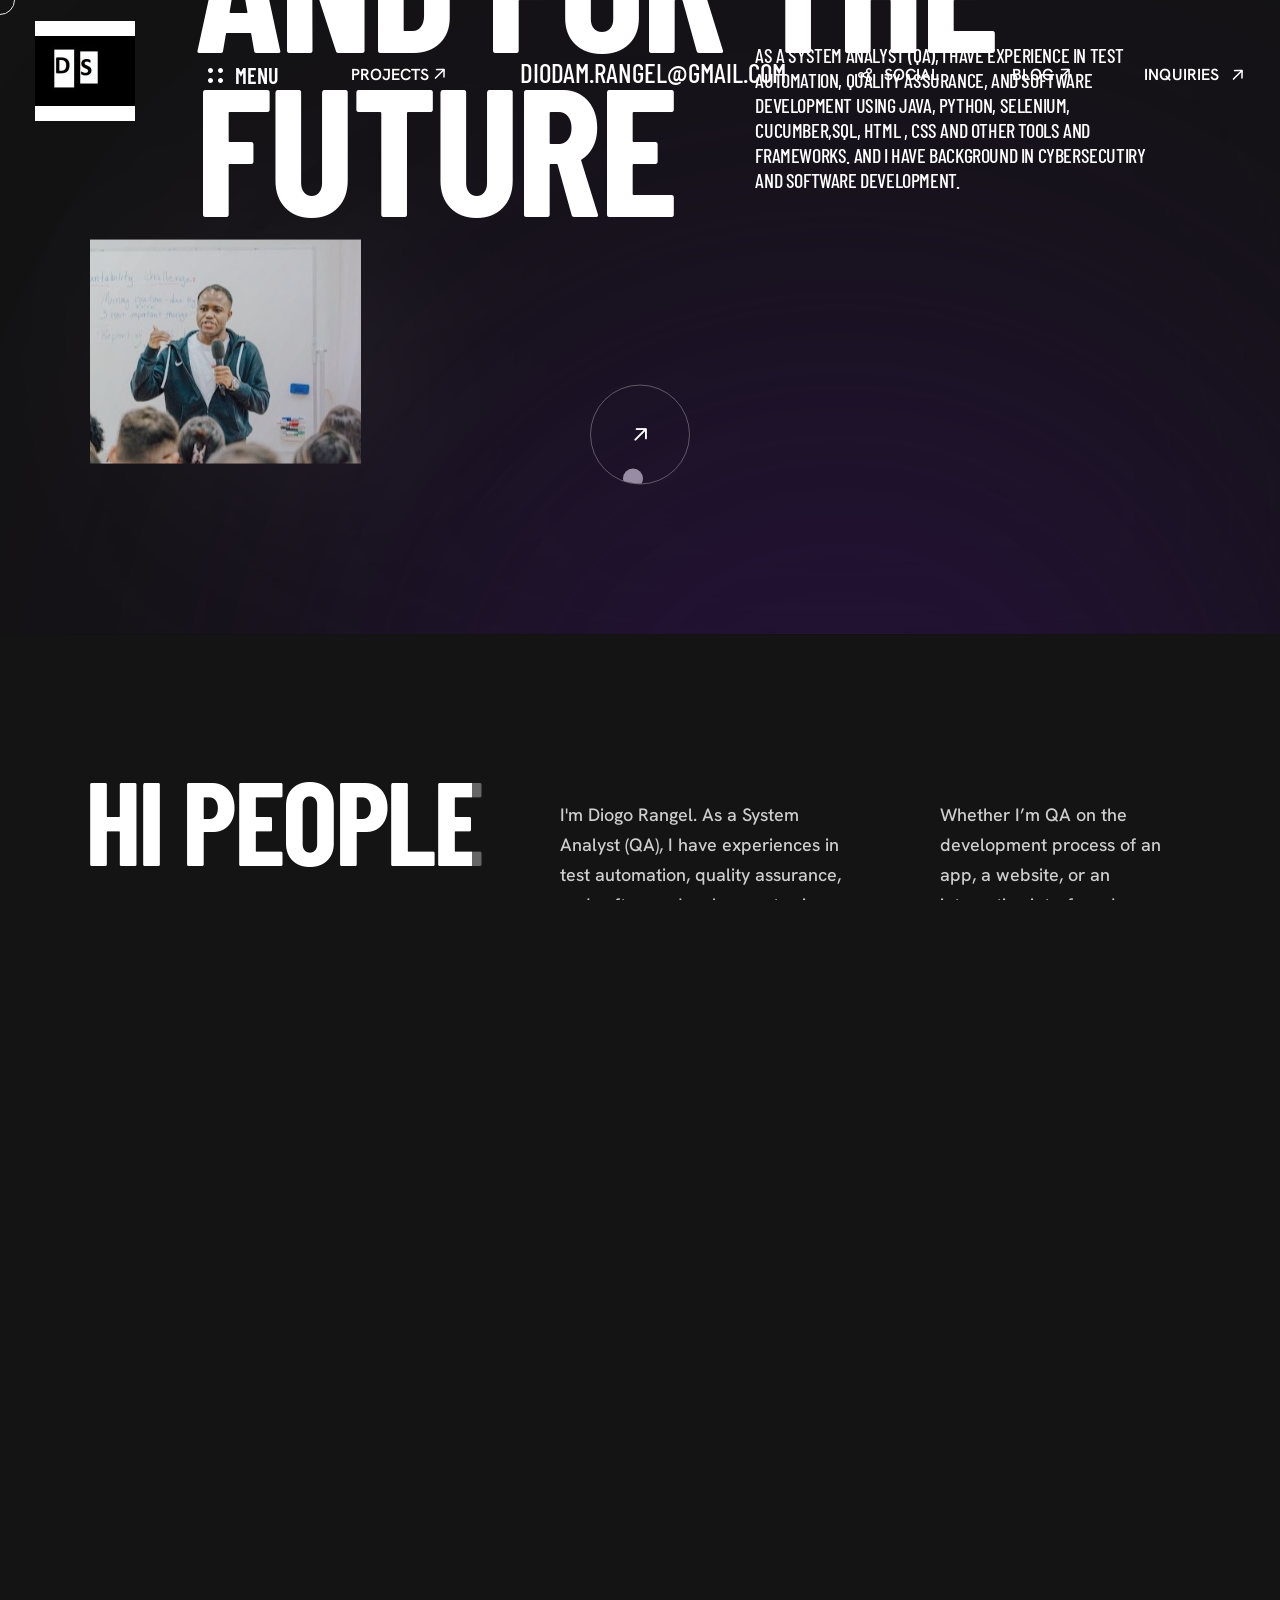
==== commit 123183ba: "version week 07 and all assingments and final project" ====
--- a/index.html
+++ b/index.html
@@ -8,7 +8,7 @@
     <title> Diogo Rangel Dos Santos WebSite</title>
     <meta name="description" content="">
     <meta name="viewport" content="width=device-width, initial-scale=1">
-    <meta name="description" content="WDD 231 - Web Frontend Development I - Diogo Rangel Dos Santos">
+    <meta name="description" content="WDD330 - Web Frontend Development II - Diogo Rangel Dos Santos">
     <meta name="author" content="Diogo Rangel Dos Santos">
 
     <!-- Place favicon.ico in the root directory -->
